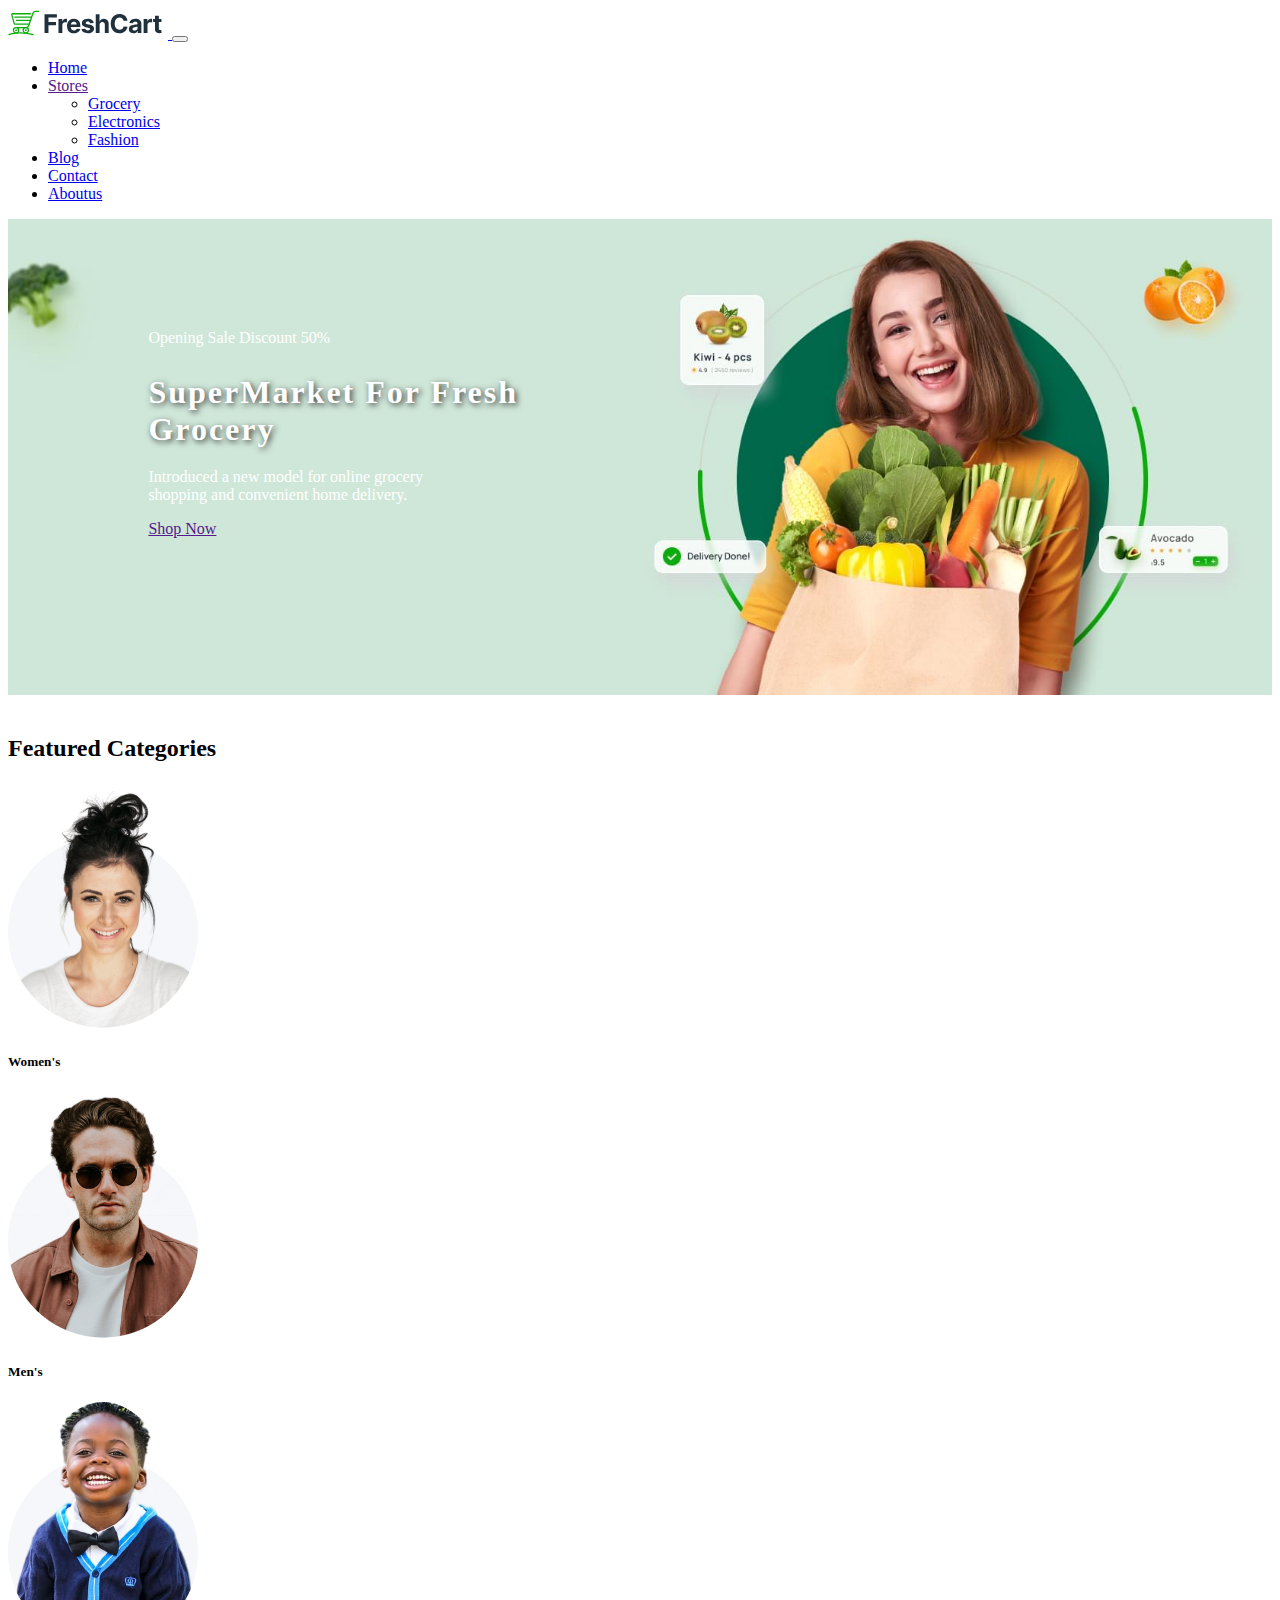
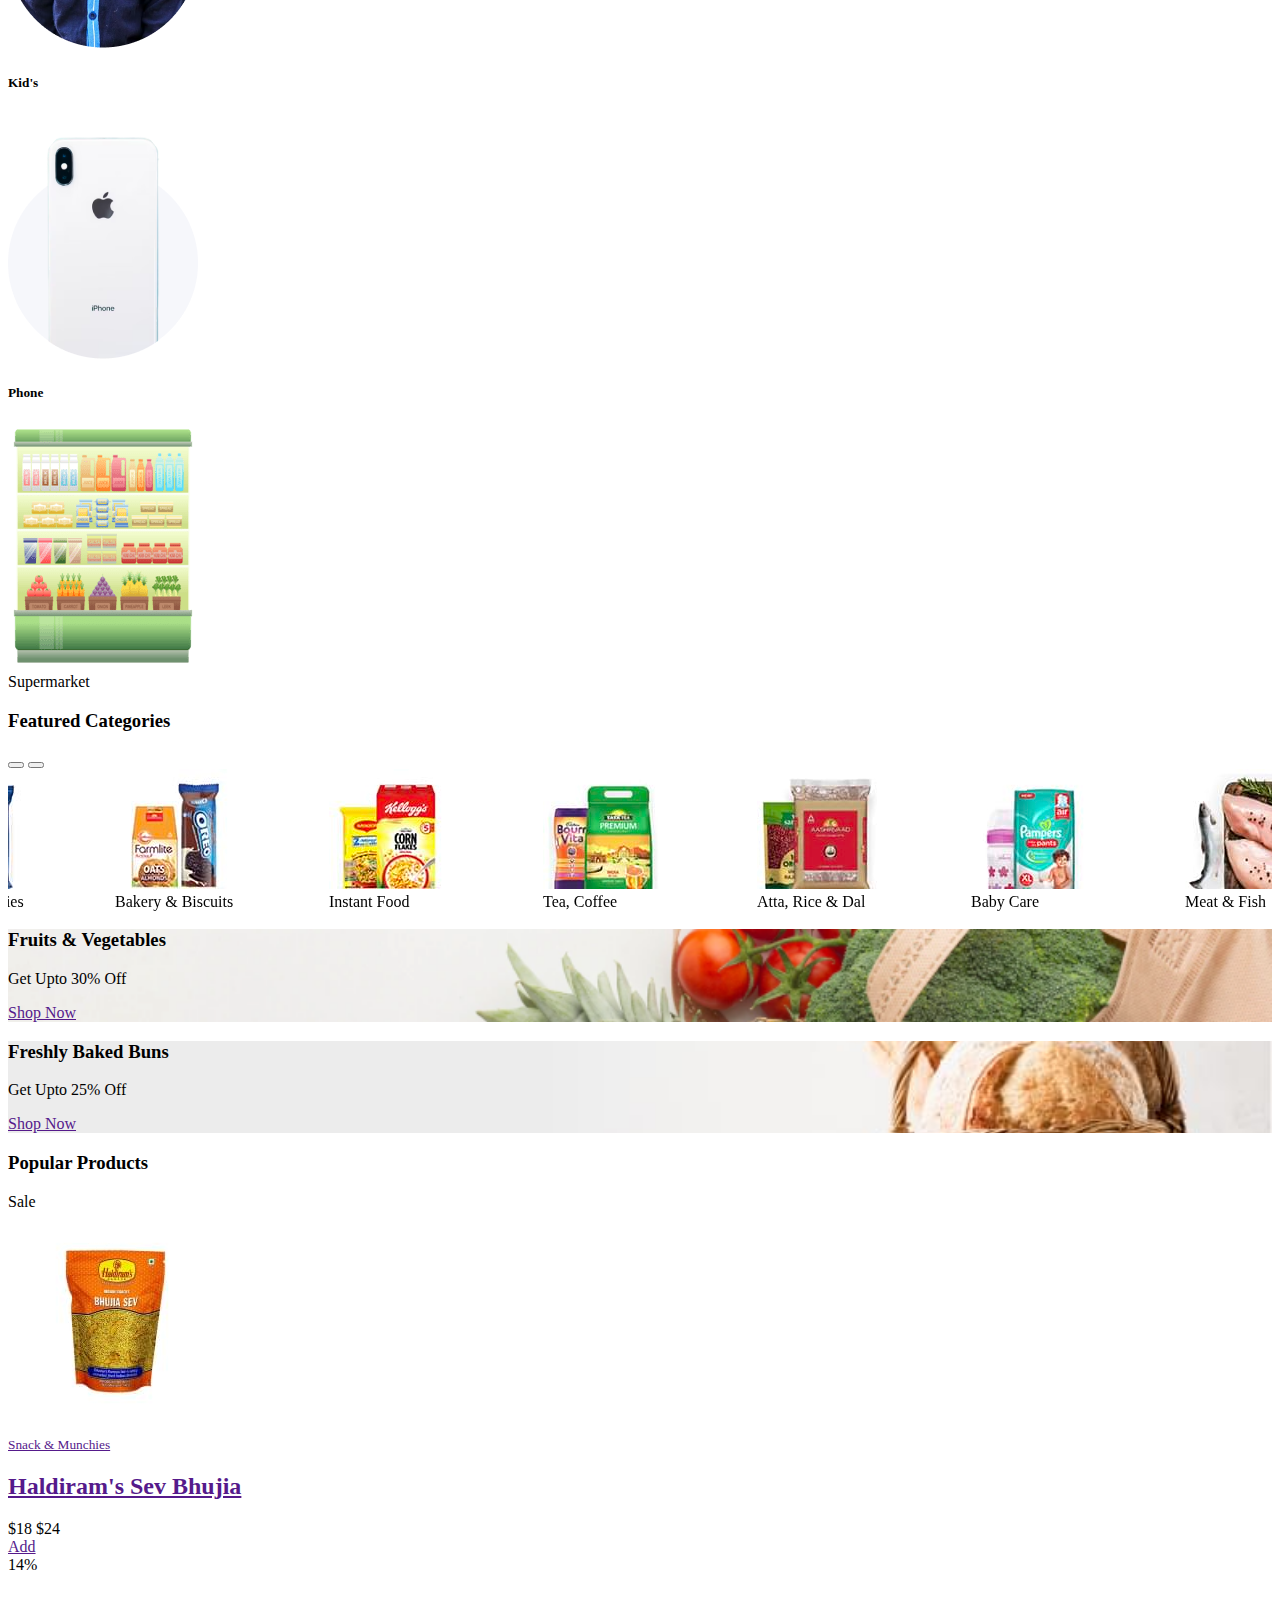
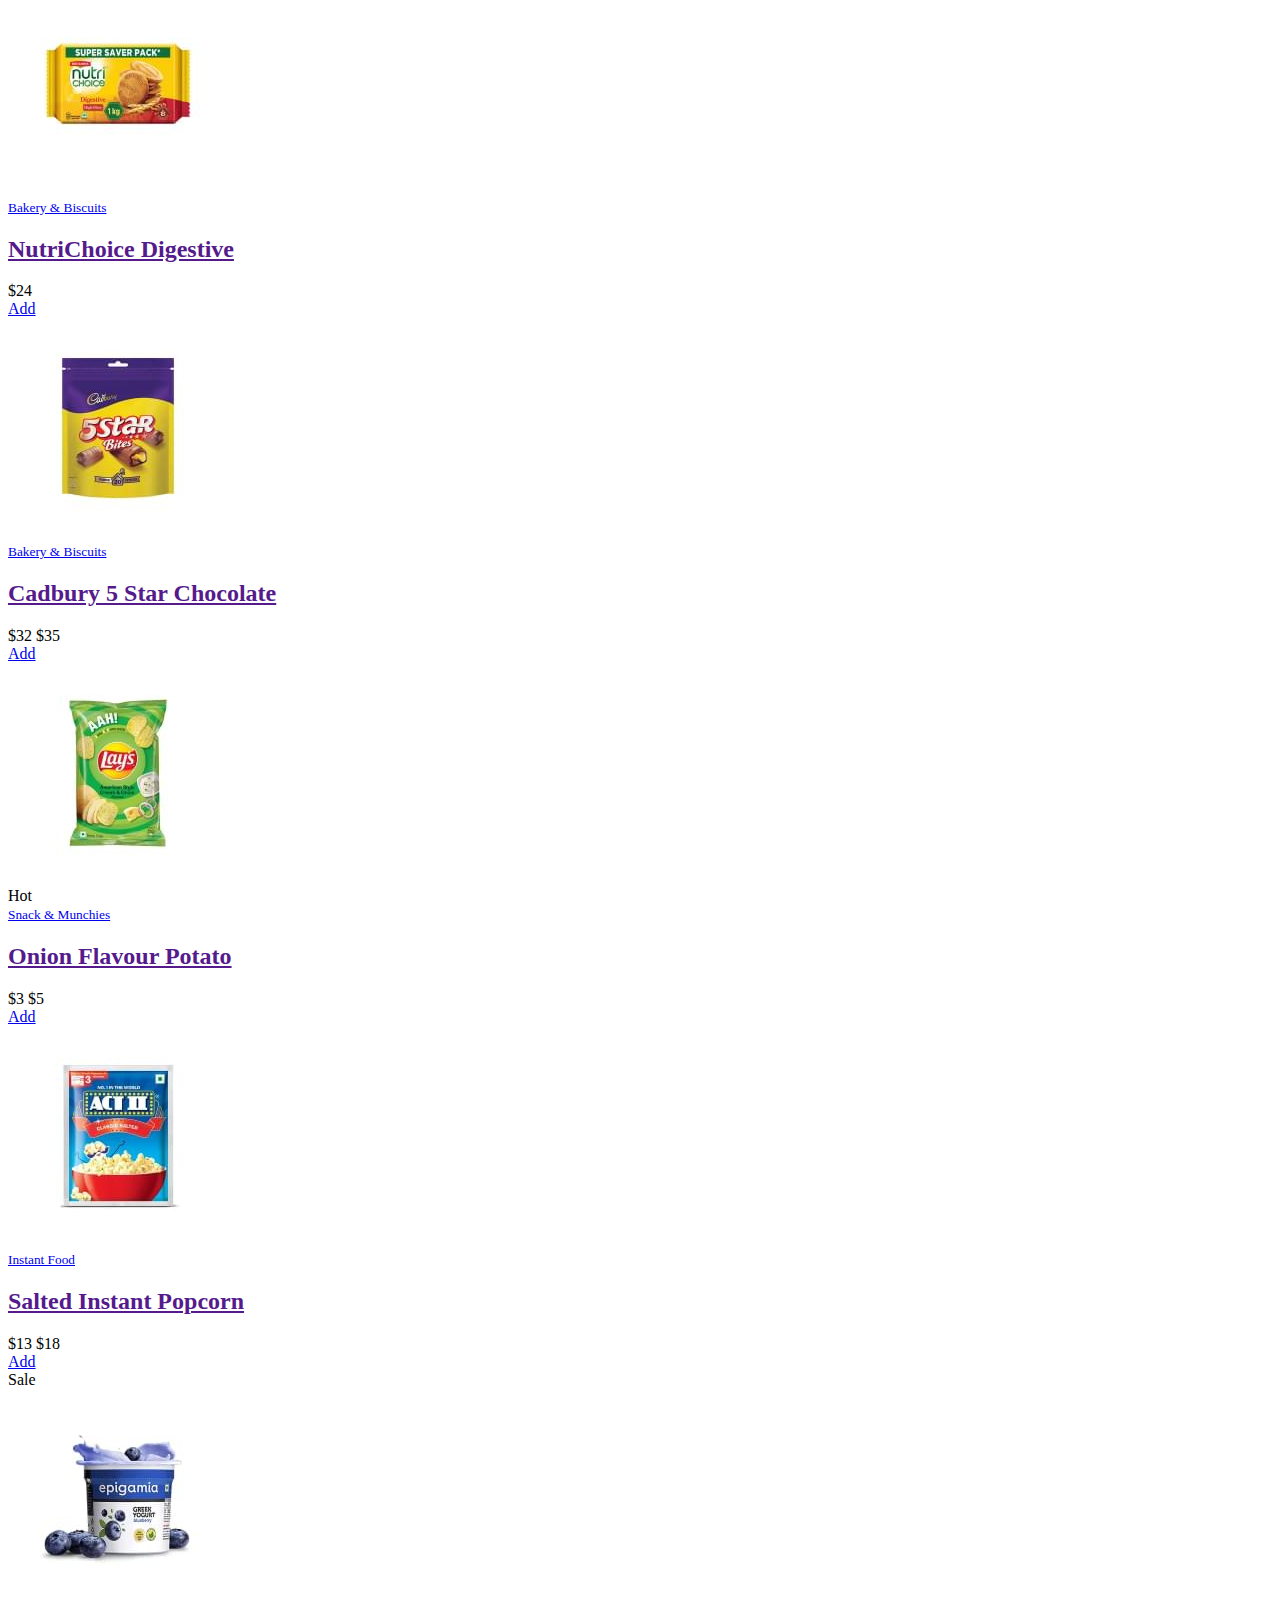
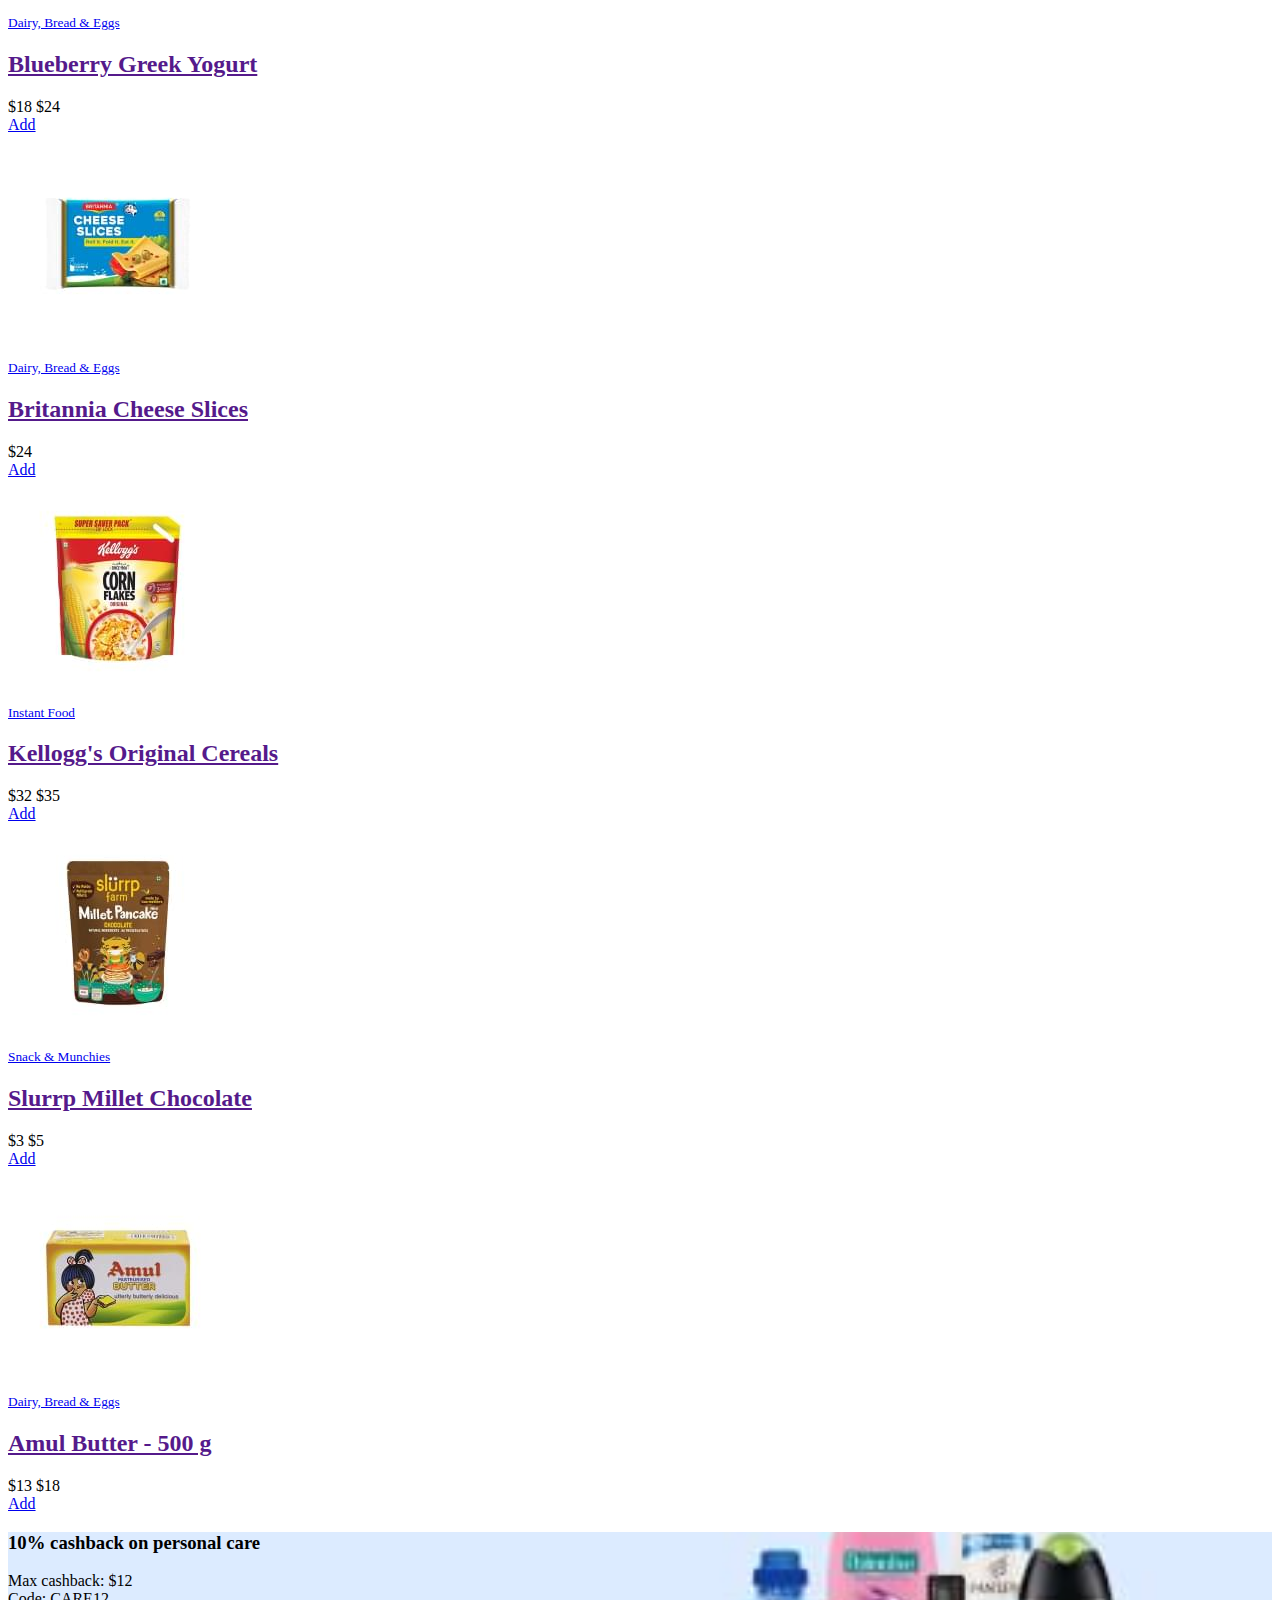
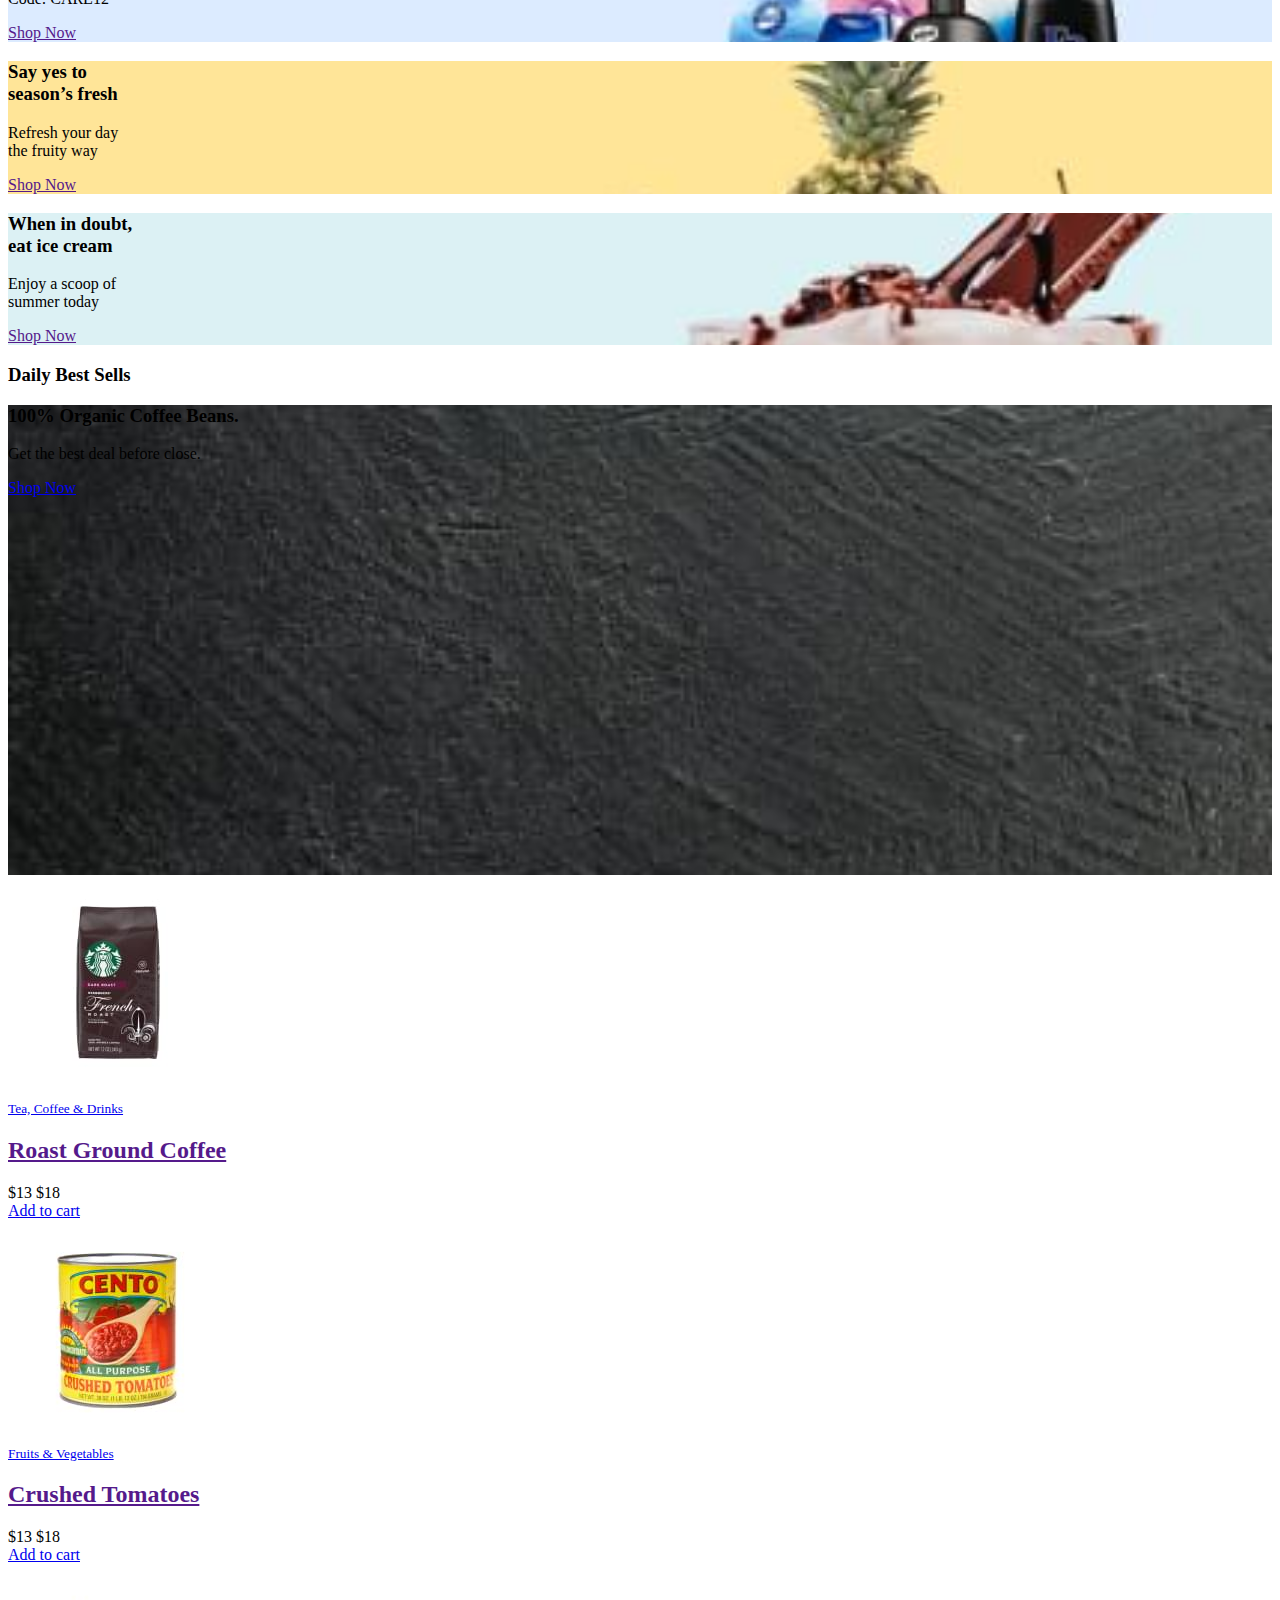
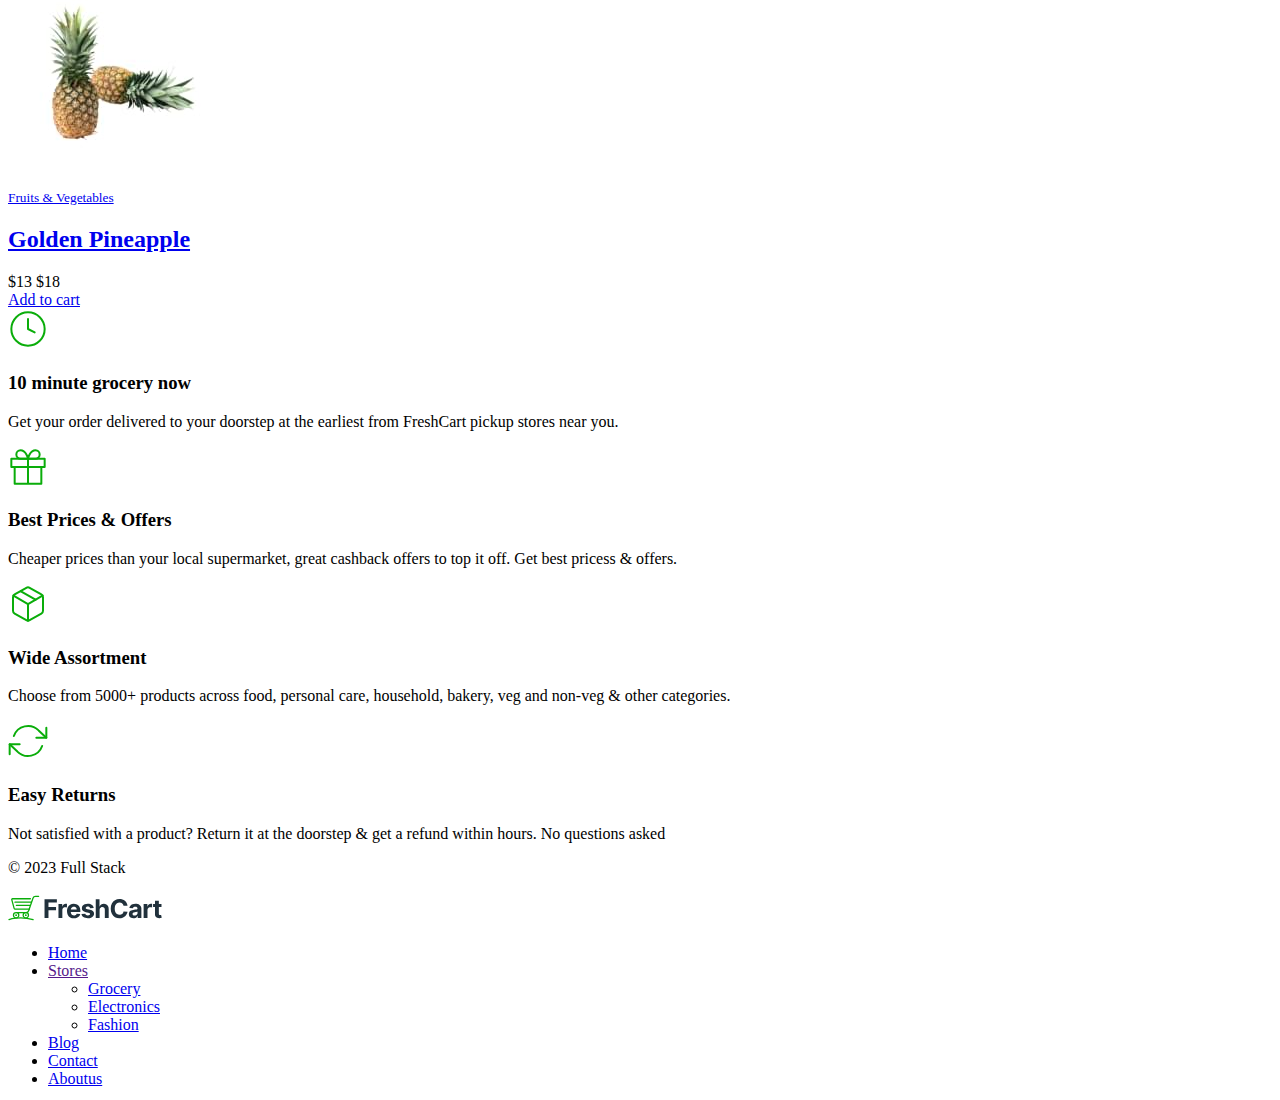
==== index.html @ bd5f3dd6 "greeny frute website" ====
<!DOCTYPE html>
<html lang="en">

<head>
  <meta charset="UTF-8">
  <meta name="viewport" content="width=device-width, initial-scale=1.0">
  <title>Document</title>
  <link rel="stylesheet" href="customcss/home.css">
  <link rel="stylesheet" href="customcss/mediahome.css">

  <link rel="stylesheet" href="css/animate.css">

  <link rel="stylesheet" href="https://cdnjs.cloudflare.com/ajax/libs/font-awesome/6.4.2/css/all.min.css"
    integrity="sha512-z3gLpd7yknf1YoNbCzqRKc4qyor8gaKU1qmn+CShxbuBusANI9QpRohGBreCFkKxLhei6S9CQXFEbbKuqLg0DA=="
    crossorigin="anonymous" referrerpolicy="no-referrer" />

  <link href="https://cdn.jsdelivr.net/npm/bootstrap@5.1.3/dist/css/bootstrap.min.css" rel="stylesheet"
    integrity="sha384-1BmE4kWBq78iYhFldvKuhfTAU6auU8tT94WrHftjDbrCEXSU1oBoqyl2QvZ6jIW3" crossorigin="anonymous">
  <script src="https://cdn.jsdelivr.net/npm/bootstrap@5.1.3/dist/js/bootstrap.bundle.min.js"
    integrity="sha384-ka7Sk0Gln4gmtz2MlQnikT1wXgYsOg+OMhuP+IlRH9sENBO0LRn5q+8nbTov4+1p"
    crossorigin="anonymous"></script>

  <link rel="stylesheet" href="vendors/slick/slick.css">

  <link rel="stylesheet" href="https://cdn.jsdelivr.net/npm/swiper@11/swiper-bundle.min.css" />

  <link rel="stylesheet" href="https://cdnjs.cloudflare.com/ajax/libs/animate.css/4.1.1/animate.min.css" />

  <script src="https://cdnjs.cloudflare.com/ajax/libs/wow/1.1.2/wow.min.js"
    integrity="sha512-Eak/29OTpb36LLo2r47IpVzPBLXnAMPAVypbSZiZ4Qkf8p/7S/XRG5xp7OKWPPYfJT6metI+IORkR5G8F900+g=="
    crossorigin="anonymous" referrerpolicy="no-referrer"></script>

</head>


<body>
<header class="navbar navbar-expand-lg bg-light">
  <div class="container">
    <a href="#" class="navbar-brand">
      <img src="img/freshcart-logo.svg" class="img-fluid rounded-top" alt="">
    </a>
    <button type="button" class="navbar-toggler" data-bs-toggle="collapse" data-bs-target="#navitems" >
      <i class="fa-solid fa-bars-staggered "></i>
    </button>

    <div class="collapse navbar-collapse" id="navitems">
      <ul class="navbar-nav ms-auto">
        <li class="nav-item">
          <a href="index.html" class="nav-link text-dark">Home</a>
        </li>
        <li class="nav-item dropdown">
          <a href="" class="nav-link dropdown-toggle text-dark" id="navbarDropdown" role="button" data-bs-toggle="dropdown" aria-expanded="false">Stores</a>
          <ul class="dropdown-menu" aria-labelledby="navbarDropdown">
            <li><a class="dropdown-item" href="grocery.html">Grocery</a></li>
            <li><a class="dropdown-item" href="Electronics.html">Electronics</a></li>
            <li><a class="dropdown-item" href="fashion.html"> Fashion </a></li>
          </ul>
        </li>
        <li class="nav-item">
          <a href="blog.html" class="nav-link text-dark">Blog</a>
        </li>
        <li class="nav-item">
          <a href="contact.html" class="nav-link text-dark">Contact</a>
        </li>
        <li class="nav-item">
          <a href="aboutus.html" class="nav-link text-dark">Aboutus</a>
        </li>
      </ul>

    </div>
  </div>


</header>



  <div class="container mt-2">
    <div class="wrapper">
      <ul class="pbSliderContainer">
        <li class="pbSlider slide1 active">
          <img src="img/slide-1.jpg">
          <div class="PBcaption">
            <span class=" text-warning ">Opening Sale Discount 50%</span>
            <h2 class="text-dark ">SuperMarket For Fresh Grocery</h2>
            <p class=" text-dark">Introduced a new model for online grocery <br> shopping and convenient home delivery.
            </p>
            <a href="" class="btn btn-dark " tabindex="0">
              Shop Now
            </a>
          </div>
        </li>
        <li class="pbSlider slide2 hidden" style="list-style: none;">
          <img src="img/slide-3.jpg">
          <div class="PBcaption">
            <span class=" text-warning ">Women Collection 2024</span>
            <h2 class="text-dark ">NEW SEASON</h2>
            <p class=" text-dark">Free Shipping to First-Time Customers Only, After promotions and discounts are
              applied.
            </p>
            <a href="" class="btn btn-dark mt-lg-3" tabindex="0">
              Shop Now
            </a>
          </div>
        </li>
        <li class="pbSlider slide3 hidden" style="list-style: none;">
          <img src="img/slider-2.jpg" class="img-fluid">
          <div class="PBcaption">
            <span class=" text-warning ">Free Shipping - orders over $100</span>
            <h2 class="text-dark ">Free Shipping on orders over</h2>
            <p class=" text-dark">Free Shipping to First-Time Customers Only, After promotions and discounts are
              applied.
            </p>
            <a href="" class="btn btn-dark mt-lg-3" tabindex="0">
              Shop Now
            </a>
          </div>
        </li>

        <li class="pbSlider slide4 hidden" style="list-style: none;">
          <img src="img/slide-4.jpg" class="img-fluid">
          <div class="PBcaption">
            <span class=" text-warning ">Men Collection 2024</span>
            <h2 class="text-dark ">New arrivals</h2>
            <p class=" text-dark">Free Shipping to First-Time Customers Only, After promotions and discounts are
              applied.
            </p>
            <a href="" class="btn btn-dark mt-lg-3" tabindex="0">
              Shop Now
            </a>
          </div>
        </li>

      </ul>
    </div>
  </div>


  <div class="bg-color-white axil-section-gapcommon">
    <div class="container">
      <div class="slider-section-title section-title-border">
        <h2 class="title">Featured Categories</h2>
      </div>
      <div class="row row-cols-lg-5 row-cols-sm-3 row-cols-2">
        <div class="col">
          <div class="card-body text-center">
            <img src="img/women-Categories-1.png" alt="product categorie" class="mb-3 img-fluid">
            <h5 class="cat-title">Women's</h5>
          </div>
        </div>
        <div class="col">
          <div class="card-body text-center">
            <img src="img/men-Categories-1.png" alt="product categorie" class="mb-3 img-fluid">
            <h5 class="cat-title">Men's</h5>
          </div>
        </div>
        <div class="col">
          <div class="card-body text-center">
            <img src="img/kid-Categories-1.png" alt="product categorie" class="mb-3 img-fluid">
            <h5 class="cat-title">Kid's</h5>
          </div>
        </div>
        <div class="col">
          <div class="card-body text-center">
            <img src="img/phone-Categories-1.png" alt="product categorie" class="mb-3 img-fluid">
            <h5 class="cat-title  ">Phone</h5>
          </div>
        </div>

        <div class="col">
          <div class="card-body text-center ">
            <img src="img/supermarket-shelf.png" alt="Grocery Ecommerce Template" class="mb-3 img-fluid">
            <div class="text-truncate  ">Supermarket</div>
          </div>
        </div>

      </div>
    </div>
  </div>



  <div class="container  wow animate__animated animate__fadeIn">
    <div class="row justify-content-between align-items-center g-2 mt-5 mb-4">
      <div class="col-6 mb-6">
        <h3 class="mb-0">Featured Categories</h3>
      </div>
      <div class="col-1">
        <button type="button" class="swiper-next" style="font-size: 20px;"><i
            class="fa-solid fa-angle-left"></i></button>
        <button type="button" class="swiper-prev" style="font-size: 20px;"><i
            class="fa-solid fa-angle-right"></i></button>
      </div>
    </div>

    <div class="swiper mySwiper">
      <div class="swiper-wrapper">

        <div class="swiper-slide">
          <div class="card-body text-center ">
            <img src="img/category-tea-coffee-drinks.jpg" alt="Grocery Ecommerce Template" class="mb-3 img-fluid">
            <div class="text-truncate  ">Tea, Coffee</div>
          </div>
        </div>
        <div class="swiper-slide">
          <div class="card-body text-center ">
            <img src="img/category-atta-rice-dal.jpg" alt="Grocery Ecommerce Template" class="mb-3  img-fluid">
            <div class="text-truncate  ">Atta, Rice &amp; Dal</div>
          </div>
        </div>
        <div class="swiper-slide">
          <div class="card-body text-center ">
            <img src="img/category-baby-care.jpg" alt="Grocery Ecommerce Template" class="mb-3  img-fluid">
            <div class="text-truncate ">Baby Care</div>
          </div>
        </div>
        <div class="swiper-slide">
          <div class="card-body text-center ">
            <img src="img/category-chicken-meat-fish.jpg" alt="Grocery Ecommerce Template" class="mb-3  img-fluid">
            <div class="text-truncate  "> Meat &amp; Fish</div>
          </div>
        </div>
        <div class="swiper-slide">
          <div class="card-body text-center ">
            <img src="img/category-cleaning-essentials.jpg" alt="Grocery Ecommerce Template" class="mb-3  img-fluid">
            <div class="text-truncate ">Cleaning Essentials</div>
          </div>
        </div>
        <div class="swiper-slide">
          <div class="card-body text-center ">
            <img src="img/category-pet-care.jpg" alt="Grocery Ecommerce Template" class="mb-3  img-fluid">
            <div class="text-truncate  ">Pet Care</div>
          </div>
        </div>
        <div class="swiper-slide">
          <div class="card-body text-center ">
            <img src="img/category-dairy-bread-eggs.jpg" alt="Grocery Ecommerce Template" class="mb-3  img-fluid">
            <div class="text-truncate  ">Dairy, Bread </div>
          </div>
        </div>
        <div class="swiper-slide">
          <div class="card-body text-center ">
            <img src="img/category-snack-munchies.jpg" alt="Grocery Ecommerce Template" class="mb-3  img-fluid">
            <div class="text-truncate ">Snack &amp; Munchies</div>
          </div>
        </div>
        <div class="swiper-slide">
          <div class="card-body text-center ">
            <img src="img/category-bakery-biscuits.jpg" alt="Grocery Ecommerce Template" class="mb-3  img-fluid">
            <div class="text-truncate ">Bakery &amp; Biscuits </div>
          </div>
        </div>

        <div class="swiper-slide">
          <div class="card-body text-center ">
            <img src="img/category-instant-food.jpg" alt="Grocery Ecommerce Template" class="mb-3  img-fluid">
            <div class="text-truncate  ">Instant Food</div>
          </div>
        </div>

        <div class="swiper-slide">
          <div class="card-body text-center ">
            <img src="img/category-tea-coffee-drinks.jpg" alt="Grocery Ecommerce Template" class="mb-3  img-fluid">
            <div class="text-truncate  ">Tea, Coffee</div>
          </div>
        </div>
        <div class="swiper-slide">
          <div class="card-body text-center ">
            <img src="img/category-atta-rice-dal.jpg" alt="Grocery Ecommerce Template" class="mb-3  img-fluid">
            <div class="text-truncate  ">Atta, Rice &amp; Dal</div>
          </div>
        </div>
        <div class="swiper-slide">
          <div class="card-body text-center ">
            <img src="img/category-baby-care.jpg" alt="Grocery Ecommerce Template" class="mb-3  img-fluid">
            <div class="text-truncate ">Baby Care</div>
          </div>
        </div>
        <div class="swiper-slide">
          <div class="card-body text-center ">
            <img src="img/category-chicken-meat-fish.jpg" alt="Grocery Ecommerce Template" class="mb-3  img-fluid">
            <div class="text-truncate  "> Meat &amp; Fish</div>
          </div>
        </div>
        <div class="swiper-slide">
          <div class="card-body text-center ">
            <img src="img/category-cleaning-essentials.jpg" alt="Grocery Ecommerce Template" class="mb-3  img-fluid">
            <div class="text-truncate ">Cleaning Essentials</div>
          </div>
        </div>
        <div class="swiper-slide">
          <div class="card-body text-center ">
            <img src="img/category-pet-care.jpg" alt="Grocery Ecommerce Template" class="mb-3  img-fluid">
            <div class="text-truncate ">Pet Care</div>
          </div>
        </div>
        <div class="swiper-slide">
          <div class="card-body text-center ">
            <img src="img/category-dairy-bread-eggs.jpg" alt="Grocery Ecommerce Template" class="mb-3  img-fluid">
            <div class="text-truncate  ">Dairy, Bread </div>
          </div>
        </div>
        <div class="swiper-slide">
          <div class="card-body text-center ">
            <img src="img/category-snack-munchies.jpg" alt="Grocery Ecommerce Template" class="mb-3  img-fluid">
            <div class="text-truncate ">Snack &amp; Munchies</div>
          </div>
        </div>
        <div class="swiper-slide">
          <div class="card-body text-center ">
            <img src="img/category-bakery-biscuits.jpg" alt="Grocery Ecommerce Template" class="mb-3  img-fluid">
            <div class="text-truncate ">Bakery &amp; Biscuits </div>
          </div>
        </div>

        <div class="swiper-slide">
          <div class="card-body text-center ">
            <img src="img/category-instant-food.jpg" alt="Grocery Ecommerce Template" class="mb-3  img-fluid">
            <div class="text-truncate  ">Instant Food</div>
          </div>
        </div>


      </div>
    </div>
  </div>

  <section class="overflow-hidden">
    <div class="container mt-5 mb-4">
      <div class="row g-2">
        <div class="col-12 col-md-6 wow animate__animated animate__slideInLeft">
          <div>
            <div class="py-5 px-5 rounded"
              style="background: url(img/grocery-banner.png) no-repeat; background-size: cover; background-position: center">
              <div>
                <h3 class="fw-bold mb-1">Fruits &amp; Vegetables</h3>
                <p class="">
                  Get Upto
                  <span class="fw-bold">30%</span>
                  Off
                </p>
                <a href="" class="btn btn-dark">Shop Now</a>
              </div>
            </div>
          </div>
        </div>
        <div class="col-12 col-md-6 wow animate__animated animate__slideInRight">
          <div>
            <div class="py-5 px-5 rounded"
              style="background: url(img/grocery-banner-2.jpg) no-repeat; background-size: cover; background-position: center">
              <div>
                <h3 class="fw-bold mb-1">Freshly Baked Buns</h3>
                <p class="">
                  Get Upto
                  <span class="fw-bold">25%</span>
                  Off
                </p>
                <a href="" class="btn btn-dark">Shop Now</a>
              </div>
            </div>
          </div>
        </div>
      </div>
    </div>
  </section>


  <!-- Popular Products Start-->

  <section class="my-lg-5 my-5">
    <div class="container">
      <div class="row wow animate__animated animate__slideInLeft">
        <div class="col-12 mb-6">
          <h3 class="mb-0">Popular Products</h3>
        </div>
      </div>

      <div class="row g-4 row-cols-lg-5 row-cols-2 row-cols-md-3 mt-3">

        <!-- Products 1 -->
        <div class="col">
          <div class="card card-product">
            <div class="card-body">
              <div class="text-center position-relative">
                <div class="position-absolute top-0 start-0">
                  <span class="badge bg-danger">Sale</span>
                </div>
                <a href="#!"><img src="img/grocery/product-img-1.jpg" alt="Grocery Ecommerce Template"
                    class="mb-2 img-fluid wow animate__animated animate__tada"></a>
              </div>
              <div class="text-small mb-1">
                <a href="" class="text-decoration-none text-muted"><small>Snack &amp; Munchies</small></a>
              </div>
              <h2 class="fs-6"><a href="" class="text-inherit text-dark text-dark text-decoration-none">Haldiram's
                  Sev Bhujia</a></h2>

              <div class="d-flex justify-content-between align-items-center mt-3">
                <div>
                  <span class="text-dark">$18</span>
                  <span class="text-decoration-line-through text-muted">$24</span>
                </div>
                <div>
                  <a href="" class="btn btn-success btn-sm">Add</a>
                </div>
              </div>
            </div>
          </div>
        </div>

        <!-- Products 2 -->
        <div class="col">
          <div class="card card-product">
            <div class="card-body">
              <div class="text-center position-relative">
                <div class="position-absolute top-0 start-0">
                  <span class="badge bg-success">14%</span>
                </div>
                <a href=""><img src="img/grocery/product-img-2.jpg" alt="Grocery Ecommerce Template"
                    class="mb-2 img-fluid wow animate__animated animate__tada"></a>
              </div>
              <div class="text-small mb-1">
                <a href="#!" class="text-decoration-none text-muted"><small>Bakery &amp; Biscuits</small></a>
              </div>
              <h2 class="fs-6"><a href="" class="text-inherit text-dark text-dark text-decoration-none">NutriChoice
                  Digestive</a></h2>

              <div class="d-flex justify-content-between align-items-center mt-3">
                <div><span class="text-dark">$24</span></div>
                <div>
                  <a href="#!" class="btn btn-success btn-sm">Add </a>
                </div>
              </div>
            </div>
          </div>
        </div>

        <!-- Products 3 -->
        <div class="col">
          <div class="card card-product">
            <div class="card-body">
              <div class="text-center position-relative">
                <a href=""><img src="img/grocery/product-img-3.jpg" alt="Grocery Ecommerce Template"
                    class="mb-2 img-fluid wow animate__animated animate__tada"></a>
              </div>
              <div class="text-small mb-1">
                <a href="#!" class="text-decoration-none text-muted"><small>Bakery &amp; Biscuits</small></a>
              </div>
              <h2 class="fs-6"><a href="" class="text-inherit text-dark text-decoration-none">Cadbury 5 Star
                  Chocolate</a></h2>

              <div class="d-flex justify-content-between align-items-center mt-3">
                <div>
                  <span class="text-dark">$32</span>
                  <span class="text-decoration-line-through text-muted">$35</span>
                </div>
                <div>
                  <a href="#!" class="btn btn-success btn-sm">Add </a>
                </div>
              </div>
            </div>
          </div>
        </div>

        <!-- Products 4 -->
        <div class="col">
          <div class="card card-product">
            <div class="card-body">
              <div class="text-center position-relative">
                <a href=""><img src="img/grocery/product-img-4.jpg" alt="Grocery Ecommerce Template"
                    class="mb-2 img-fluid wow animate__animated animate__tada"></a>
                <div class="position-absolute top-0 start-0">
                  <span class="badge bg-danger">Hot</span>
                </div>
              </div>
              <div class="text-small mb-1">
                <a href="#!" class="text-decoration-none text-muted"><small>Snack &amp; Munchies</small></a>
              </div>
              <h2 class="fs-6"><a href="" class="text-inherit text-dark text-decoration-none">Onion
                  Flavour Potato</a></h2>
              <div class="d-flex justify-content-between align-items-center mt-3">
                <div>
                  <span class="text-dark">$3</span>
                  <span class="text-decoration-line-through text-muted">$5</span>
                </div>
                <div>
                  <a href="#!" class="btn btn-success btn-sm">Add</a>
                </div>
              </div>
            </div>
          </div>
        </div>

        <!-- Products 5 -->

        <div class="col">
          <div class="card card-product">
            <div class="card-body">
              <div class="text-center position-relative">
                <a href=""><img src="img/grocery/product-img-5.jpg" alt="Grocery Ecommerce Template"
                    class="mb-2 img-fluid wow animate__animated animate__tada"></a>

              </div>
              <div class="text-small mb-1">
                <a href="#!" class="text-decoration-none text-muted"><small>Instant Food</small></a>
              </div>
              <h2 class="fs-6"><a href="" class="text-inherit text-dark text-decoration-none">Salted
                  Instant Popcorn</a></h2>

              <div class="d-flex justify-content-between mt-4">
                <div>
                  <span class="text-dark">$13</span>
                  <span class="text-decoration-line-through text-muted">$18</span>
                </div>
                <div>
                  <a href="#!" class="btn btn-success btn-sm"> Add </a>
                </div>
              </div>
            </div>
          </div>
        </div>

        <!-- Products 6 -->

        <div class="col">
          <div class="card card-product">
            <div class="card-body">
              <div class="text-center position-relative">
                <div class="position-absolute top-0 start-0">
                  <span class="badge bg-danger">Sale</span>
                </div>
                <a href="#!"><img src="img/grocery/product-img-6.jpg" alt="Grocery Ecommerce Template"
                    class="mb-2 img-fluid wow animate__animated animate__tada"></a>

              </div>
              <div class="text-small mb-1">
                <a href="#!" class="text-decoration-none text-muted"><small>Dairy, Bread &amp; Eggs</small></a>
              </div>
              <h2 class="fs-6"><a href="" class="text-inherit text-dark text-decoration-none">Blueberry
                  Greek Yogurt</a></h2>

              <div class="d-flex justify-content-between align-items-center mt-3">
                <div>
                  <span class="text-dark">$18</span>
                  <span class="text-decoration-line-through text-muted">$24</span>
                </div>
                <div>
                  <a href="#!" class="btn btn-success btn-sm"> Add </a>
                </div>
              </div>
            </div>
          </div>
        </div>

        <!-- Products 7 -->

        <div class="col">
          <div class="card card-product">
            <div class="card-body">
              <div class="text-center position-relative">
                <a href=""><img src="img/grocery/product-img-7.jpg" alt="Grocery Ecommerce Template"
                    class="mb-2 img-fluid wow animate__animated animate__tada"></a>

              </div>
              <div class="text-small mb-1">
                <a href="#!" class="text-decoration-none text-muted"><small>Dairy, Bread &amp; Eggs</small></a>
              </div>
              <h2 class="fs-6"><a href="" class="text-inherit text-dark text-decoration-none">Britannia
                  Cheese Slices</a></h2>
              <div class="d-flex justify-content-between align-items-center mt-3">
                <div><span class="text-dark">$24</span></div>
                <div>
                  <a href="#!" class="btn btn-success btn-sm"> Add </a>
                </div>
              </div>
            </div>
          </div>
        </div>

        <!-- Products 8 -->

        <div class="col">
          <div class="card card-product">
            <div class="card-body">
              <div class="text-center position-relative">
                <a href=""><img src="img/grocery/product-img-8.jpg" alt="Grocery Ecommerce Template"
                    class="mb-2 img-fluid wow animate__animated animate__tada"></a>

              </div>
              <div class="text-small mb-1">
                <a href="#!" class="text-decoration-none text-muted"><small>Instant Food</small></a>
              </div>
              <h2 class="fs-6"><a href="" class="text-inherit text-dark text-decoration-none">Kellogg's
                  Original Cereals</a></h2>

              <div class="d-flex justify-content-between align-items-center mt-3">
                <div>
                  <span class="text-dark">$32</span>
                  <span class="text-decoration-line-through text-muted">$35</span>
                </div>
                <div>
                  <a href="#!" class="btn btn-success btn-sm"> Add </a>
                </div>
              </div>
            </div>
          </div>
        </div>

        <!-- Products 9 -->

        <div class="col">
          <div class="card card-product">
            <div class="card-body">
              <div class="text-center position-relative">
                <a href=""><img src="img/grocery/product-img-9.jpg" alt="Grocery Ecommerce Template"
                    class="mb-2 img-fluid wow animate__animated animate__tada"></a>

              </div>
              <div class="text-small mb-1">
                <a href="#!" class="text-decoration-none text-muted"><small>Snack &amp; Munchies</small></a>
              </div>
              <h2 class="fs-6"><a href="" class="text-inherit text-dark text-decoration-none">Slurrp
                  Millet Chocolate</a></h2>

              <div class="d-flex justify-content-between align-items-center mt-3">
                <div>
                  <span class="text-dark">$3</span>
                  <span class="text-decoration-line-through text-muted">$5</span>
                </div>
                <div>
                  <a href="#!" class="btn btn-success btn-sm"> Add </a>
                </div>
              </div>
            </div>
          </div>
        </div>

        <!-- Products 10 -->

        <div class="col">
          <div class="card card-product">
            <div class="card-body">
              <div class="text-center position-relative">
                <a href=""><img src="img/grocery/product-img-10.jpg" alt="Grocery Ecommerce Template"
                    class="mb-2 img-fluid wow animate__animated animate__tada"></a>

              </div>
              <div class="text-small mb-1">
                <a href="#!" class="text-decoration-none text-muted"><small>Dairy, Bread &amp; Eggs</small></a>
              </div>
              <h2 class="fs-6"><a href="" class="text-inherit text-dark text-decoration-none">Amul
                  Butter - 500 g</a></h2>

              <div class="d-flex justify-content-between mt-4">
                <div>
                  <span class="text-dark">$13</span>
                  <span class="text-decoration-line-through text-muted">$18</span>
                </div>
                <div>
                  <a href="#!" class="btn btn-success btn-sm"> Add </a>
                </div>
              </div>
            </div>
          </div>
        </div>
      </div>
    </div>
  </section>





  <section class="overflow-hidden">
    <div class="container mt-5 mb-4">
      <div class="row g-2">
        <div class="col-12 col-md-4 wow animate__animated animate__slideInLeft ">
          <div>
            <div class="py-5 px-5 rounded"
              style="background: url(img/ad-banner-1.jpg) no-repeat; background-size: cover; background-position: center">
              <div>
                <h3 class="fw-bold mb-1">10% cashback on personal care</h3>
                <p class="pt-2">
                  Max cashback: $12 <br>
                  <span class="fw-bold">Code:</span>
                  CARE12
                </p>
                <a href="" class="btn btn-dark">Shop Now</a>
              </div>
            </div>
          </div>
        </div>

        <div class="col-12 col-md-4 wow animate__animated animate__backInDown ">
          <div>
            <div class="py-5 px-5 rounded"
              style="background: url(img/ad-banner-2.jpg) no-repeat; background-size: cover; background-position: center">
              <div>
                <h3 class="fw-bold mb-1">Say yes to <br> season’s fresh</h3>
                <p class="pt-2">
                  Refresh your day <br> the fruity way

                </p>
                <a href="" class="btn btn-dark">Shop Now</a>
              </div>
            </div>
          </div>
        </div>

        <div class="col-12 col-md-4 wow animate__animated animate__slideInRight">
          <div>
            <div class="py-5 px-5 rounded"
              style="background: url(img/ad-banner-3.jpg) no-repeat; background-size: cover; background-position: center">
              <div>
                <h3 class="fw-bold mb-1"> When in doubt, <br> eat ice cream</h3>
                <p class="pt-2">
                  Enjoy a scoop of
                  <br>
                  summer today

                </p>
                <a href="" class="btn btn-dark">Shop Now</a>
              </div>
            </div>
          </div>
        </div>
      </div>
    </div>
  </section>


  <section class="mb-5 pt-5 overflow-hidden">
    <div class="container ">
      <div class="row">
        <div class="col-md-12 mb-6 wow animate__animated animate__slideInLeft">
          <h3 class="mb-4">Daily Best Sells</h3>
        </div>
      </div>
      <div class="">
        <div class="row row-cols-lg-4 row-cols-1 row-cols-md-2 g-4 align-items-center">
          <div class="col wow animate__animated animate__slideInLeft">
            <div class=" rounded"
              style="background: url(img/banner-deal.jpg) no-repeat; background-size: cover; height: 470px">
              <div>
                <h3 class="fw-bold text-white pt-5">100% Organic Coffee Beans.</h3>
                <p class="text-white">Get the best deal before close.</p>
                <a href="#!" class="btn btn-success"> Shop Now </a>
              </div>
            </div>
          </div>

          <div class="col ">
            <div class="card card-product">
              <div class="card-body">
                <div class="text-center position-relative">
                  <a href=""><img src="img/grocery/product-img-11.jpg" alt="Grocery Ecommerce Template"
                      class="mb-3 img-fluid wow animate__animated animate__tada"></a>
                </div>
                <div class="text-small mb-1">
                  <a href="#!" class="text-decoration-none text-muted"><small>Tea, Coffee &amp; Drinks</small></a>
                </div>
                <h2 class="fs-6"><a href="" class="text-inherit text-dark text-decoration-none">Roast Ground Coffee</a>
                </h2>

                <div class="d-flex justify-content-between align-items-center mt-1">
                  <div>
                    <span class="text-dark">$13</span>
                    <span class="text-decoration-line-through text-muted">$18</span>
                  </div>
                </div>
                <div class="d-grid mt-2">
                  <a href="#!" class="btn btn-success">

                    Add to cart
                  </a>
                </div>

              </div>
            </div>
          </div>


          <div class="col">
            <div class="card card-product">
              <div class="card-body">
                <div class="text-center position-relative">
                  <a href=""><img src="img/grocery/product-img-12.jpg" alt="Grocery Ecommerce Template"
                      class="mb-3 img-fluid wow animate__animated animate__tada"></a>

                </div>
                <div class="text-small mb-1">
                  <a href="#!" class="text-decoration-none text-muted"><small>Fruits &amp; Vegetables</small></a>
                </div>
                <h2 class="fs-6"><a href="" class="text-inherit text-dark text-decoration-none">Crushed Tomatoes</a>
                </h2>
                <div class="d-flex justify-content-between align-items-center mt-1">
                  <div>
                    <span class="text-dark">$13</span>
                    <span class="text-decoration-line-through text-muted">$18</span>
                  </div>
                </div>
                <div class="d-grid mt-2">
                  <a href="#!" class="btn btn-success"> Add to cart </a>
                </div>

              </div>
            </div>
          </div>


          <div class="col ">
            <div class="card card-product">
              <div class="card-body">
                <div class="text-center position-relative">
                  <a href=""><img src="img/grocery/product-img-13.jpg" alt="Grocery Ecommerce Template"
                      class="mb-3 img-fluid wow animate__animated animate__tada"></a>

                </div>
                <div class="text-small mb-1">
                  <a href="#!" class="text-decoration-none text-muted"><small>Fruits &amp; Vegetables</small></a>
                </div>
                <h2 class="fs-6"><a href="./pages/shop-single.html" class="text-inherit text-decoration-none">Golden
                    Pineapple</a></h2>
                <div class="d-flex justify-content-between align-items-center mt-1">
                  <div>
                    <span class="text-dark">$13</span>
                    <span class="text-decoration-line-through text-muted">$18</span>
                  </div>

                </div>
                <div class="d-grid mt-2">
                  <a href="#!" class="btn btn-success"> Add to cart </a>
                </div>

              </div>
            </div>
          </div>
        </div>
      </div>
    </div>
  </section>


  <div class="container mt-5">
    <div class="row">
      <div class="col-md-6 col-lg-3">
        <div class="mb-4"><img src="img/clock.svg" alt=""></div>
        <h3 class="h5 mb-1">10 minute grocery now</h3>
        <p>Get your order delivered to your doorstep at the earliest from FreshCart pickup stores near you.</p>

      </div>
      <div class="col-md-6 col-lg-3">
        <div class="mb-4"><img src="img/gift.svg" alt=""></div>
        <h3 class="h5 mb-">Best Prices &amp; Offers</h3>
        <p>Cheaper prices than your local supermarket, great cashback offers to top it off. Get best pricess &amp;
          offers.</p>
      </div>
      <div class="col-md-6 col-lg-3">
        <div class="mb-4"><img src="img/package.svg" alt=""></div>
        <h3 class="h5 mb-1">Wide Assortment</h3>
        <p>Choose from 5000+ products across food, personal care, household, bakery, veg and non-veg &amp; other
          categories.</p>
      </div>
      <div class="col-md-6 col-lg-3">
        <div class="mb-4"><img src="img/refresh-cw.svg" alt=""></div>
        <h3 class="h5 mb-1">Easy Returns</h3>
        <p>
          Not satisfied with a product? Return it at the doorstep &amp; get a refund within hours. No questions asked
        </p>
      </div>
    </div>
  </div>




  <div class="container">
    <footer class="d-flex flex-wrap justify-content-between align-items-center py-3 my-4 border-top">
      <p class="col-md-4 mb-0 text-muted">© 2023  Full Stack</p>
  
      <a href="/" class="col-md-4 d-flex align-items-center justify-content-center mb-3 mb-md-0 me-md-auto link-dark text-decoration-none">
       <img src="img/freshcart-logo.svg" class="img-fluid rounded-top" alt="">
      </a>
  
      <ul class="nav col-md-4 justify-content-end">
          <li class="nav-item">
            <a href="index.html" class="nav-link text-dark">Home</a>
          </li>
          <li class="nav-item dropdown">
            <a href="" class="nav-link dropdown-toggle text-dark" id="navbarDropdown" role="button" data-bs-toggle="dropdown" aria-expanded="false">Stores</a>
            <ul class="dropdown-menu" aria-labelledby="navbarDropdown">
              <li><a class="dropdown-item" href="grocery.html">Grocery</a></li>
              <li><a class="dropdown-item" href="Electronics.html">Electronics</a></li>
              <li><a class="dropdown-item" href="fashion.html"> Fashion </a></li>
            </ul>
          </li>
          <li class="nav-item">
            <a href="blog.html" class="nav-link text-dark">Blog</a>
          </li>
          <li class="nav-item">
            <a href="contact.html" class="nav-link text-dark">Contact</a>
          </li>
          <li class="nav-item">
            <a href="aboutus.html" class="nav-link text-dark">Aboutus</a>
          </li>
      </ul>
    </footer>
  </div>



</body>

<script src="https://code.jquery.com/jquery-3.6.4.min.js"></script>
<script src="js/PBslider.js"></script>
<script async src="https://www.googletagmanager.com/gtag/js?id=G-1VDDWMRSTH"></script>
<script>
  window.dataLayer = window.dataLayer || [];
  function gtag() { dataLayer.push(arguments); }
  gtag('js', new Date());
  gtag('config', 'G-1VDDWMRSTH');
</script>
<script>
  try {
    fetch(new Request("https://pagead2.googlesyndication.com/pagead/js/adsbygoogle.js", { method: 'HEAD', mode: 'no-cors' })).then(function (response) {
      return true;
    }).catch(function (e) {
      var carbonScript = document.createElement("script");
      carbonScript.src = "//cdn.carbonads.com/carbon.js?serve=CK7DKKQU&placement=wwwjqueryscriptnet";
      carbonScript.id = "_carbonads_js";
      document.getElementById("carbon-block").appendChild(carbonScript);
    });
  } catch (error) {
    console.log(error);
  }
</script>


<script src="js/wow.min.js"></script>
<script>
  new WOW().init();
</script>

<!-- Swiper JS -->
<script src="https://cdn.jsdelivr.net/npm/swiper@10/swiper-bundle.min.js"></script>


<!-- Initialize Swiper -->
<script>
  const progressCircle = document.querySelector(".autoplay-progress svg");
  const progressContent = document.querySelector(".autoplay-progress span");
  var swiper = new Swiper(".mySwiper", {
    spaceBetween: 30,
    centeredSlides: true,
    loop: true,
    autoplay: {
      delay: 3000,
      disableOnInteraction: false
    },
    pagination: {
      el: ".swiper-pagination",
      clickable: true
    },
    breakpoints: {
      480: {
        slidesPerView: 2,
        spaceBetween: 10,
      },
      576: {
        slidesPerView: 2,
        spaceBetween: 10,
      },
      768: {
        slidesPerView: 3,
        spaceBetween: 40,
      },
      992: {
        slidesPerView: 4,
        spaceBetween: 30,
      },
      1200: {
        slidesPerView: 6,
        spaceBetween: 20,
      },
    },
    navigation: {
      nextEl: ".swiper-next",
      prevEl: ".swiper-prev"
    },
  });
</script>


</html>
---- customcss/home.css ----
.pbSliderContainer {
    position:relative;
}
.pbSlider {
    position:absolute;
    top:0;
    left:0;
}

.pbSlider img {
    /* height: 80vh; */
    width:100%;
}

.active {
    display:block;
}
.hidden {
    display:none;
}

.slide1 div.PBcaption {
    position: absolute;
    left: 10%;
    z-index: 9999;
    top: 20%;
    color: #fff;
    width: 33%;    
    padding: 14px;
    
}

.slide2 div.PBcaption {
    position: absolute;
    left: 10%;
    z-index: 9999;
    top: 20%;
    color: #658CFF;
    width: 33%;    
    padding: 14px;
}
.slide3 div.PBcaption {
    position: absolute;
    left: 10%;
    z-index: 9999;
    top: 20%;
    color: #658CFF;
    width: 33%;    
    padding: 14px;
}

.slide4 div.PBcaption {
    position: absolute;
    left: 10%;
    z-index: 9999;
    top: 20%;
    color: #658CFF;
    width: 33%;    
    padding: 14px;
}



.PBcaption h2 {
    margin-bottom:20px;
    font-size:32px;
    letter-spacing: 2px;
    text-shadow: 2px 2px 6px rgba(54, 54, 54, 1);
}

.wrapper:after {
  content: ".";
  display: block;
  clear: both;
  visibility: hidden;
  line-height: 0;
  height: 0;
}

.footer{
    background-color: #f0f3f2;
}
---- customcss/mediahome.css ----
@media (max-width:768px) {
  
    .slide1 div.PBcaption {
        position: absolute;
        left: 5%;
        z-index: 9999;
        top: 0;
        color: #fff;
        width: 50%;    
        padding: 0;        
    }

    .slide2 div.PBcaption {
        position: absolute;
        left: 5%;
        z-index: 9999;
        top: 0;
        color: #658CFF;
        width: 50%;    
        padding: 0;
    }

    .slide3 div.PBcaption {
        position: absolute;
        left: 5%;
        z-index: 9999;
        top: 0;
        color: #658CFF;
        width: 50%;    
        padding: 0;
    }

    .slide4 div.PBcaption {
        position: absolute;
        left: 5%;
        z-index: 9999;
        top: 0;
        color: #658CFF;
        width: 50%;    
        padding: 0;
    }
    .carbon-text {
        font-size: 14px
      }

  }
@media (max-width:576px) {
  
    .slide1 div.PBcaption {
        position: absolute;
        left: 5%;
        z-index: 9999;
        top: 0;
        color: #fff;
        width: 90%;    
        padding: 0;        
    }

    .slide2 div.PBcaption {
        position: absolute;
        left: 5%;
        z-index: 9999;
        top: 0;
        color: #658CFF;
        width: 100%;    
        padding: 0;
    }

    .slide3 div.PBcaption {
        position: absolute;
        left: 5%;
        z-index: 9999;
        top: 0;
        color: #658CFF;
        width: 100%;    
        padding: 0;
    }

    .slide4 div.PBcaption {
        position: absolute;
        left: 5%;
        z-index: 9999;
        top: 0;
        color: #658CFF;
        width: 100%;    
        padding: 0;
    }
    .PBcaption h2{
        font-size: 18px;
        margin-top: 10px;
        margin-bottom:10px;
        letter-spacing: 0;
    }
    .PBcaption p{
        font-size: 12px;
        margin-top: 10px;
        margin-bottom:10px;
    }
  }
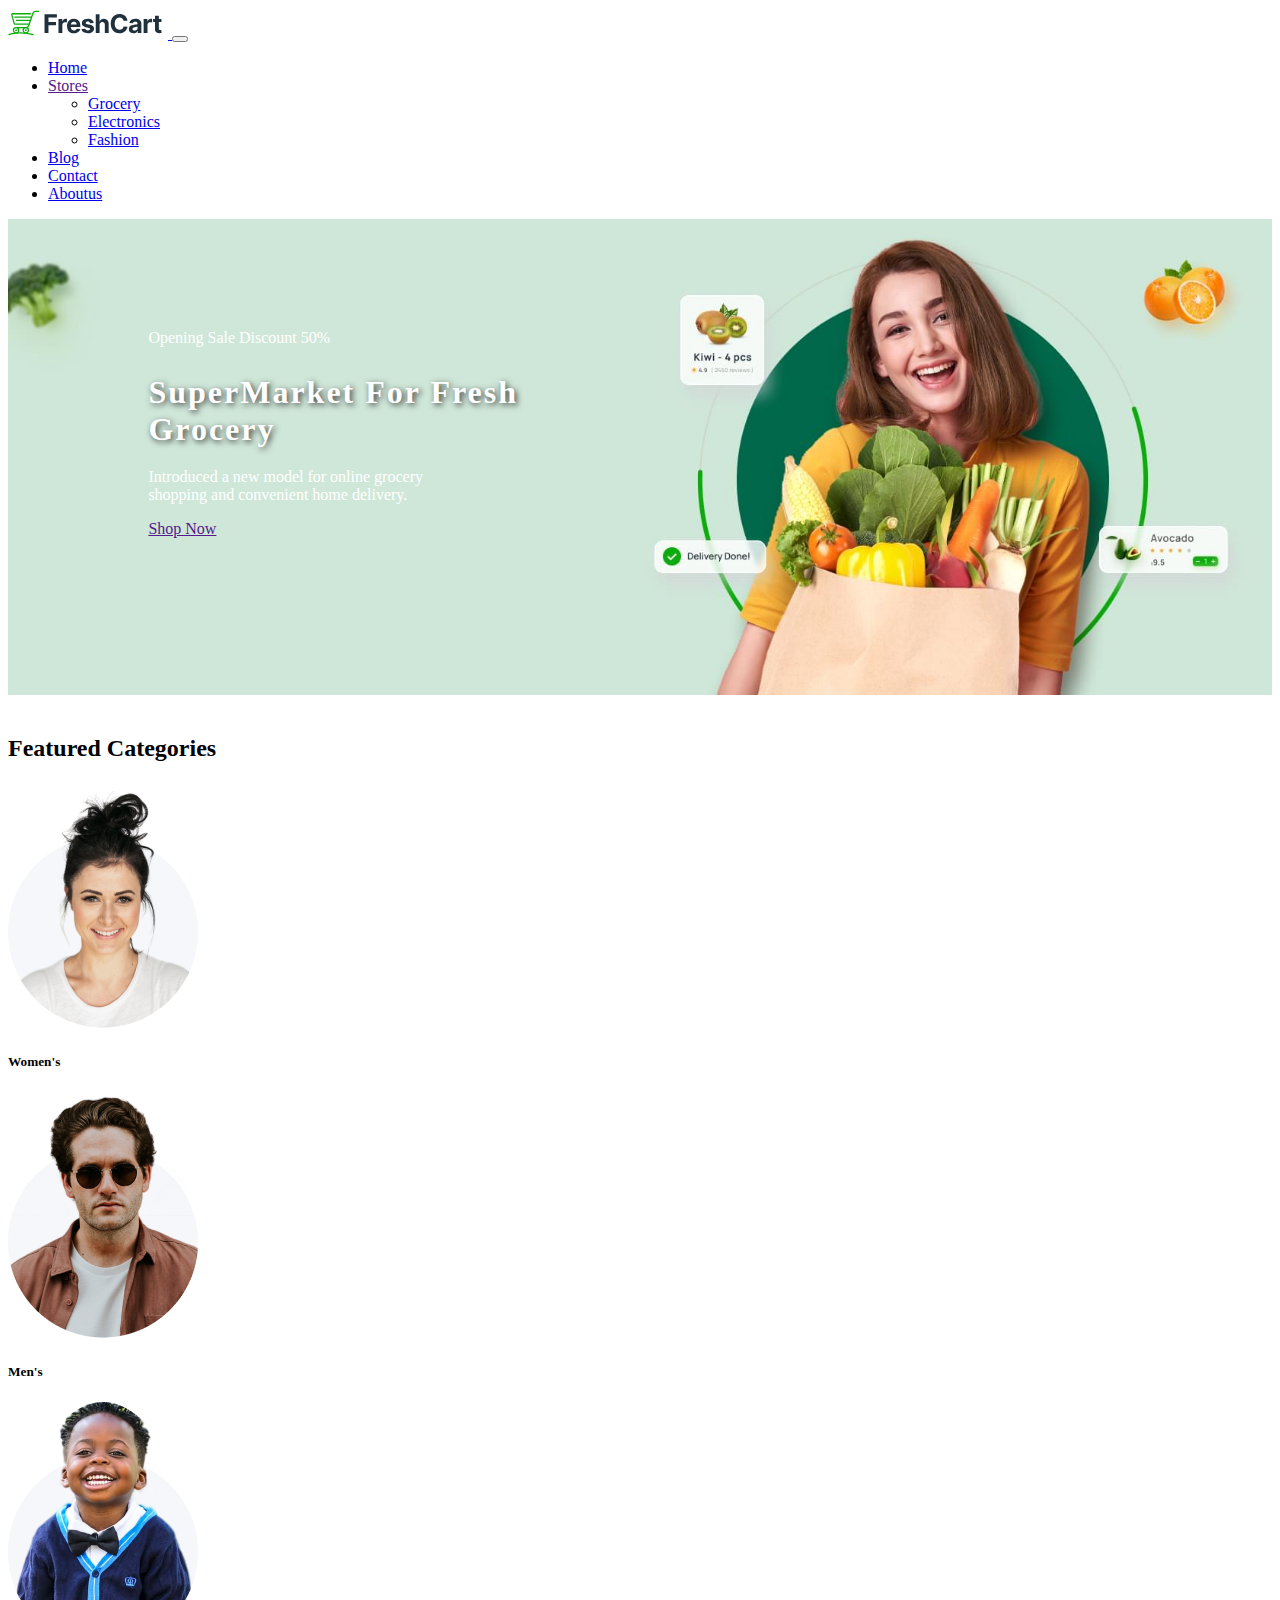
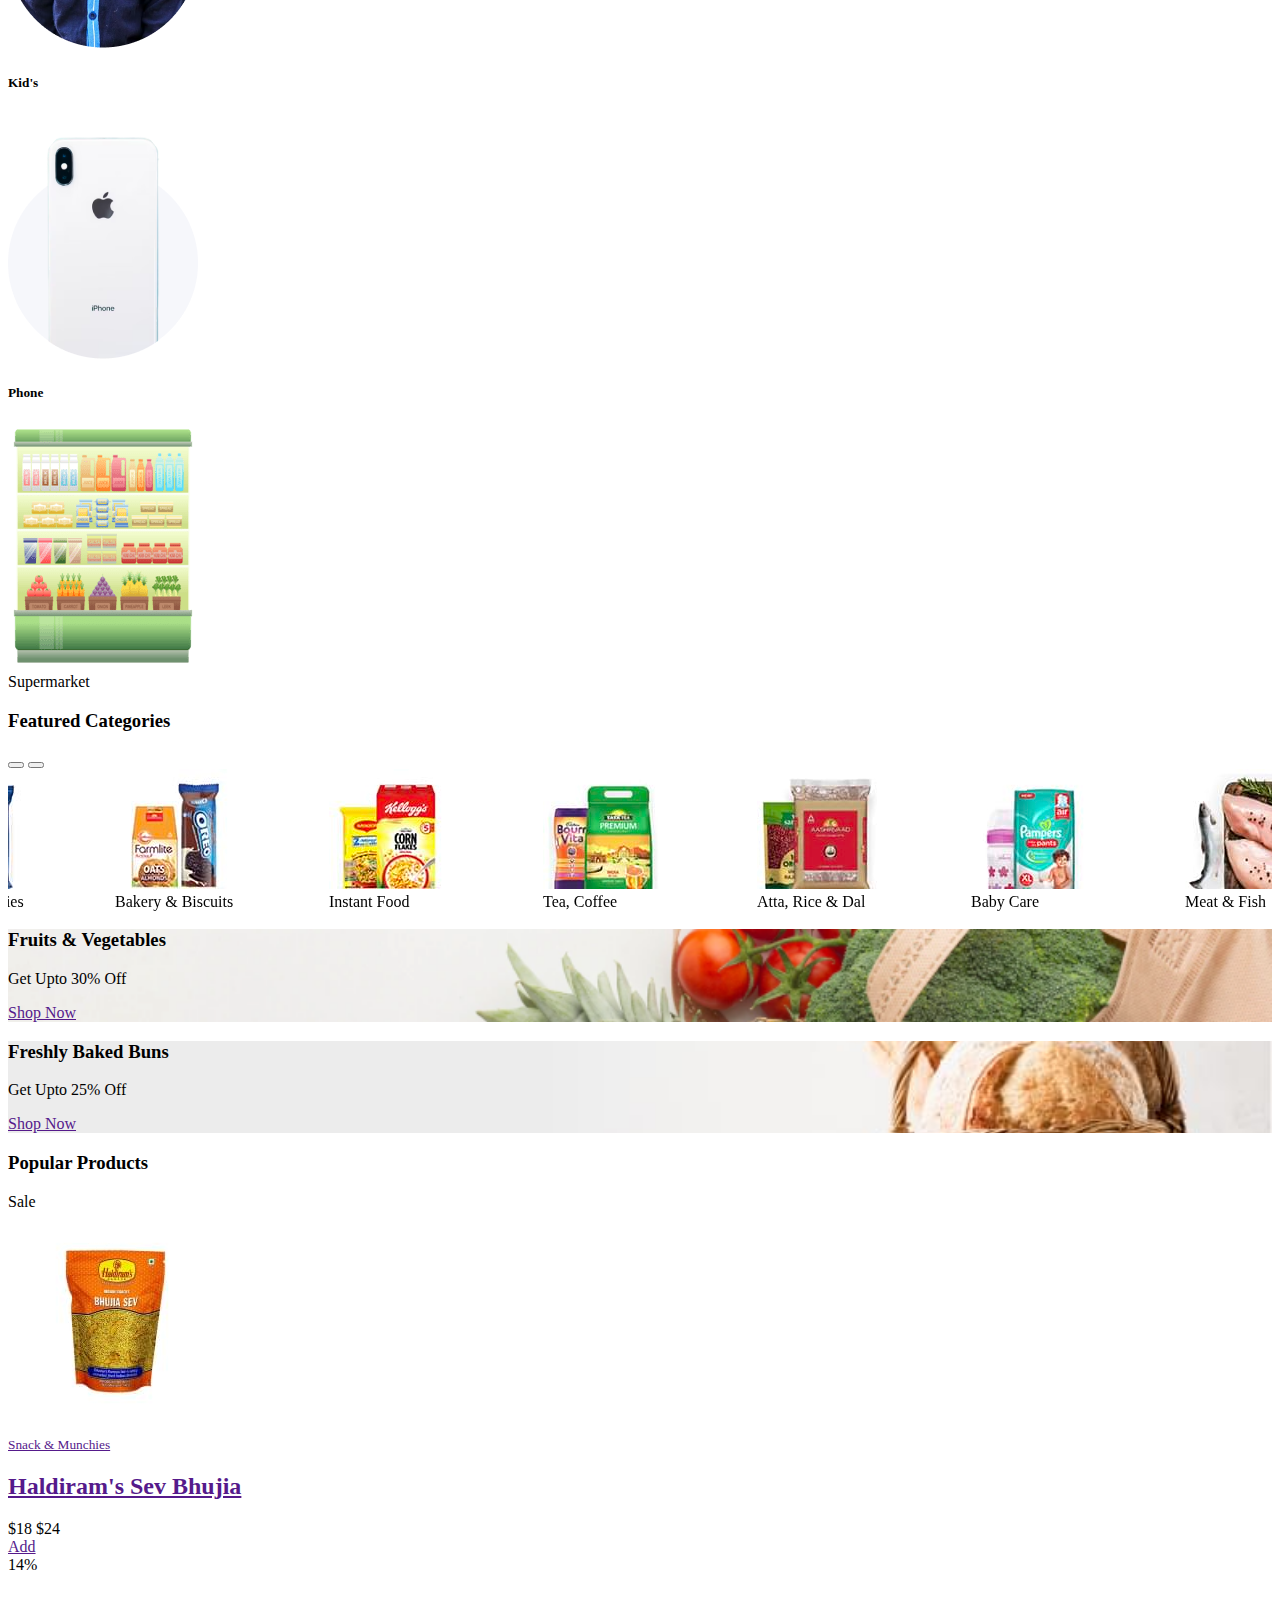
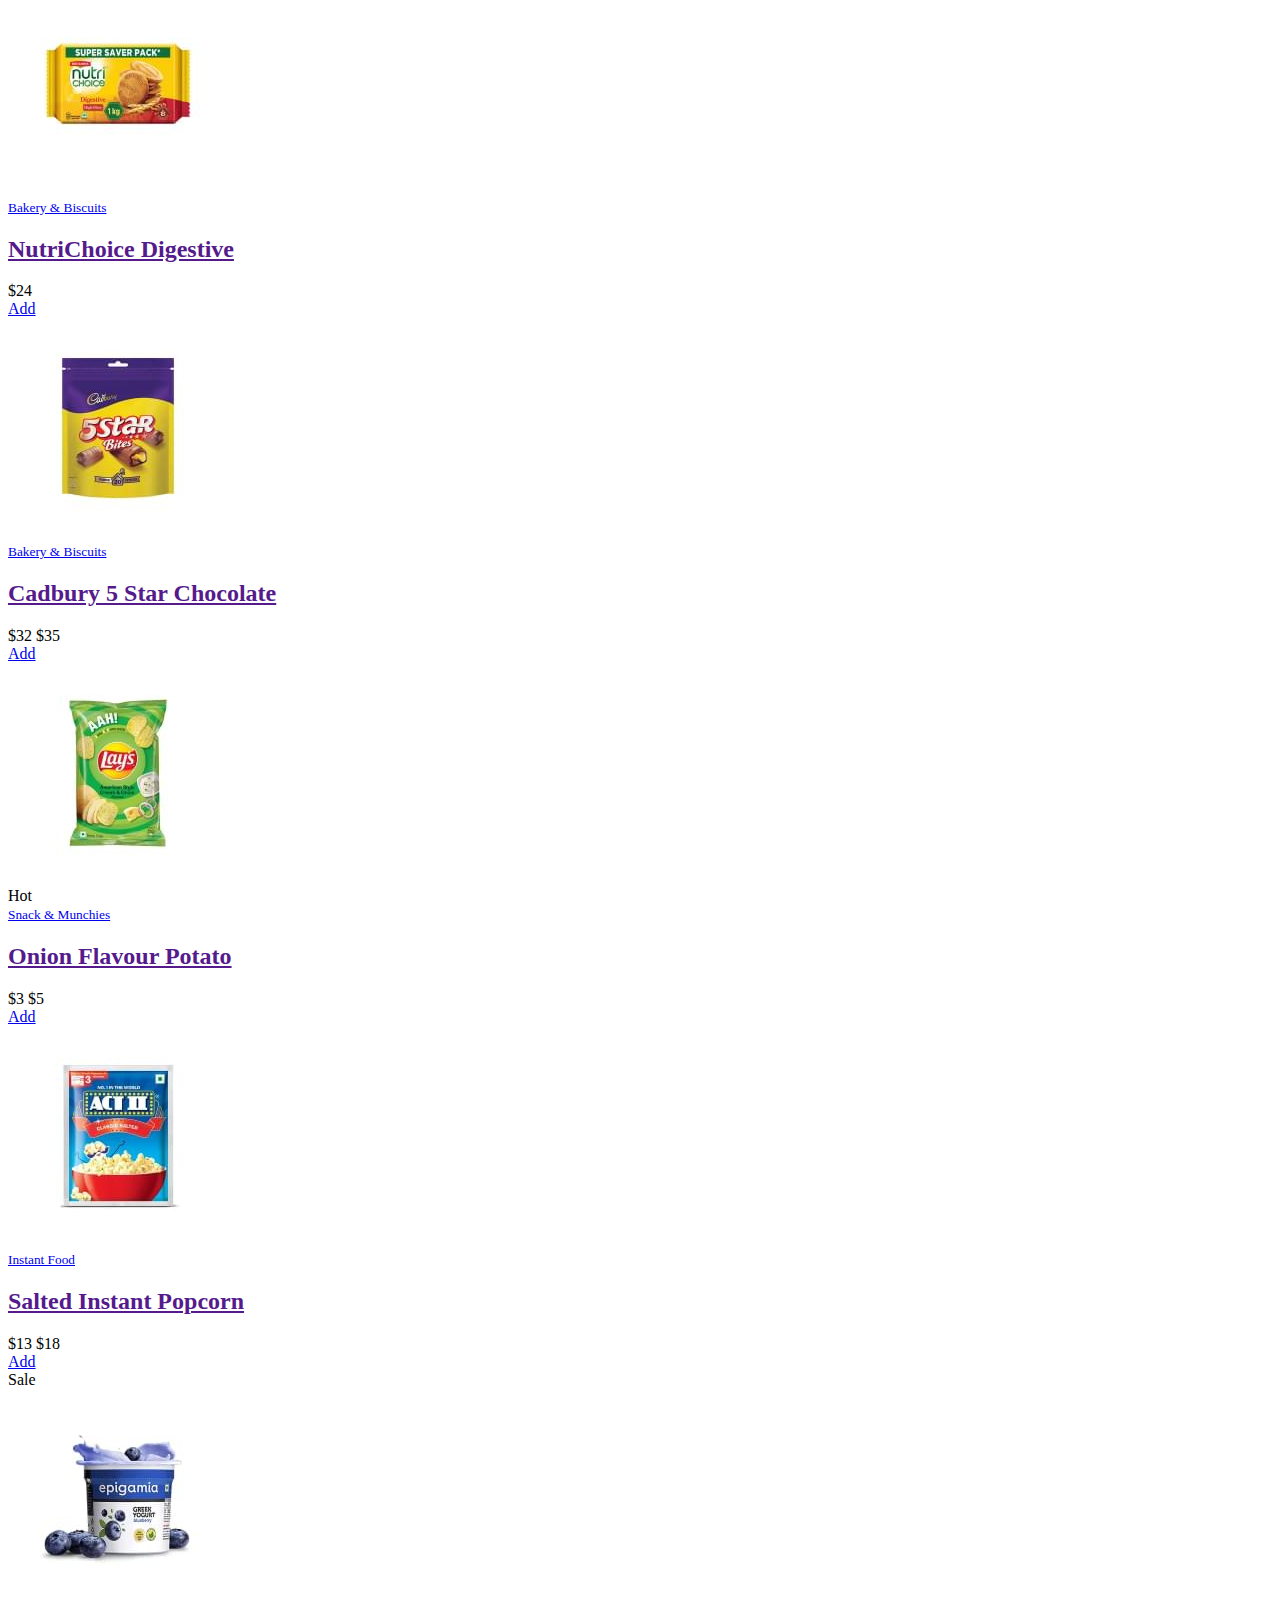
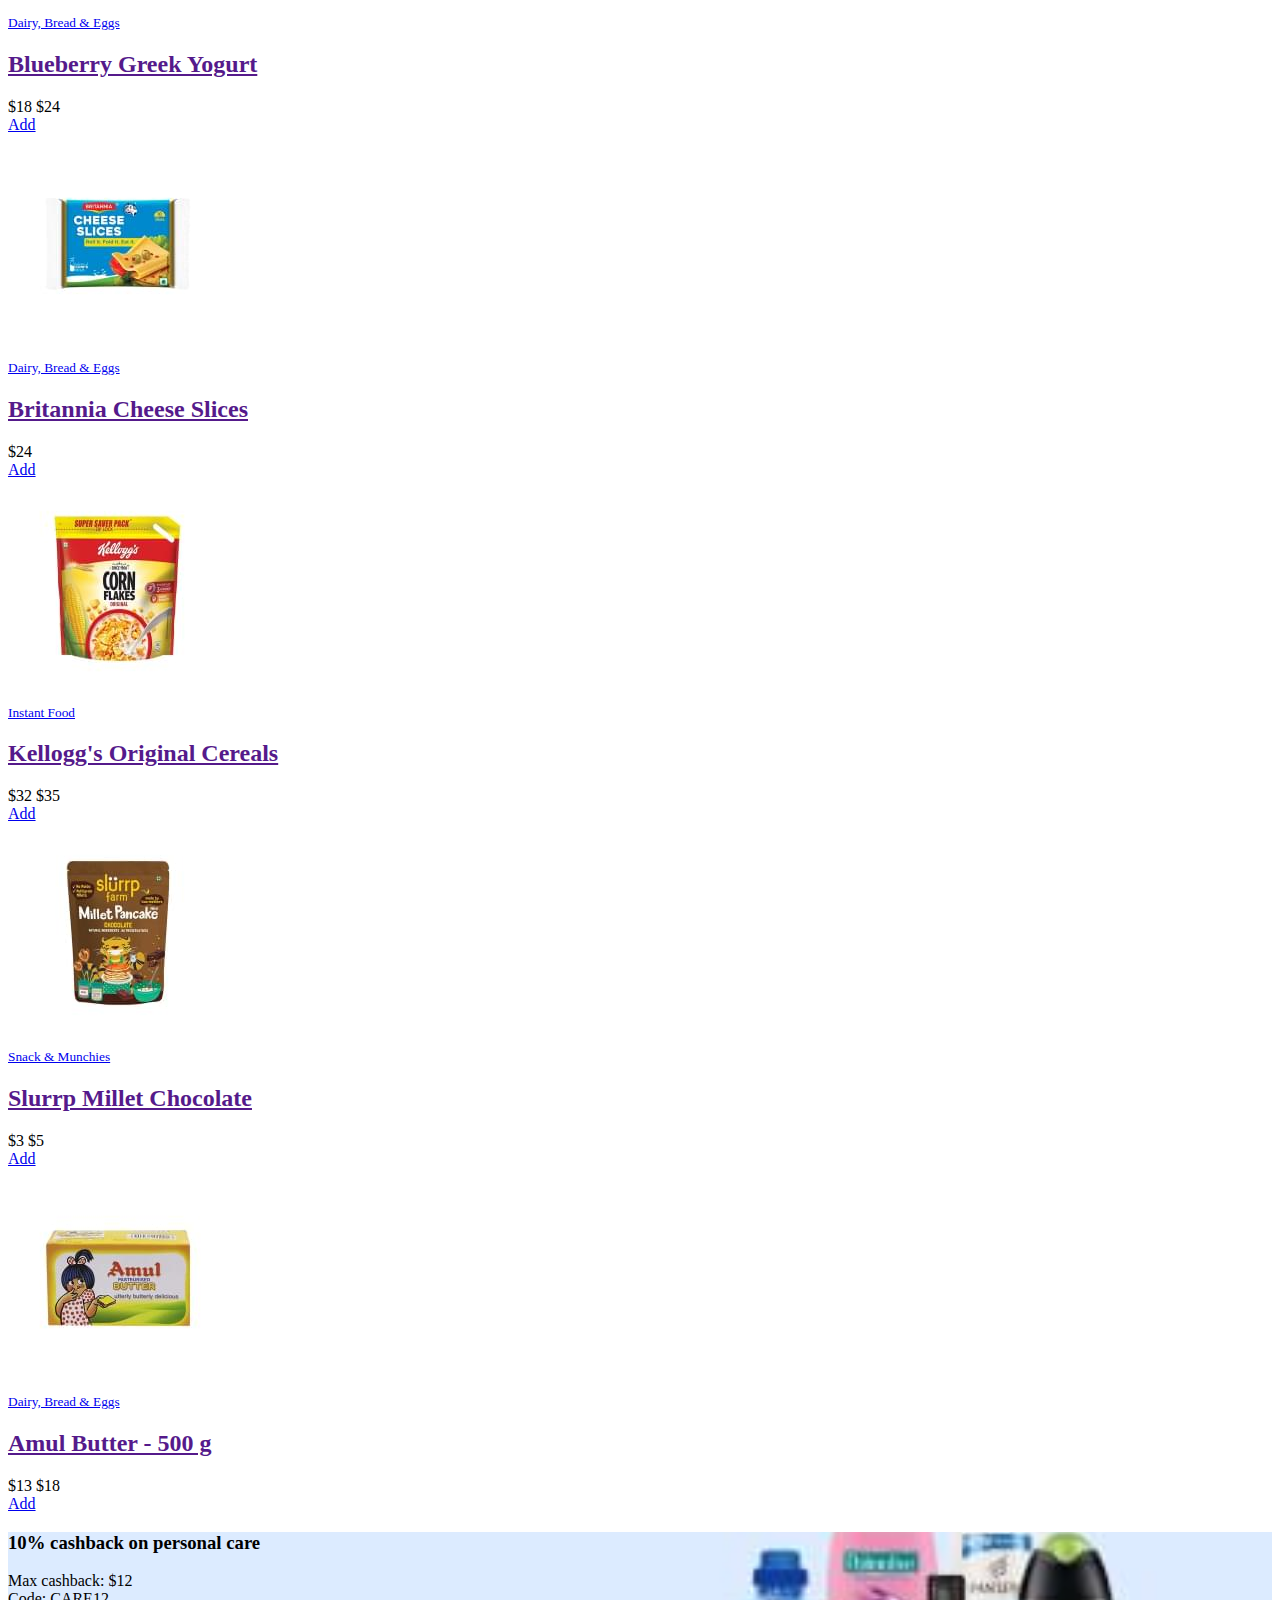
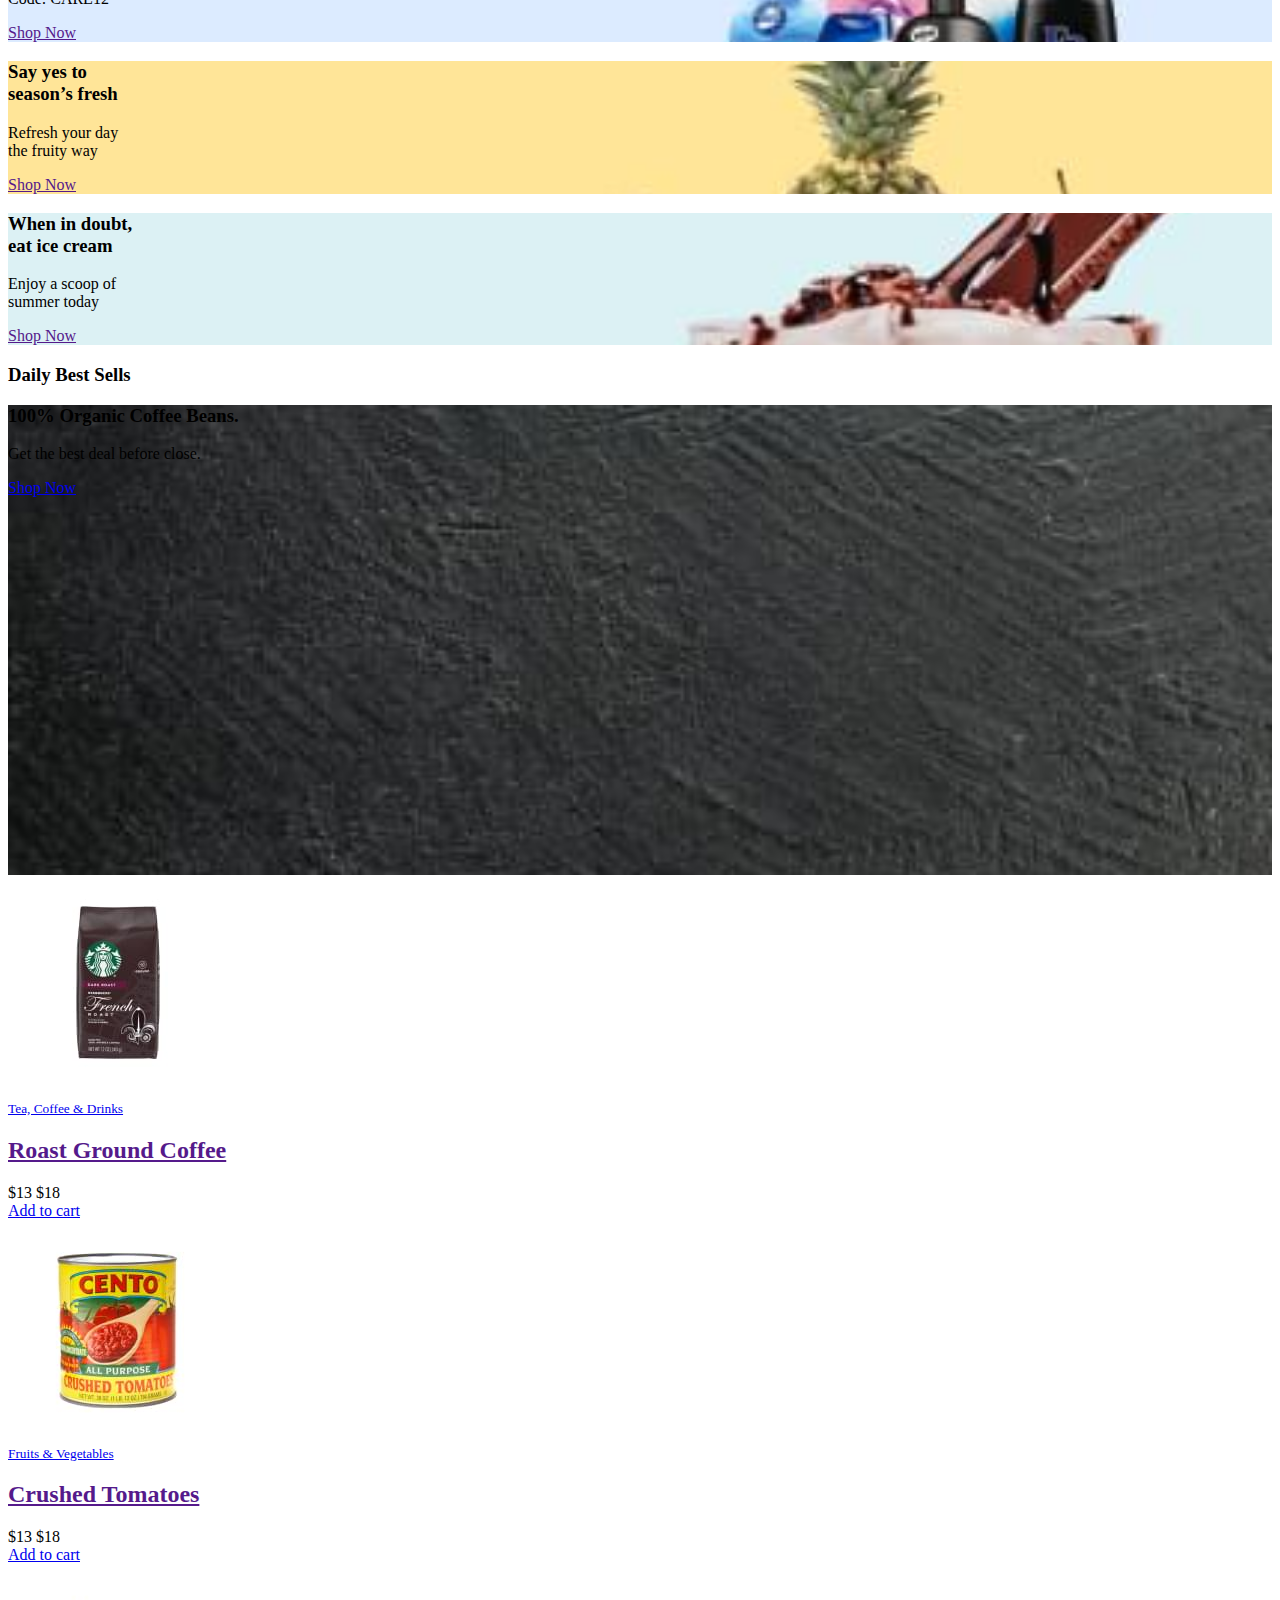
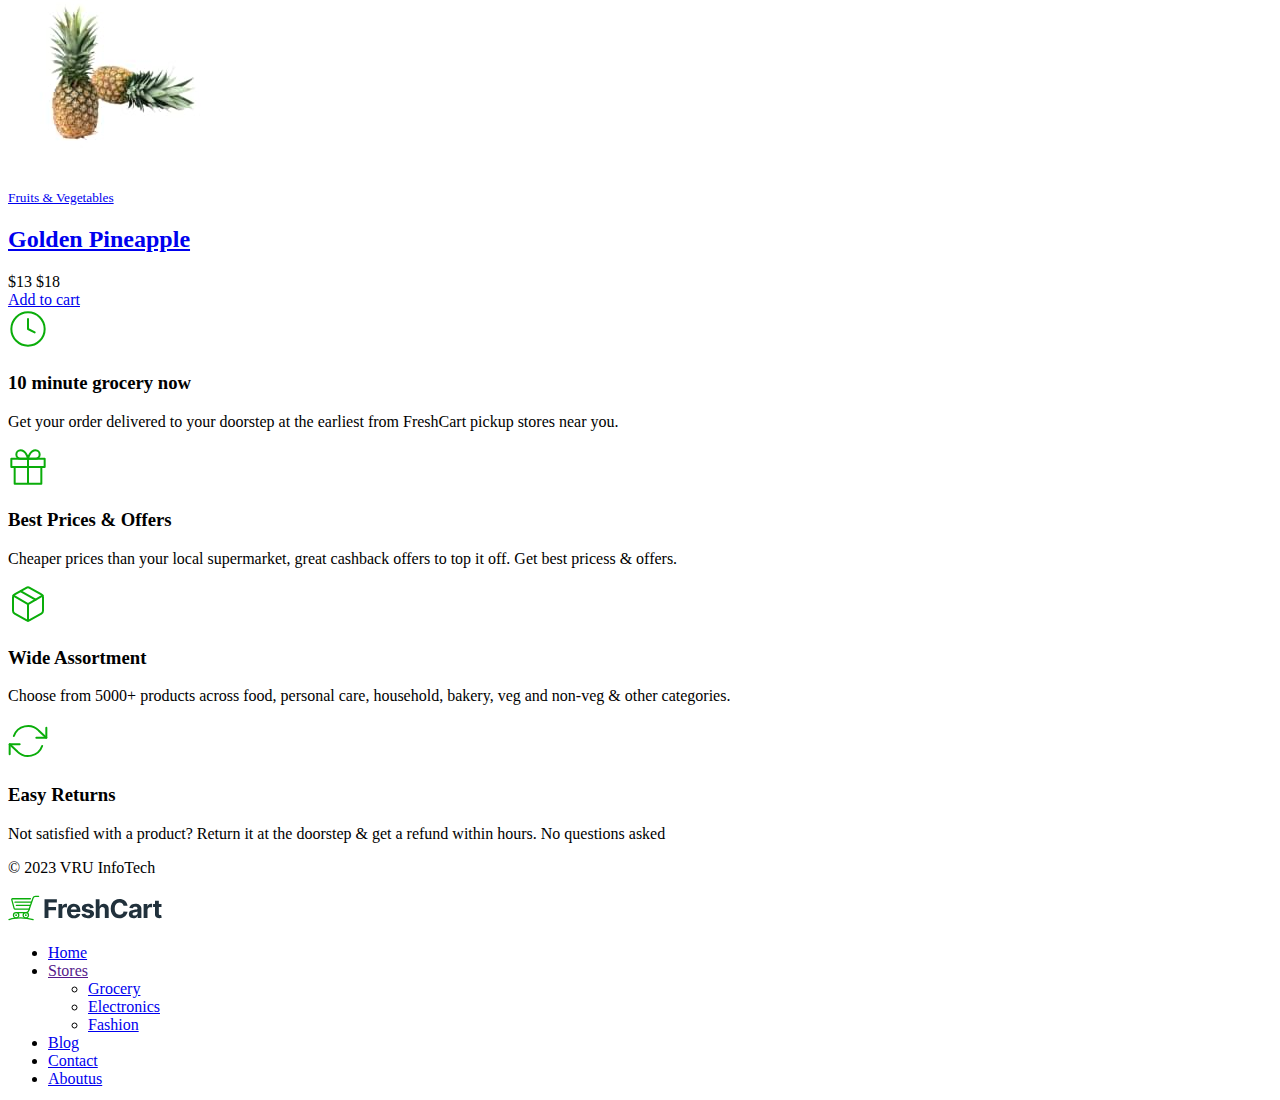
==== commit f516bb3d: "Update index.html" ====
--- a/index.html
+++ b/index.html
@@ -875,7 +875,7 @@
 
   <div class="container">
     <footer class="d-flex flex-wrap justify-content-between align-items-center py-3 my-4 border-top">
-      <p class="col-md-4 mb-0 text-muted">© 2023  Full Stack</p>
+      <p class="col-md-4 mb-0 text-muted">© 2023  VRU InfoTech</p>
   
       <a href="/" class="col-md-4 d-flex align-items-center justify-content-center mb-3 mb-md-0 me-md-auto link-dark text-decoration-none">
        <img src="img/freshcart-logo.svg" class="img-fluid rounded-top" alt="">
@@ -990,4 +990,4 @@
 </script>
 
 
-</html>+</html>
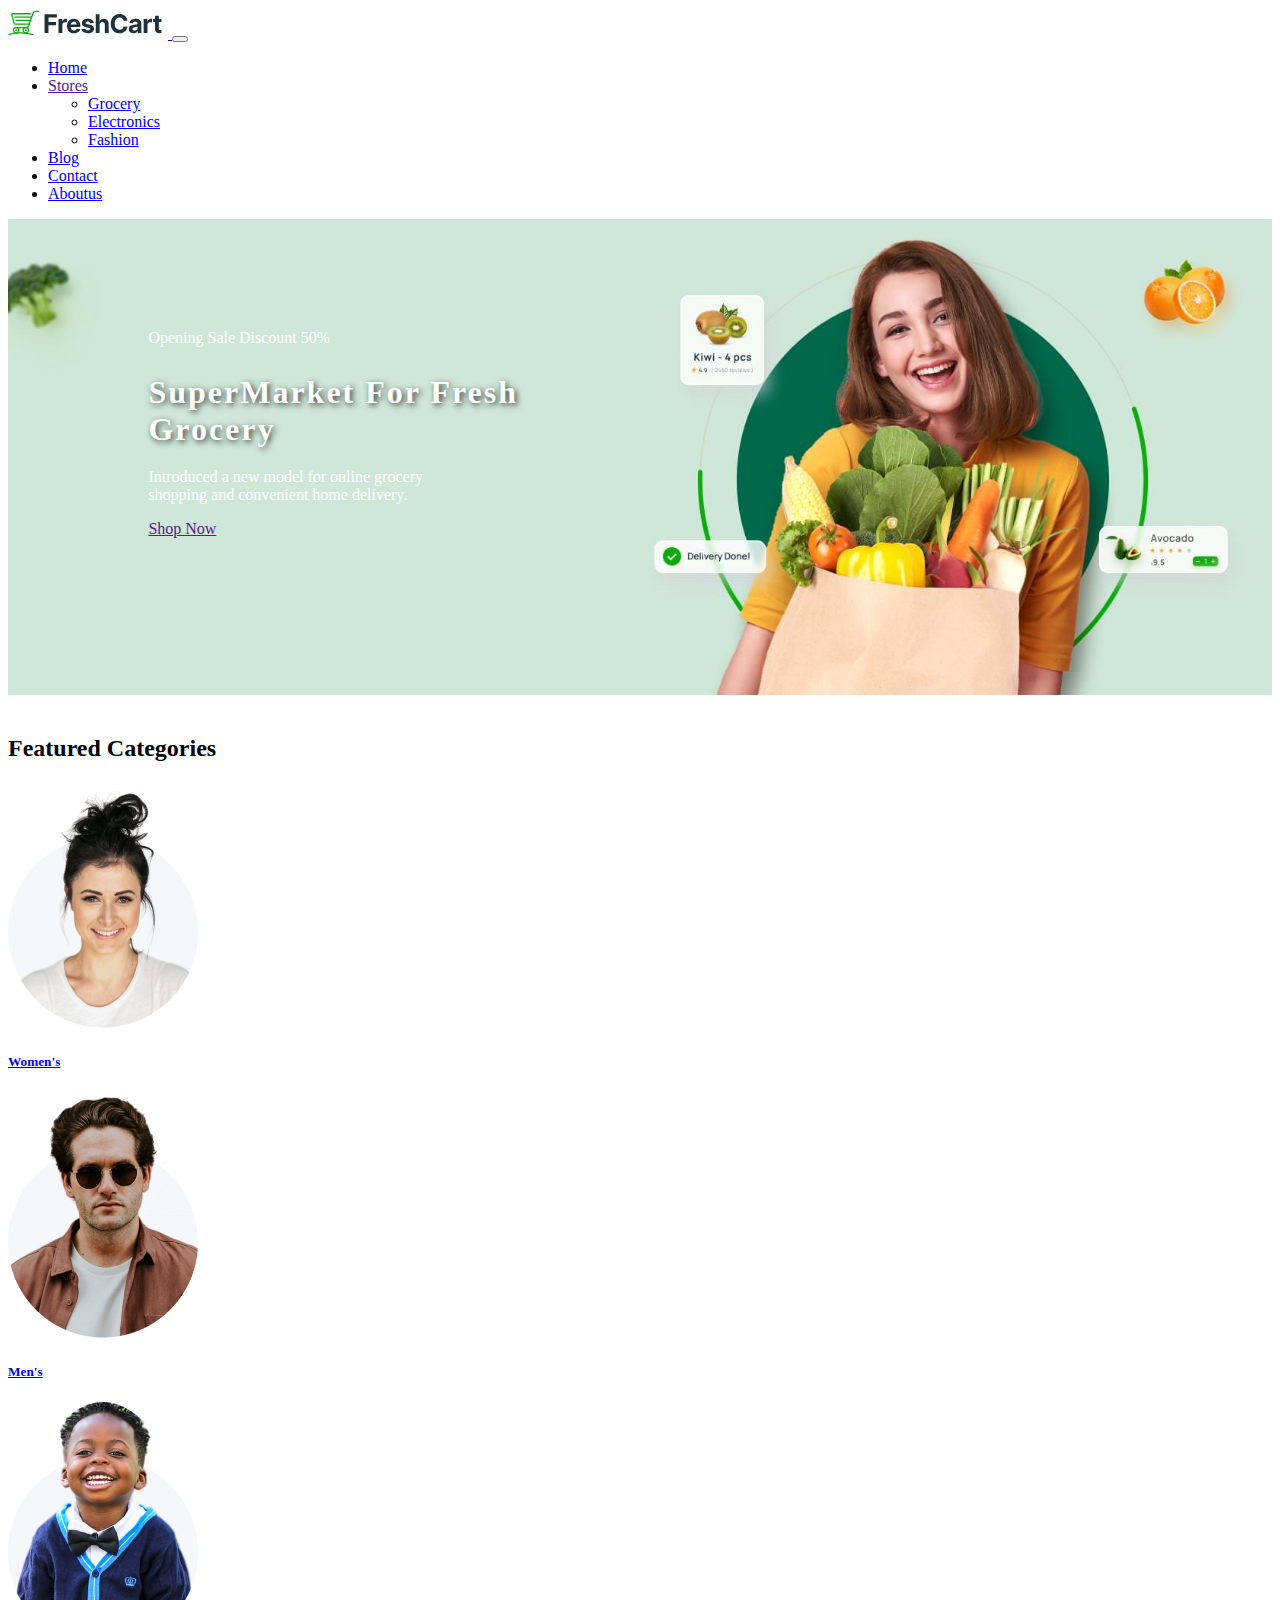
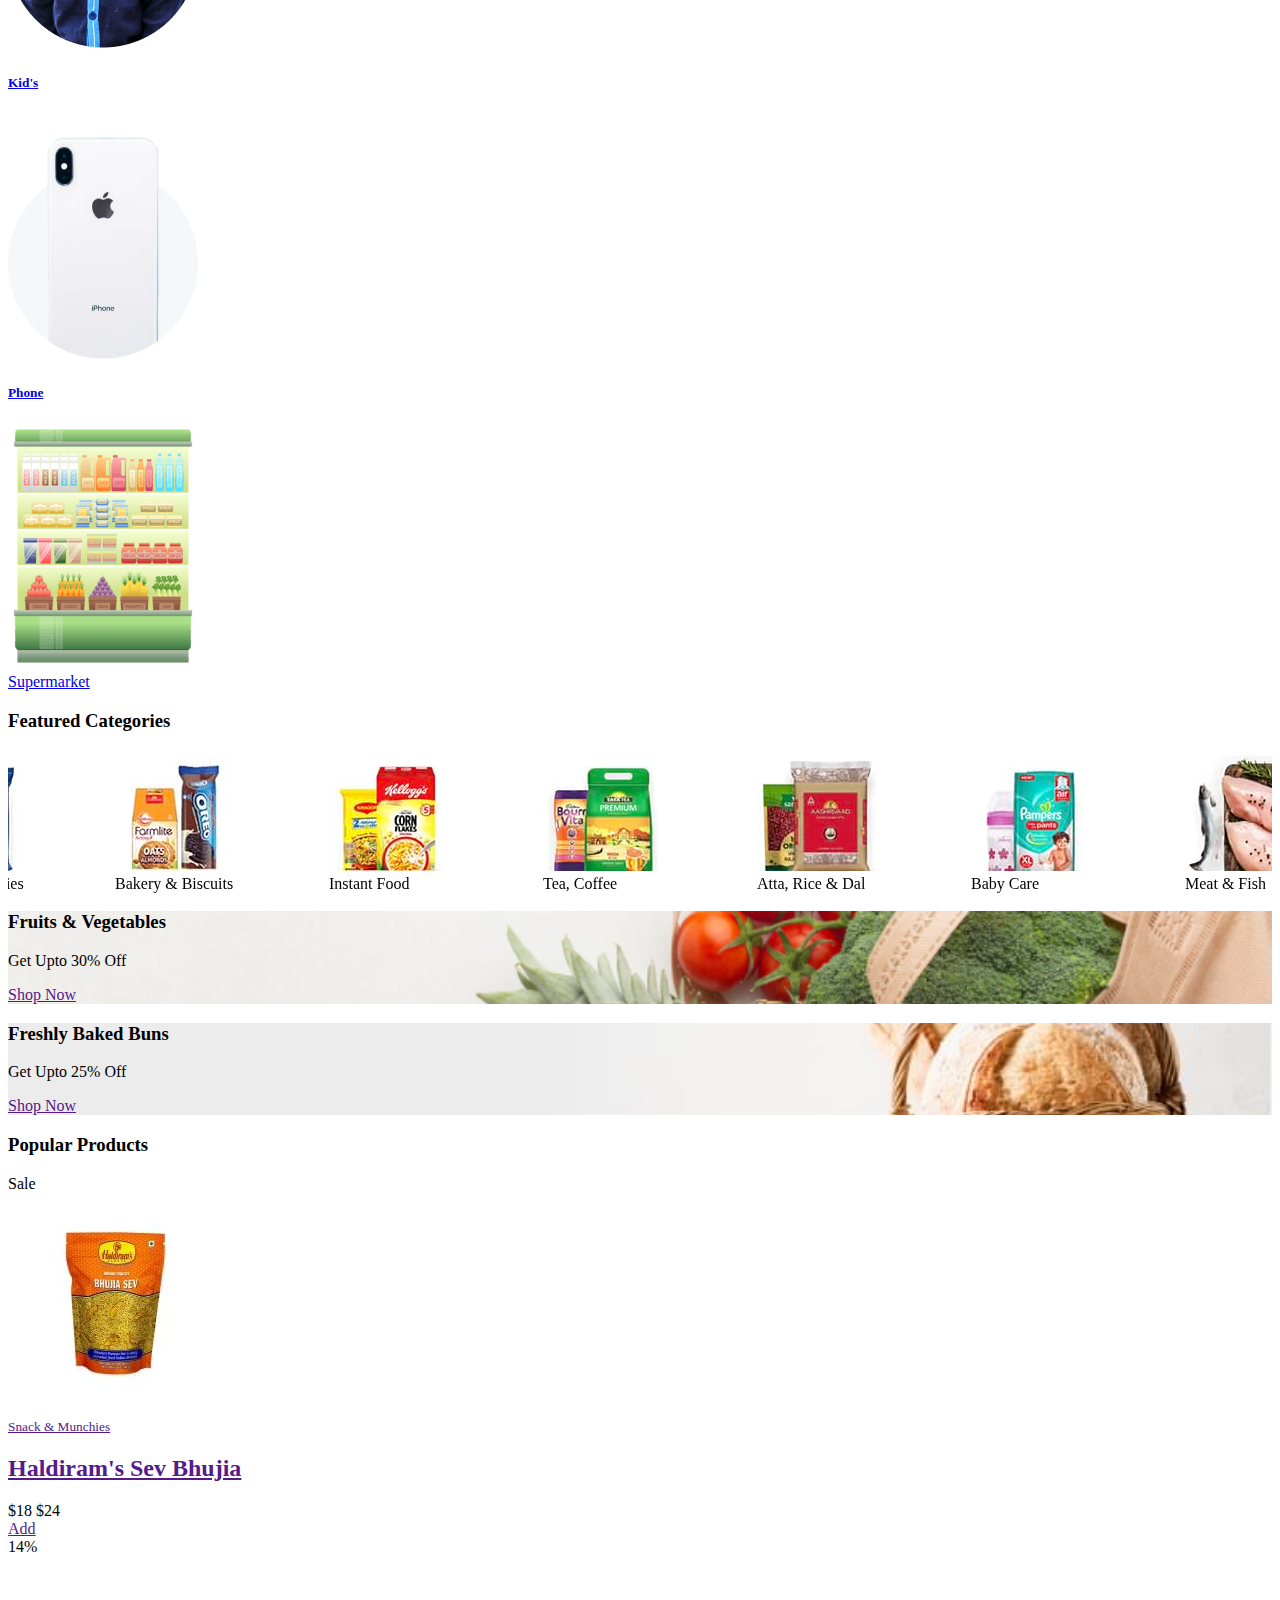
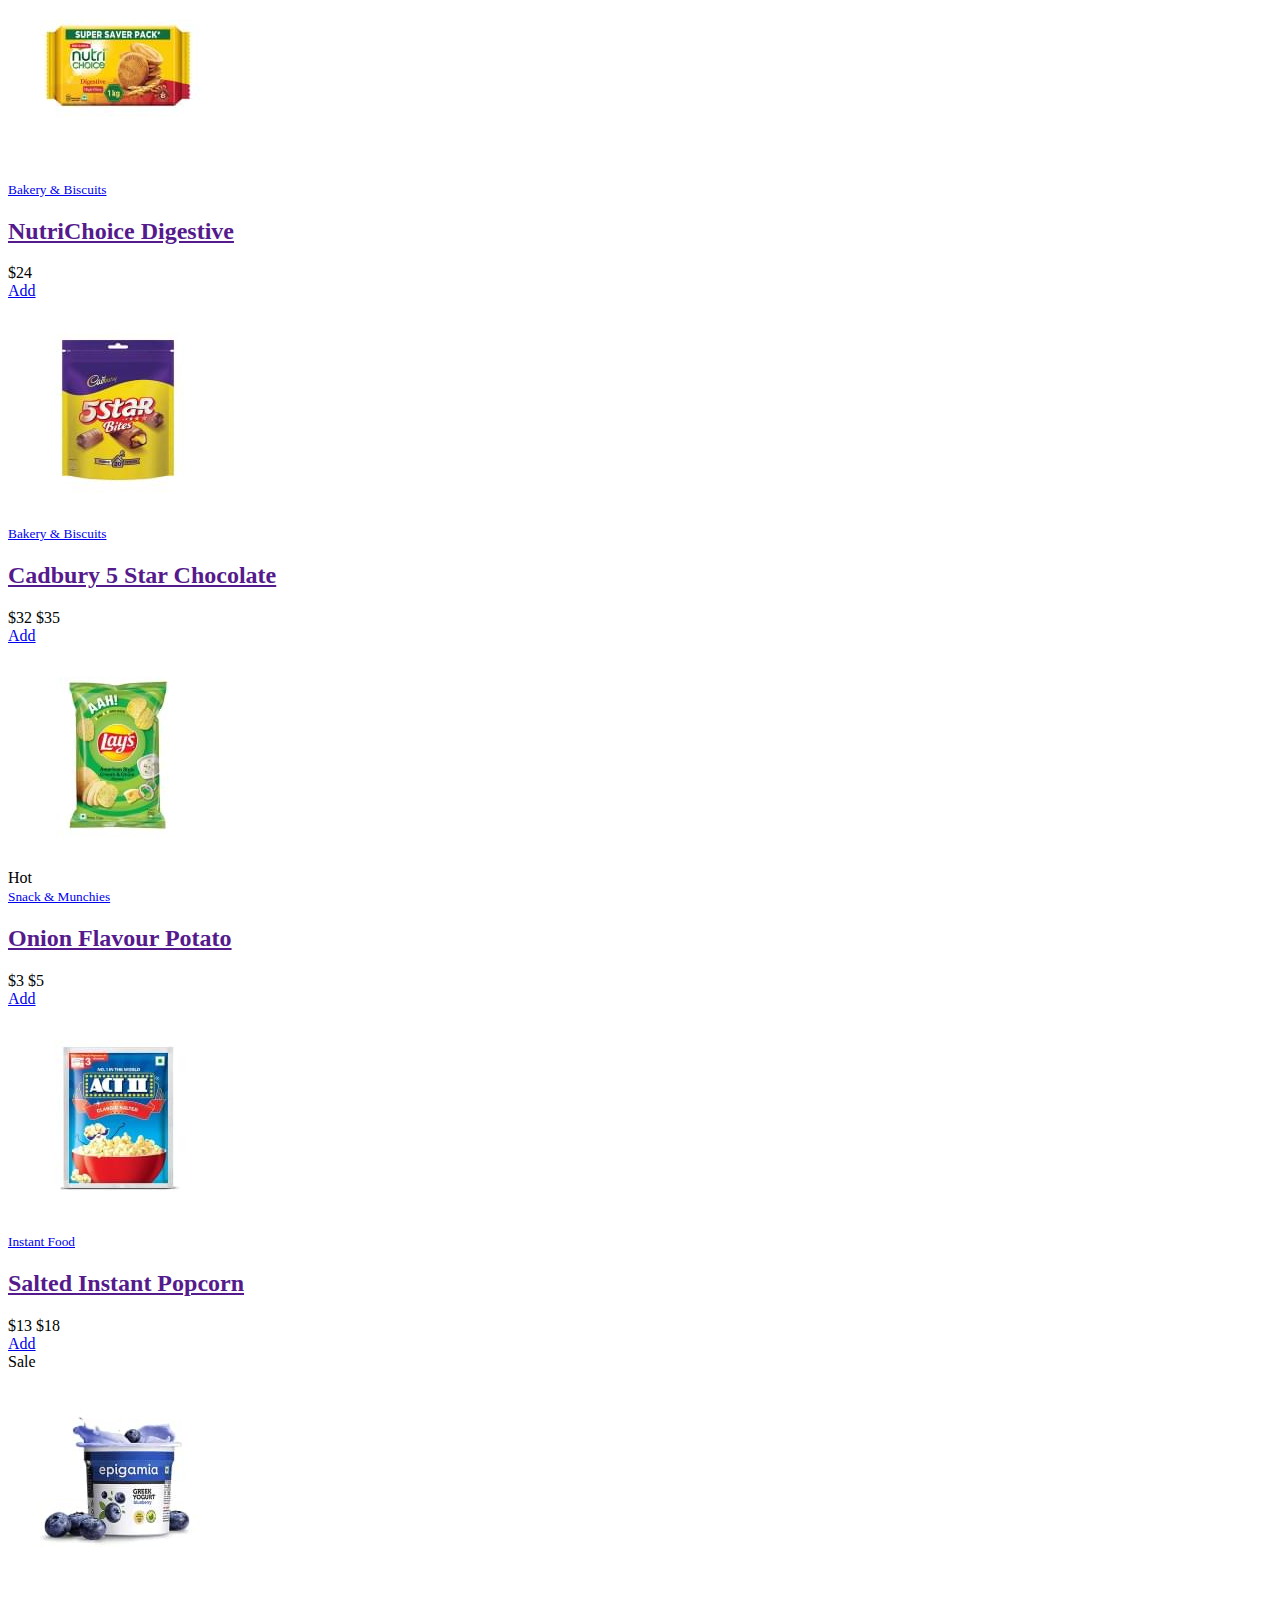
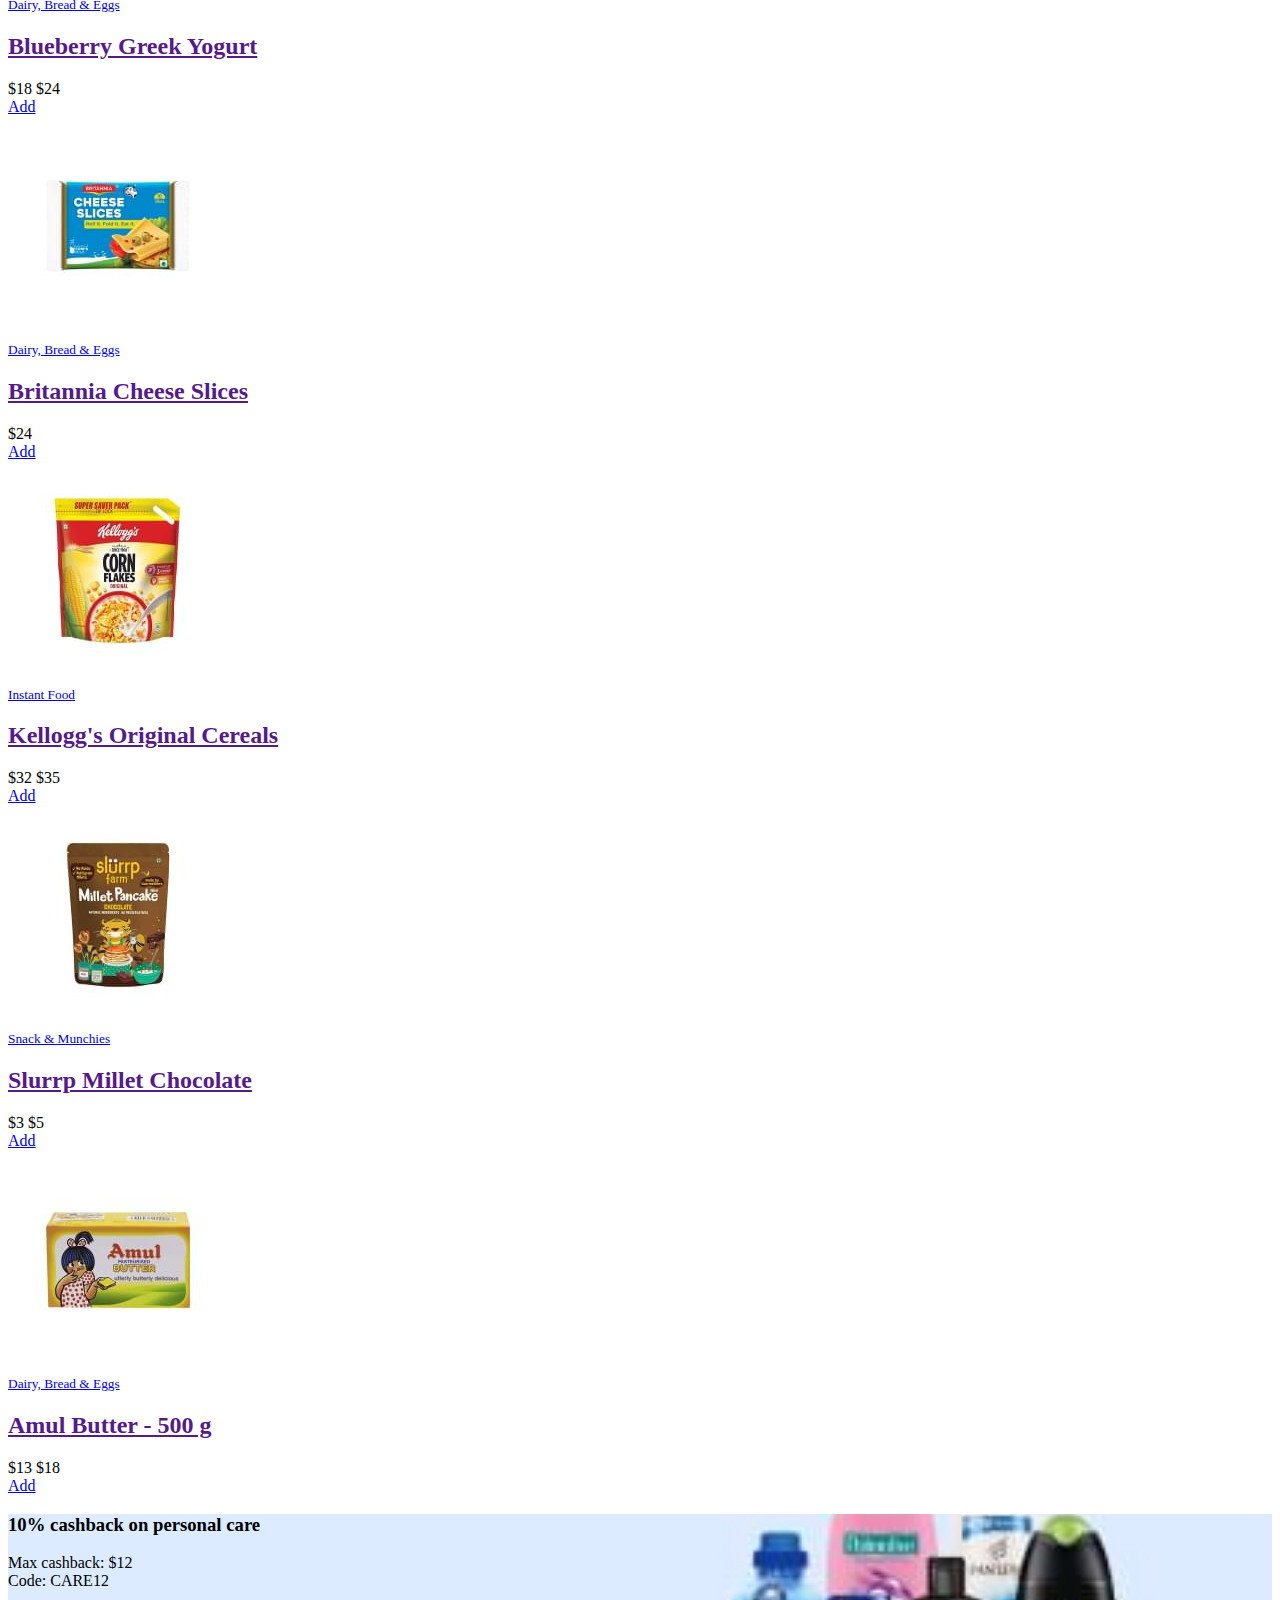
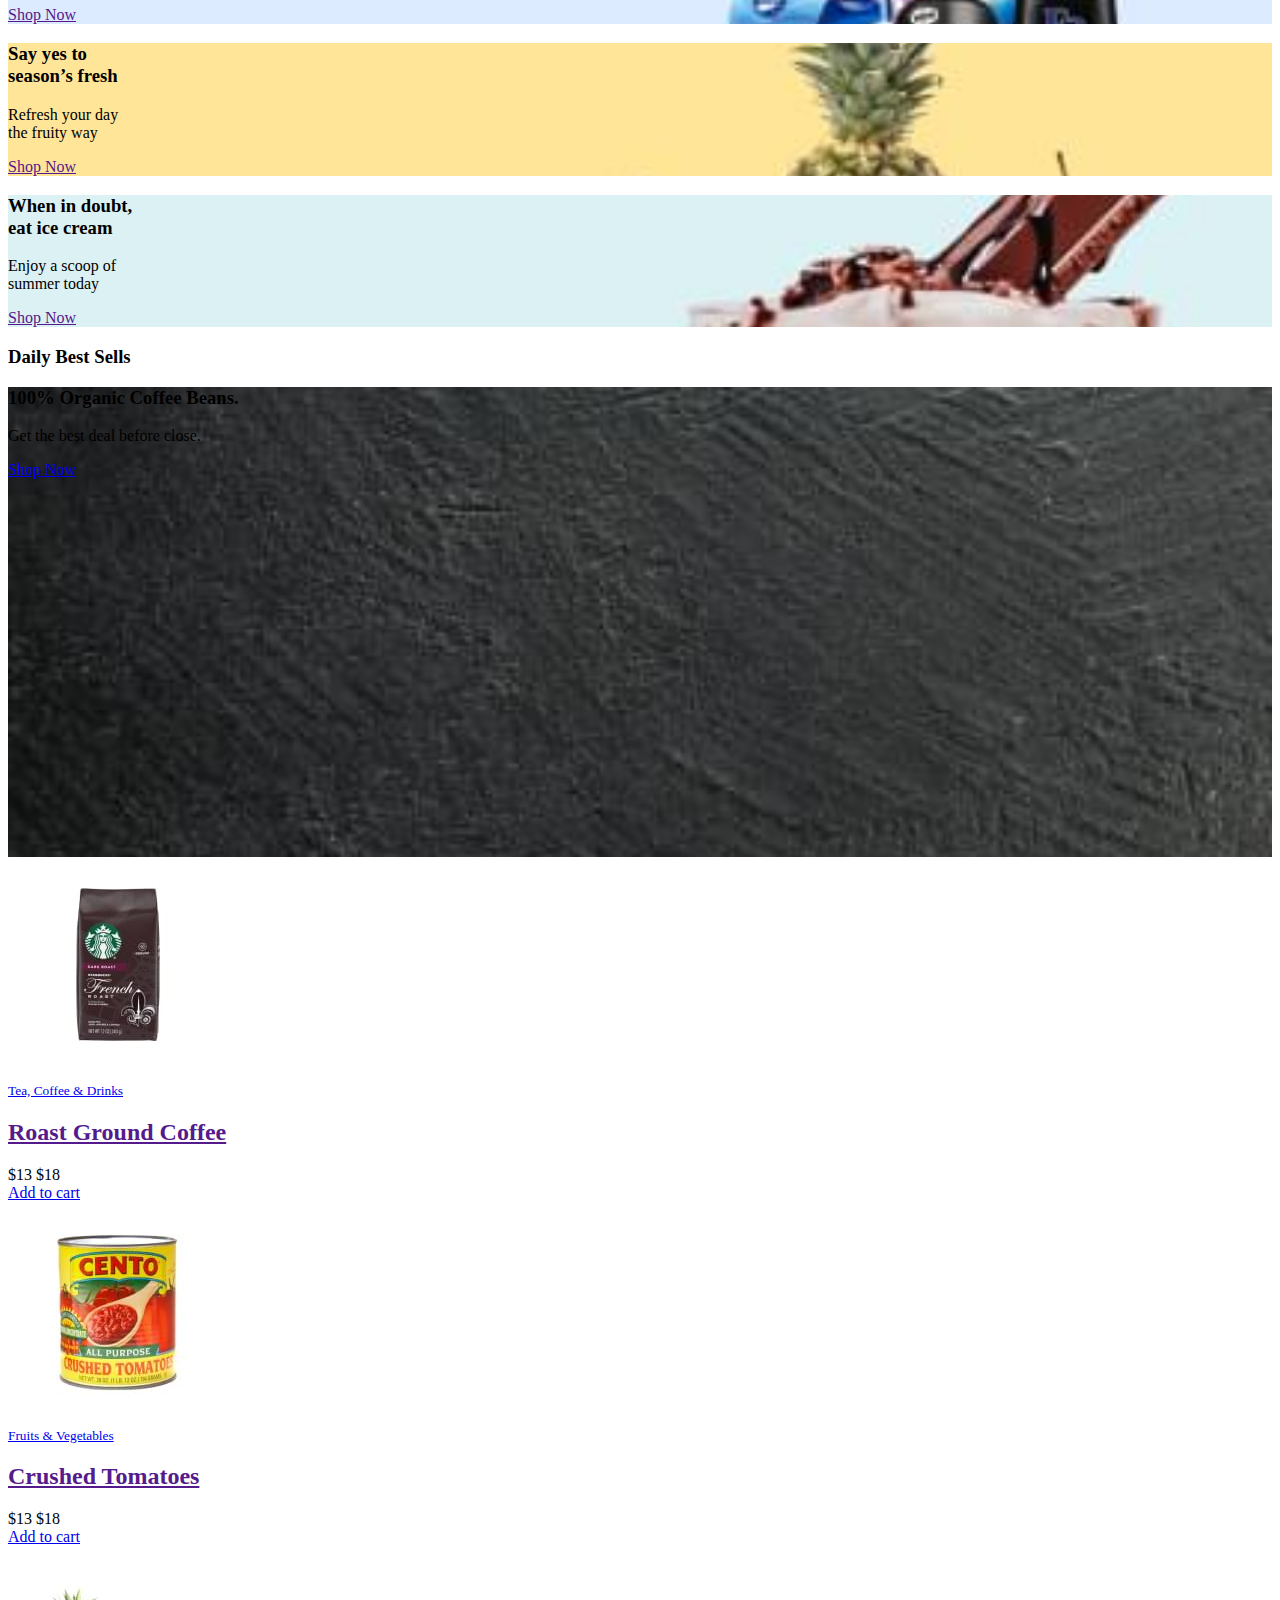
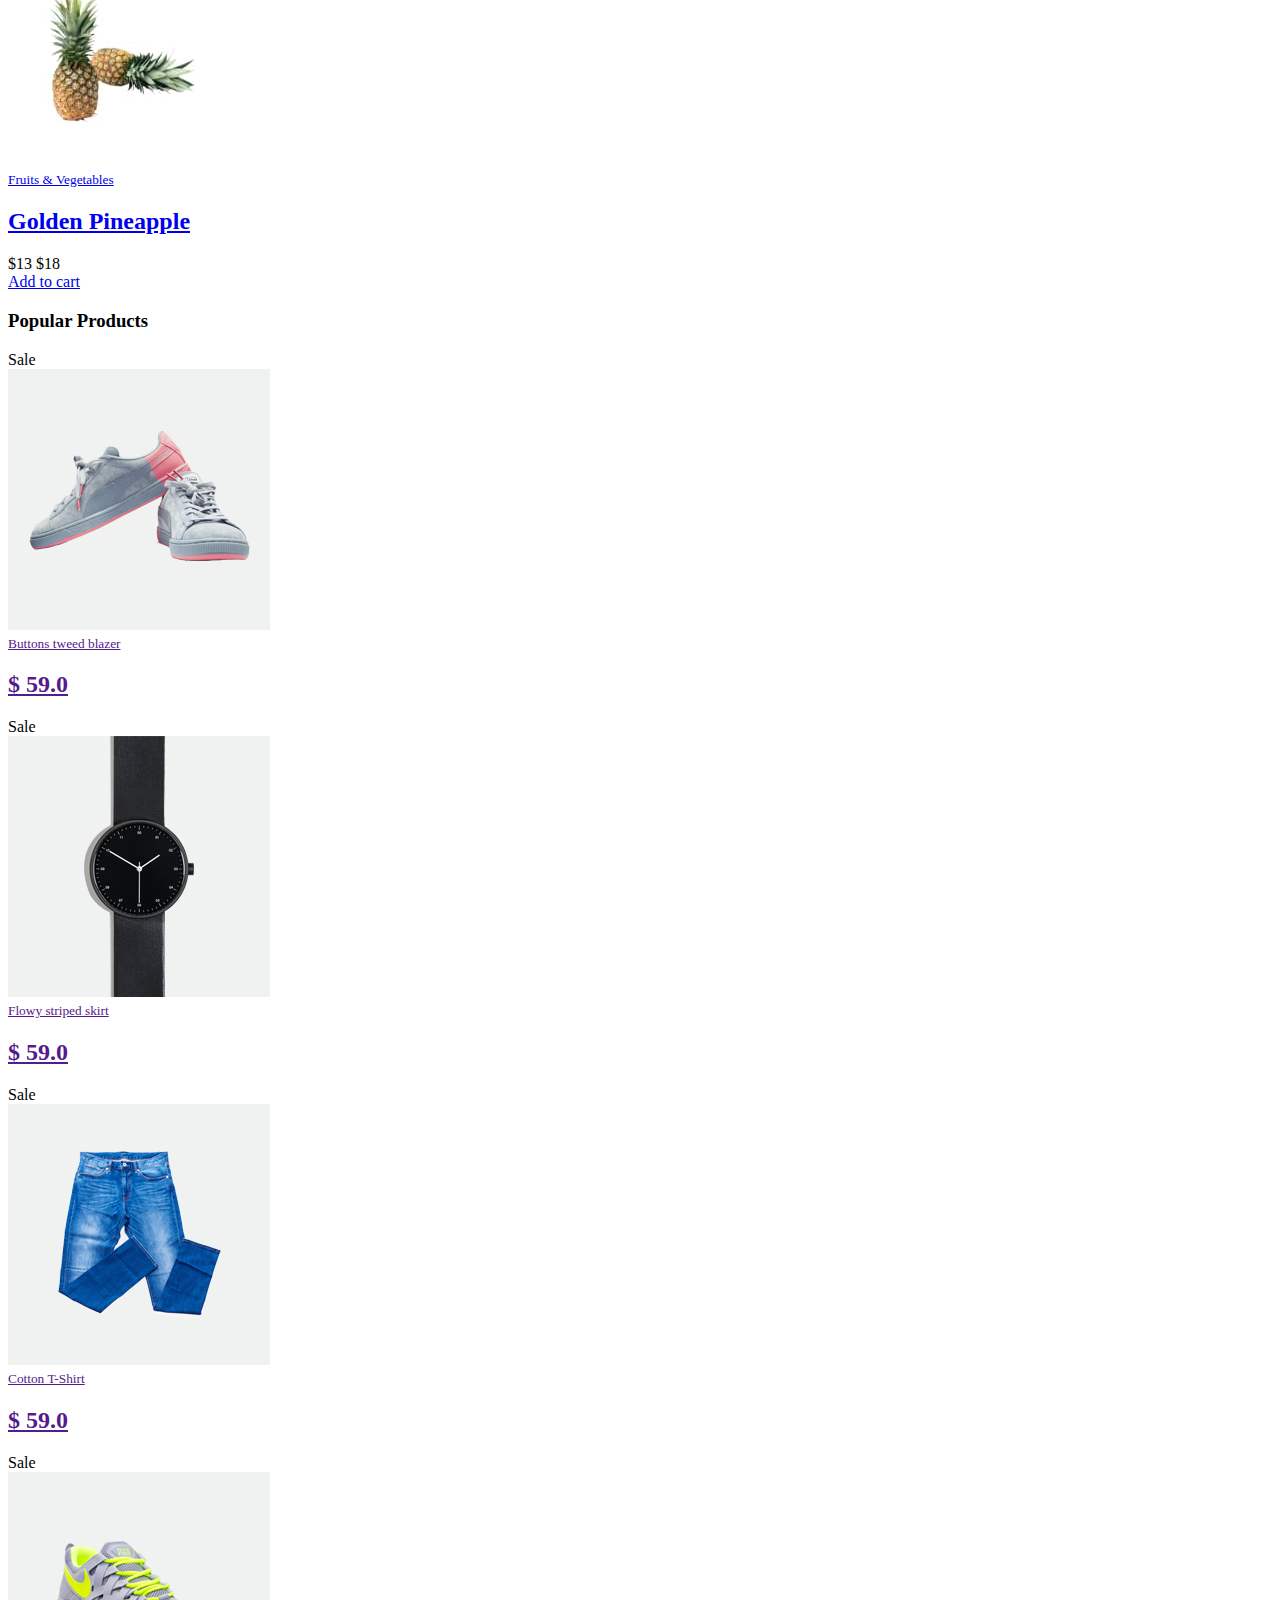
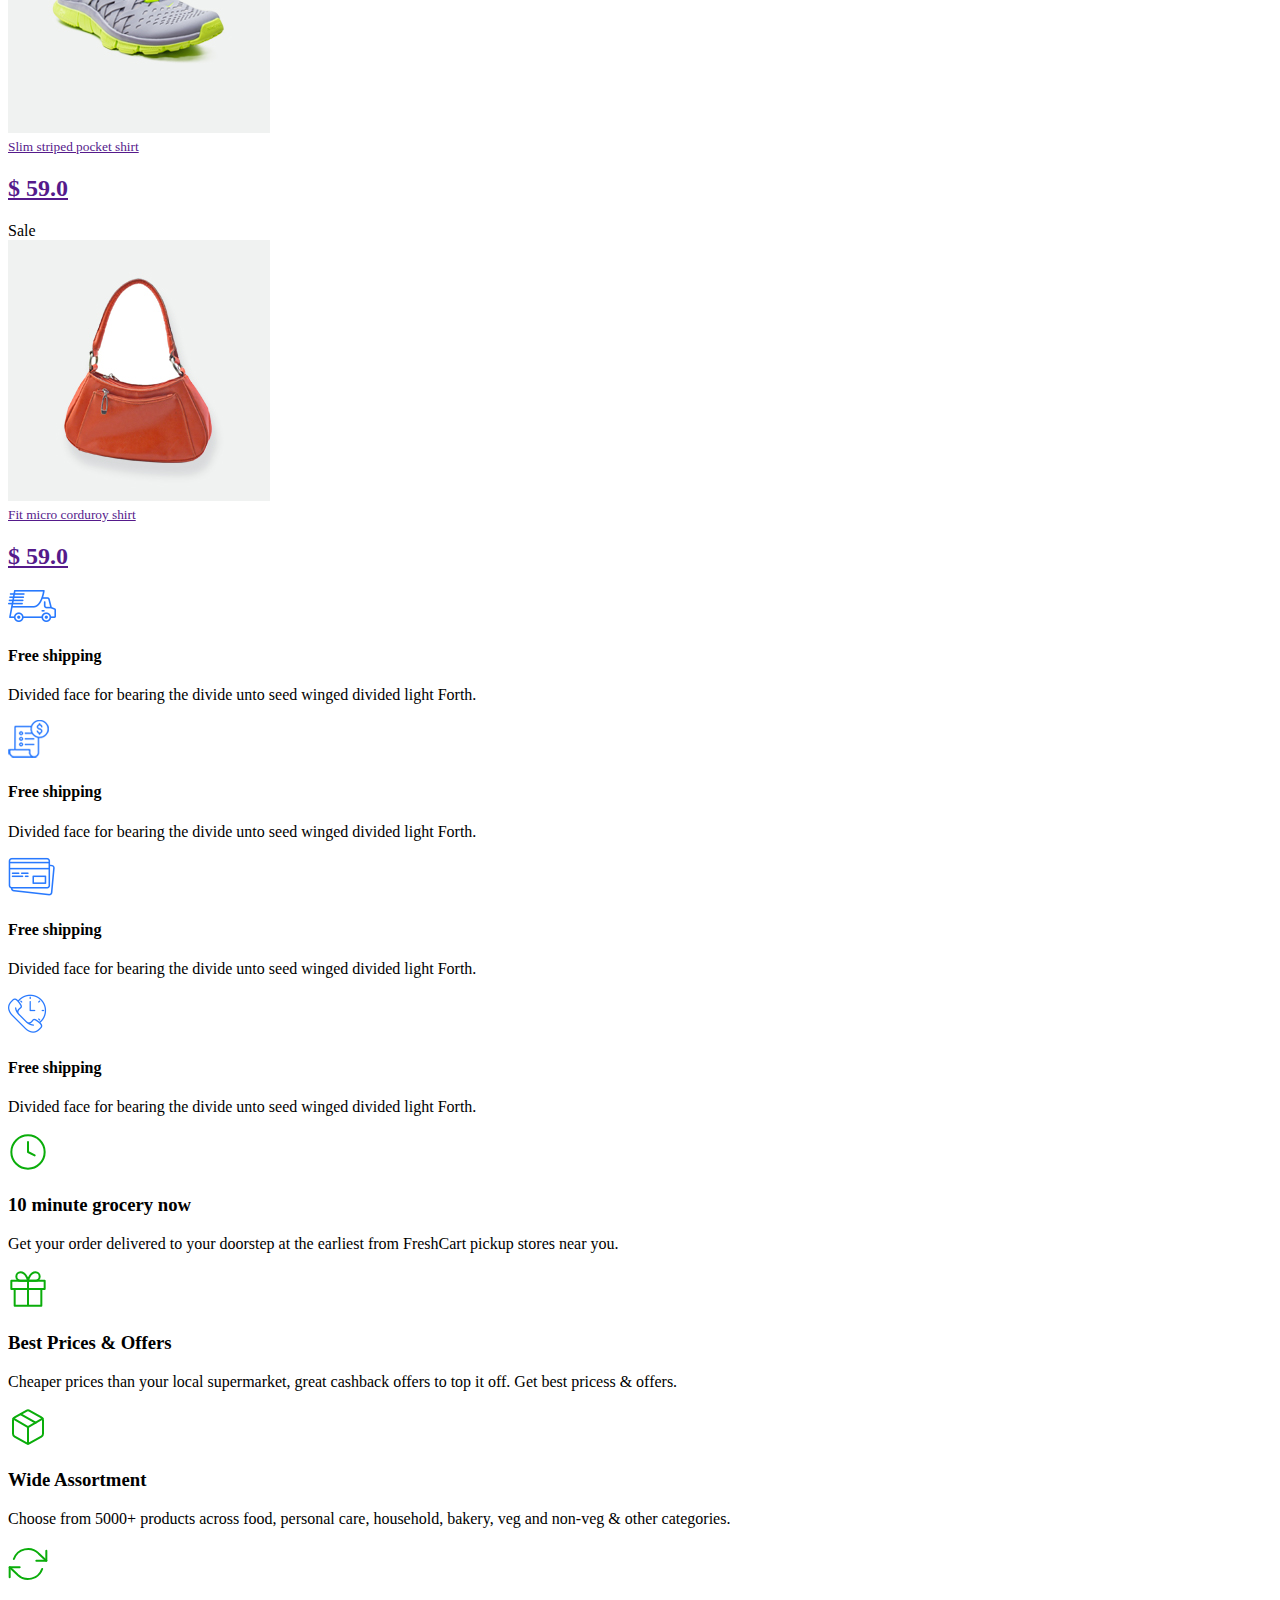
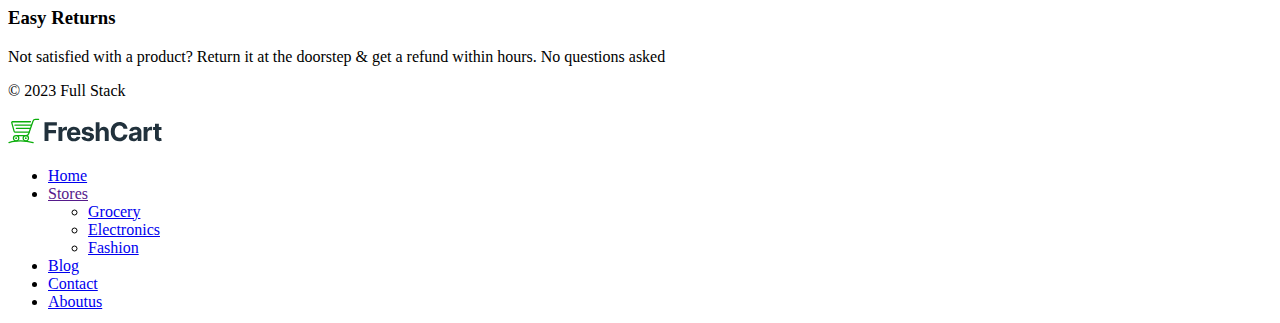
==== commit 69031f30: "Update index.html" ====
--- a/index.html
+++ b/index.html
@@ -6,6 +6,7 @@
   <meta name="viewport" content="width=device-width, initial-scale=1.0">
   <title>Document</title>
   <link rel="stylesheet" href="customcss/home.css">
+  <link rel="stylesheet" href="css/index.css">
   <link rel="stylesheet" href="customcss/mediahome.css">
 
   <link rel="stylesheet" href="css/animate.css">
@@ -81,11 +82,11 @@
         <li class="pbSlider slide1 active">
           <img src="img/slide-1.jpg">
           <div class="PBcaption">
-            <span class=" text-warning ">Opening Sale Discount 50%</span>
-            <h2 class="text-dark ">SuperMarket For Fresh Grocery</h2>
-            <p class=" text-dark">Introduced a new model for online grocery <br> shopping and convenient home delivery.
+            <span class=" text-warning " id="abc1">Opening Sale Discount 50%</span>
+            <h2 class="text-dark " id="abc1">SuperMarket For Fresh Grocery</h2>
+            <p class=" text-dark" id="abc1">Introduced a new model for online grocery <br> shopping and convenient home delivery.
             </p>
-            <a href="" class="btn btn-dark " tabindex="0">
+            <a href="" class="btn btn-dark  " tabindex="0" id="abc2">
               Shop Now
             </a>
           </div>
@@ -93,12 +94,12 @@
         <li class="pbSlider slide2 hidden" style="list-style: none;">
           <img src="img/slide-3.jpg">
           <div class="PBcaption">
-            <span class=" text-warning ">Women Collection 2024</span>
-            <h2 class="text-dark ">NEW SEASON</h2>
-            <p class=" text-dark">Free Shipping to First-Time Customers Only, After promotions and discounts are
+            <span class=" text-warning " id="abc1">Women Collection 2024</span>
+            <h2 class="text-dark " id="abc1">NEW SEASON</h2>
+            <p class=" text-dark" id="abc1">Free Shipping to First-Time Customers Only,<br> After promotions and discounts are
               applied.
             </p>
-            <a href="" class="btn btn-dark mt-lg-3" tabindex="0">
+            <a href="" class="btn btn-dark mt-lg-3" tabindex="0" id="abc2">
               Shop Now
             </a>
           </div>
@@ -106,12 +107,12 @@
         <li class="pbSlider slide3 hidden" style="list-style: none;">
           <img src="img/slider-2.jpg" class="img-fluid">
           <div class="PBcaption">
-            <span class=" text-warning ">Free Shipping - orders over $100</span>
-            <h2 class="text-dark ">Free Shipping on orders over</h2>
-            <p class=" text-dark">Free Shipping to First-Time Customers Only, After promotions and discounts are
+            <span class=" text-warning " id="abc1">Free Shipping - orders over $100</span>
+            <h2 class="text-dark " id="abc1">Free Shipping on orders over</h2>
+            <p class=" text-dark" id="abc1">Free Shipping to First-Time Customers Only,<br> After promotions and discounts are
               applied.
             </p>
-            <a href="" class="btn btn-dark mt-lg-3" tabindex="0">
+            <a href="" class="btn btn-dark mt-lg-3" id="abc2" tabindex="0">
               Shop Now
             </a>
           </div>
@@ -120,12 +121,12 @@
         <li class="pbSlider slide4 hidden" style="list-style: none;">
           <img src="img/slide-4.jpg" class="img-fluid">
           <div class="PBcaption">
-            <span class=" text-warning ">Men Collection 2024</span>
-            <h2 class="text-dark ">New arrivals</h2>
-            <p class=" text-dark">Free Shipping to First-Time Customers Only, After promotions and discounts are
+            <span class=" text-warning " id="abc1">Men Collection 2024</span>
+            <h2 class="text-dark " id="abc1">New arrivals</h2>
+            <p class=" text-dark" id="abc1">Free Shipping to First-Time Customers Only,<br> After promotions and discounts are
               applied.
             </p>
-            <a href="" class="btn btn-dark mt-lg-3" tabindex="0">
+            <a href="" class="btn btn-dark mt-lg-3" id="abc2" tabindex="0">
               Shop Now
             </a>
           </div>
@@ -144,33 +145,43 @@
       <div class="row row-cols-lg-5 row-cols-sm-3 row-cols-2">
         <div class="col">
           <div class="card-body text-center">
+            <a href="./fashion.html">
             <img src="img/women-Categories-1.png" alt="product categorie" class="mb-3 img-fluid">
-            <h5 class="cat-title">Women's</h5>
+            <h5 class="cat-title"> Women's</h5>
+          </a>
           </div>
         </div>
         <div class="col">
           <div class="card-body text-center">
+            <a href="./fashion.html">
             <img src="img/men-Categories-1.png" alt="product categorie" class="mb-3 img-fluid">
             <h5 class="cat-title">Men's</h5>
+          </a>
           </div>
         </div>
         <div class="col">
           <div class="card-body text-center">
+            <a href="./fashion.html">
             <img src="img/kid-Categories-1.png" alt="product categorie" class="mb-3 img-fluid">
             <h5 class="cat-title">Kid's</h5>
+            </a>
           </div>
         </div>
         <div class="col">
           <div class="card-body text-center">
+            <a href="./Electronics.html">
             <img src="img/phone-Categories-1.png" alt="product categorie" class="mb-3 img-fluid">
             <h5 class="cat-title  ">Phone</h5>
-          </div>
-        </div>
-
-        <div class="col">
-          <div class="card-body text-center ">
+            </a>
+          </div>
+        </div>
+
+        <div class="col">
+          <div class="card-body text-center ">
+            <a href="./grocery.html">
             <img src="img/supermarket-shelf.png" alt="Grocery Ecommerce Template" class="mb-3 img-fluid">
             <div class="text-truncate  ">Supermarket</div>
+            </a>
           </div>
         </div>
 
@@ -182,15 +193,10 @@
 
   <div class="container  wow animate__animated animate__fadeIn">
     <div class="row justify-content-between align-items-center g-2 mt-5 mb-4">
-      <div class="col-6 mb-6">
+      <div class="col-10 mb-6">
         <h3 class="mb-0">Featured Categories</h3>
       </div>
-      <div class="col-1">
-        <button type="button" class="swiper-next" style="font-size: 20px;"><i
-            class="fa-solid fa-angle-left"></i></button>
-        <button type="button" class="swiper-prev" style="font-size: 20px;"><i
-            class="fa-solid fa-angle-right"></i></button>
-      </div>
+      
     </div>
 
     <div class="swiper mySwiper">
@@ -344,6 +350,7 @@
             </div>
           </div>
         </div>
+
         <div class="col-12 col-md-6 wow animate__animated animate__slideInRight">
           <div>
             <div class="py-5 px-5 rounded"
@@ -375,7 +382,7 @@
         </div>
       </div>
 
-      <div class="row g-4 row-cols-lg-5 row-cols-2 row-cols-md-3 mt-3">
+      <div class="row  row-cols-lg-5 row-cols-2 row-cols-md-3 mt-3">
 
         <!-- Products 1 -->
         <div class="col">
@@ -391,7 +398,7 @@
               <div class="text-small mb-1">
                 <a href="" class="text-decoration-none text-muted"><small>Snack &amp; Munchies</small></a>
               </div>
-              <h2 class="fs-6"><a href="" class="text-inherit text-dark text-dark text-decoration-none">Haldiram's
+              <h2 class="fs-6"  id="abc3"><a href="" class="text-inherit text-dark text-dark text-decoration-none">Haldiram's
                   Sev Bhujia</a></h2>
 
               <div class="d-flex justify-content-between align-items-center mt-3">
@@ -421,7 +428,7 @@
               <div class="text-small mb-1">
                 <a href="#!" class="text-decoration-none text-muted"><small>Bakery &amp; Biscuits</small></a>
               </div>
-              <h2 class="fs-6"><a href="" class="text-inherit text-dark text-dark text-decoration-none">NutriChoice
+              <h2 class="fs-6 " id="abc3"><a href="" id="abc3" class="text-inherit text-dark text-dark text-decoration-none">NutriChoice
                   Digestive</a></h2>
 
               <div class="d-flex justify-content-between align-items-center mt-3">
@@ -445,7 +452,7 @@
               <div class="text-small mb-1">
                 <a href="#!" class="text-decoration-none text-muted"><small>Bakery &amp; Biscuits</small></a>
               </div>
-              <h2 class="fs-6"><a href="" class="text-inherit text-dark text-decoration-none">Cadbury 5 Star
+              <h2 class="fs-6" id="abc3"><a href="" id="abc3" class="text-inherit text-dark text-decoration-none">Cadbury 5 Star
                   Chocolate</a></h2>
 
               <div class="d-flex justify-content-between align-items-center mt-3">
@@ -475,7 +482,7 @@
               <div class="text-small mb-1">
                 <a href="#!" class="text-decoration-none text-muted"><small>Snack &amp; Munchies</small></a>
               </div>
-              <h2 class="fs-6"><a href="" class="text-inherit text-dark text-decoration-none">Onion
+              <h2 class="fs-6" id="abc3"><a href="" class="text-inherit text-dark text-decoration-none">Onion
                   Flavour Potato</a></h2>
               <div class="d-flex justify-content-between align-items-center mt-3">
                 <div>
@@ -503,7 +510,7 @@
               <div class="text-small mb-1">
                 <a href="#!" class="text-decoration-none text-muted"><small>Instant Food</small></a>
               </div>
-              <h2 class="fs-6"><a href="" class="text-inherit text-dark text-decoration-none">Salted
+              <h2 class="fs-6" id="abc3"><a href="" class="text-inherit text-dark text-decoration-none">Salted
                   Instant Popcorn</a></h2>
 
               <div class="d-flex justify-content-between mt-4">
@@ -532,10 +539,10 @@
                     class="mb-2 img-fluid wow animate__animated animate__tada"></a>
 
               </div>
-              <div class="text-small mb-1">
+              <div class="text-small mb-3">
                 <a href="#!" class="text-decoration-none text-muted"><small>Dairy, Bread &amp; Eggs</small></a>
               </div>
-              <h2 class="fs-6"><a href="" class="text-inherit text-dark text-decoration-none">Blueberry
+              <h2 class="fs-6" id="abc3"><a href="" class="text-inherit text-dark text-decoration-none">Blueberry
                   Greek Yogurt</a></h2>
 
               <div class="d-flex justify-content-between align-items-center mt-3">
@@ -564,7 +571,7 @@
               <div class="text-small mb-1">
                 <a href="#!" class="text-decoration-none text-muted"><small>Dairy, Bread &amp; Eggs</small></a>
               </div>
-              <h2 class="fs-6"><a href="" class="text-inherit text-dark text-decoration-none">Britannia
+              <h2 class="fs-6" id="abc3"><a href="" class="text-inherit text-dark text-decoration-none">Britannia
                   Cheese Slices</a></h2>
               <div class="d-flex justify-content-between align-items-center mt-3">
                 <div><span class="text-dark">$24</span></div>
@@ -589,7 +596,7 @@
               <div class="text-small mb-1">
                 <a href="#!" class="text-decoration-none text-muted"><small>Instant Food</small></a>
               </div>
-              <h2 class="fs-6"><a href="" class="text-inherit text-dark text-decoration-none">Kellogg's
+              <h2 class="fs-6" id="abc3"><a href="" class="text-inherit text-dark text-decoration-none">Kellogg's
                   Original Cereals</a></h2>
 
               <div class="d-flex justify-content-between align-items-center mt-3">
@@ -618,7 +625,7 @@
               <div class="text-small mb-1">
                 <a href="#!" class="text-decoration-none text-muted"><small>Snack &amp; Munchies</small></a>
               </div>
-              <h2 class="fs-6"><a href="" class="text-inherit text-dark text-decoration-none">Slurrp
+              <h2 class="fs-6" ><a href=""  class="text-inherit text-dark text-decoration-none">Slurrp
                   Millet Chocolate</a></h2>
 
               <div class="d-flex justify-content-between align-items-center mt-3">
@@ -644,11 +651,11 @@
                     class="mb-2 img-fluid wow animate__animated animate__tada"></a>
 
               </div>
-              <div class="text-small mb-1">
+              <div class="text-small mb-3">
                 <a href="#!" class="text-decoration-none text-muted"><small>Dairy, Bread &amp; Eggs</small></a>
               </div>
-              <h2 class="fs-6"><a href="" class="text-inherit text-dark text-decoration-none">Amul
-                  Butter - 500 g</a></h2>
+              <h2 class="fs-6" id="abc3"><a href="" class="text-inherit text-dark text-decoration-none">Amul
+                  Butter -  500 g</a></h2>
 
               <div class="d-flex justify-content-between mt-4">
                 <div>
@@ -839,6 +846,172 @@
     </div>
   </section>
 
+  
+
+  <section class="my-lg-5 my-5">
+    <div class="container">
+        <div class="row wow animate__animated animate__slideInLeft">
+            <div class="col-12 mb-6">
+                <h3 class="mb-0">Popular Products</h3>
+            </div>
+        </div>
+
+        <div class="row g-4 row-cols-lg-5 row-cols-2 row-cols-md-3 mt-3">
+
+            <!-- Products 1 -->
+
+            <div class="col">
+                <div class="card card-product">
+                    <div class="">
+                        <div class="text-center position-relative ">
+                            <div class="position-absolute top-0 start-0">
+                                <span class="badge bg-danger">Sale</span>
+                            </div>
+                            <a href="#!"><img src="img/product/n1.jpg" alt="Grocery Ecommerce Template"
+                                    class="mb-2 img-fluid wow animate__animated animate__tada "></a>
+                        </div>
+                        <div class="text-small mb-1 mt-1 text-center">
+                            <a href="" class="text-decoration-none text-dark  text-center"><small>Buttons tweed
+                                    blazer</small></a>
+                        </div>
+                        <h2 class="fs-6 text-center">
+                            <a href="" class="text-dark text-decoration-none ">$ 59.0</a>
+                        </h2>
+                    </div>
+                </div>
+            </div>
+
+            <!-- Products 2 -->
+
+            <div class="col">
+                <div class="card card-product">
+                    <div class="">
+                        <div class="text-center position-relative ">
+                            <div class="position-absolute top-0 start-0">
+                                <span class="badge bg-danger">Sale</span>
+                            </div>
+                            <a href="#!"><img src="img/product/n2.jpg" alt="Grocery Ecommerce Template"
+                                    class="mb-2 img-fluid wow animate__animated animate__tada "></a>
+                        </div>
+                        <div class="text-small mb-1 mt-1 text-center">
+                            <a href="" class="text-decoration-none text-dark  text-center"><small>Flowy striped
+                                    skirt</small></a>
+                        </div>
+                        <h2 class="fs-6 text-center">
+                            <a href="" class="text-dark text-decoration-none ">$ 59.0</a>
+                        </h2>
+                    </div>
+                </div>
+            </div>
+
+            <!-- Products 3 -->
+
+            <div class="col">
+                <div class="card card-product">
+                    <div class="">
+                        <div class="text-center position-relative ">
+                            <div class="position-absolute top-0 start-0">
+                                <span class="badge bg-danger">Sale</span>
+                            </div>
+                            <a href="#!"><img src="img/product/n3.jpg" alt="Grocery Ecommerce Template"
+                                    class="mb-2 img-fluid wow animate__animated animate__tada "></a>
+                        </div>
+                        <div class="text-small mb-1 mt-1 text-center">
+                            <a href="" class="text-decoration-none text-dark text-center"><small>Cotton
+                                    T-Shirt</small></a>
+                        </div>
+                        <h2 class="fs-6 text-center">
+                            <a href="" class="text-dark text-decoration-none ">$ 59.0 </a>
+                        </h2>
+                    </div>
+                </div>
+            </div>
+
+            <!-- Products 4 -->
+
+            <div class="col">
+                <div class="card card-product">
+                    <div class="">
+                        <div class="text-center position-relative ">
+                            <div class="position-absolute top-0 start-0">
+                                <span class="badge bg-danger">Sale</span>
+                            </div>
+                            <a href="#!"><img src="img/product/n4.jpg" alt="Grocery Ecommerce Template"
+                                    class="mb-2 img-fluid wow animate__animated animate__tada "></a>
+                        </div>
+                        <div class="text-small mb-1 mt-1 text-center">
+                            <a href="" class="text-decoration-none text-dark text-center"><small>Slim striped pocket
+                                    shirt</small></a>
+                        </div>
+                        <h2 class="fs-6 text-center">
+                            <a href="" class="text-dark text-decoration-none ">$ 59.0 </a>
+                        </h2>
+                    </div>
+                </div>
+            </div>
+
+            <!-- Products 5 -->
+
+            <div class="col">
+                <div class="card card-product">
+                    <div class="">
+                        <div class="text-center position-relative ">
+                            <div class="position-absolute top-0 start-0">
+                                <span class="badge bg-danger">Sale</span>
+                            </div>
+                            <a href="#!"><img src="img/product/n8.jpg" alt="Grocery Ecommerce Template"
+                                    class="mb-2 img-fluid wow animate__animated animate__tada "></a>
+                        </div>
+                        <div class="text-small mb-1 mt-1 text-center">
+                            <a href="" class="text-decoration-none text-dark text-center"><small>Fit micro corduroy
+                                    shirt</small></a>
+                        </div>
+                        <h2 class="fs-6 text-center">
+                            <a href="" class="text-dark text-decoration-none ">$ 59.0</a>
+                        </h2>
+                    </div>
+                </div>
+            </div>
+        </div>
+    </div>
+</section>
+
+<section class="shipping_details section_padding mt-5">
+    <div class="container">
+        <div class="row">
+            <div class="col-lg-3 col-sm-6">
+                <div class="single_shopping_details">
+                    <img src="img/product/icon_1.png" alt="" class="mt-3 mb-3">
+                    <h4>Free shipping</h4>
+                    <p>Divided face for bearing the divide unto seed winged divided light Forth.</p>
+                </div>
+            </div>
+            <div class="col-lg-3 col-sm-6">
+                <div class="single_shopping_details">
+                    <img src="img/product/icon_2.png" alt="" class="mt-3 mb-3">
+                    <h4>Free shipping</h4>
+                    <p>Divided face for bearing the divide unto seed winged divided light Forth.</p>
+                </div>
+            </div>
+            <div class="col-lg-3 col-sm-6">
+                <div class="single_shopping_details">
+                    <img src="img/product/icon_3.png" alt="" class="mt-3 mb-3">
+                    <h4>Free shipping</h4>
+                    <p>Divided face for bearing the divide unto seed winged divided light Forth.</p>
+                </div>
+            </div>
+            <div class="col-lg-3 col-sm-6">
+                <div class="single_shopping_details">
+                    <img src="img/product/icon_4.png" alt="" class="mt-3 mb-3">
+                    <h4>Free shipping</h4>
+                    <p>Divided face for bearing the divide unto seed winged divided light Forth.</p>
+                </div>
+            </div>
+        </div>
+    </div>
+</section>
+
+
 
   <div class="container mt-5">
     <div class="row">
@@ -875,7 +1048,7 @@
 
   <div class="container">
     <footer class="d-flex flex-wrap justify-content-between align-items-center py-3 my-4 border-top">
-      <p class="col-md-4 mb-0 text-muted">© 2023  VRU InfoTech</p>
+      <p class="col-md-4 mb-0 text-muted">© 2023  Full Stack</p>
   
       <a href="/" class="col-md-4 d-flex align-items-center justify-content-center mb-3 mb-md-0 me-md-auto link-dark text-decoration-none">
        <img src="img/freshcart-logo.svg" class="img-fluid rounded-top" alt="">
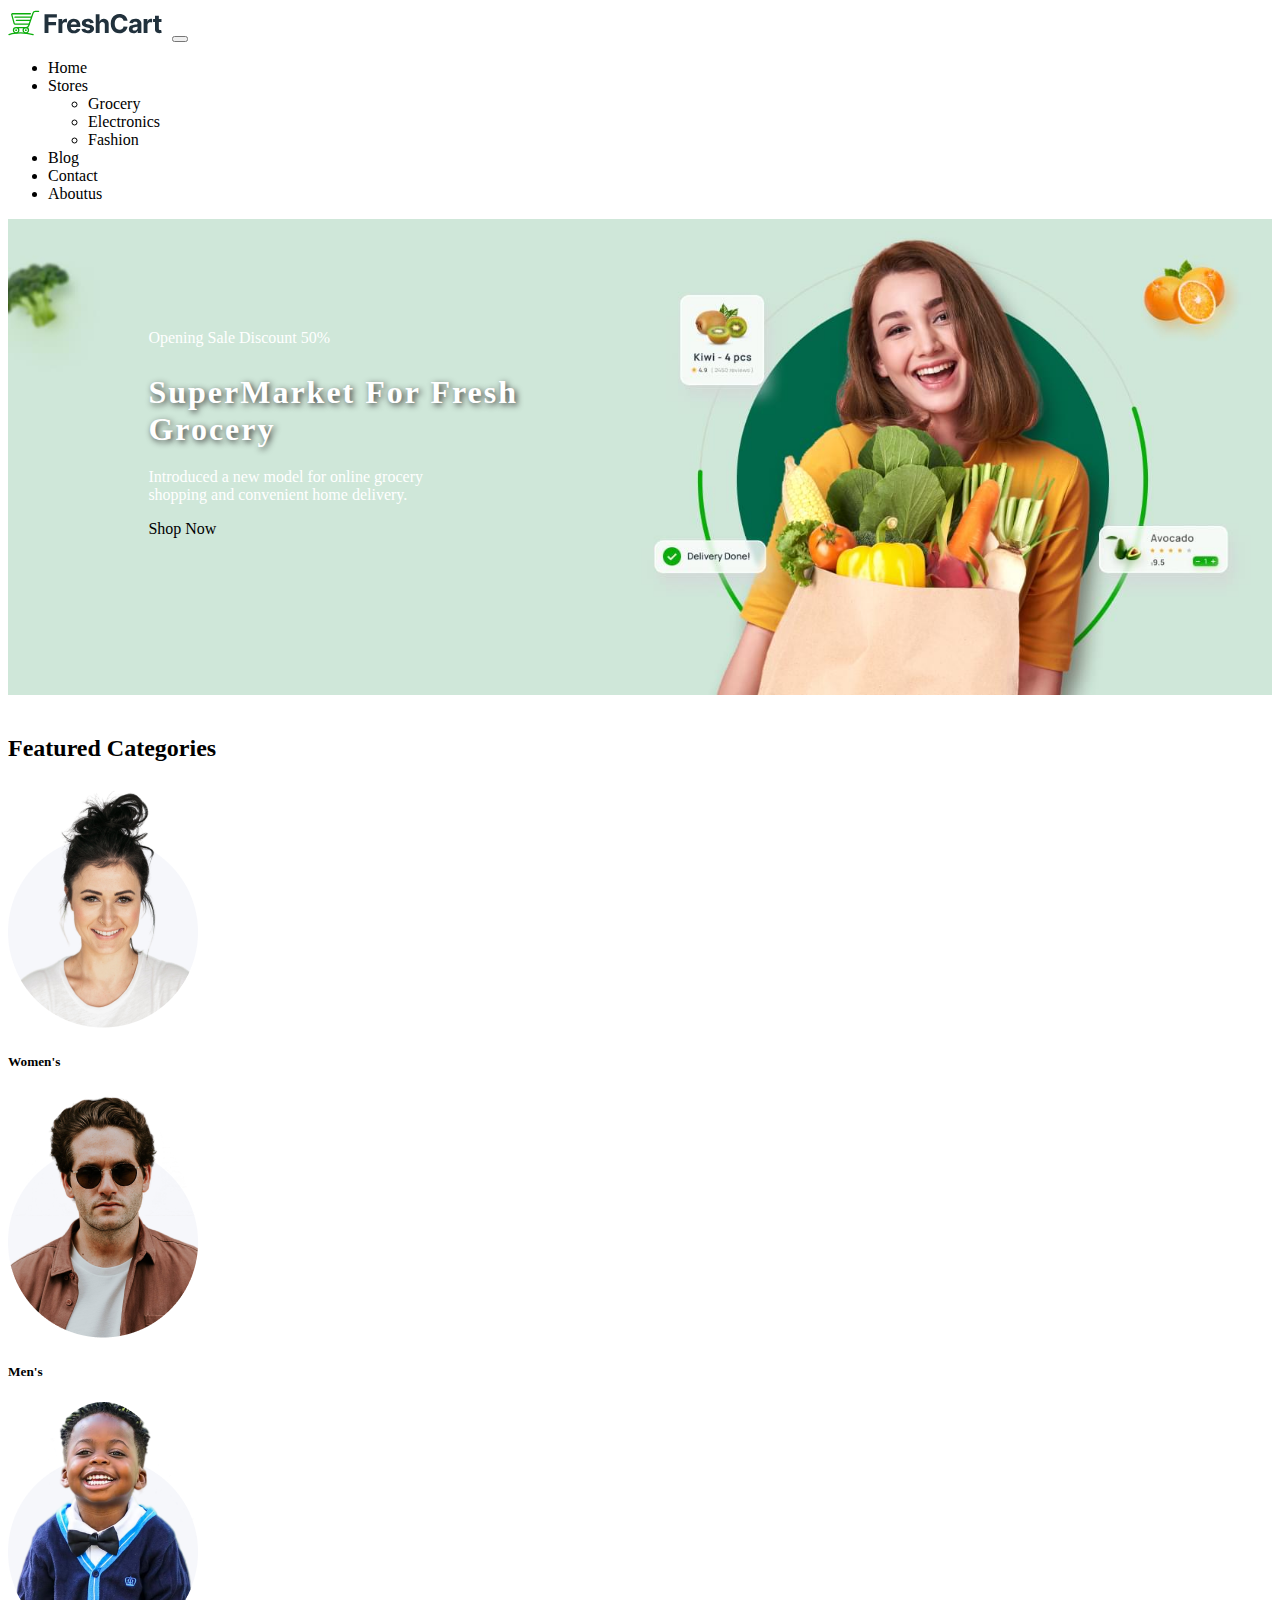
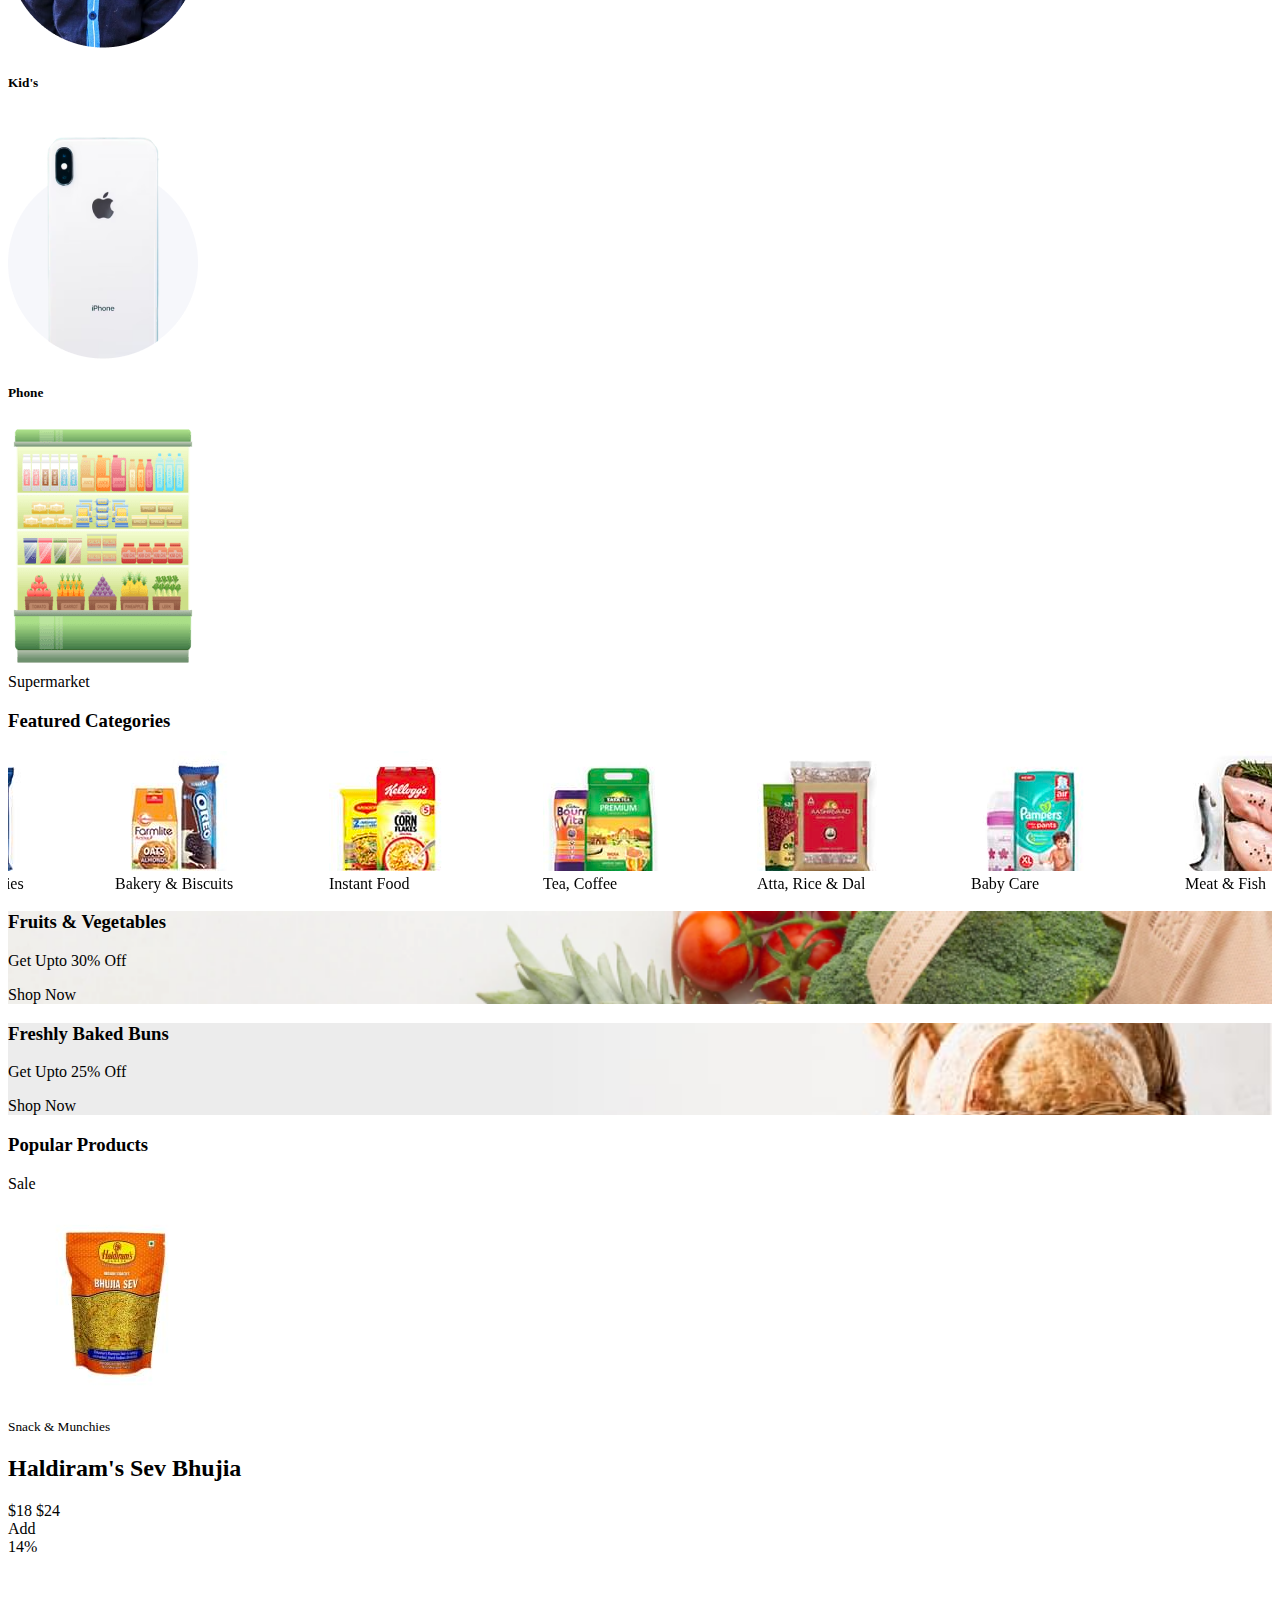
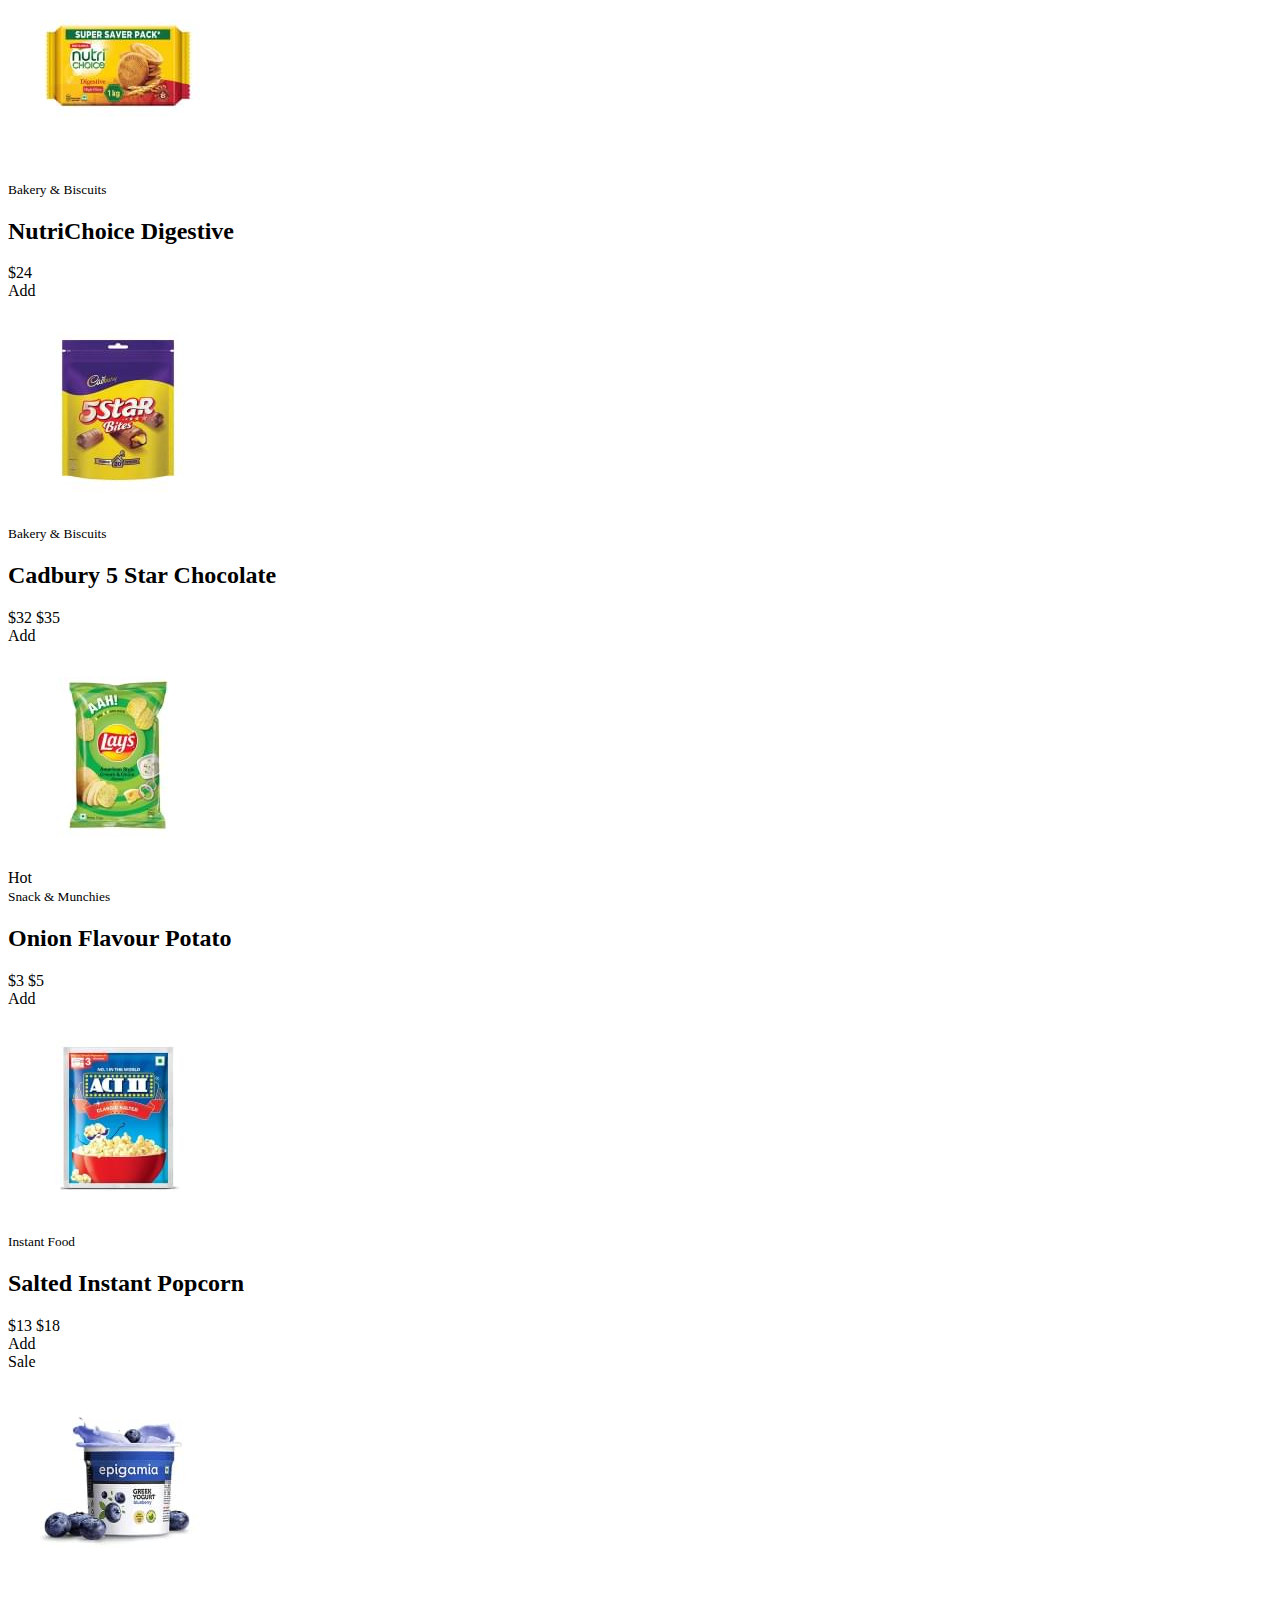
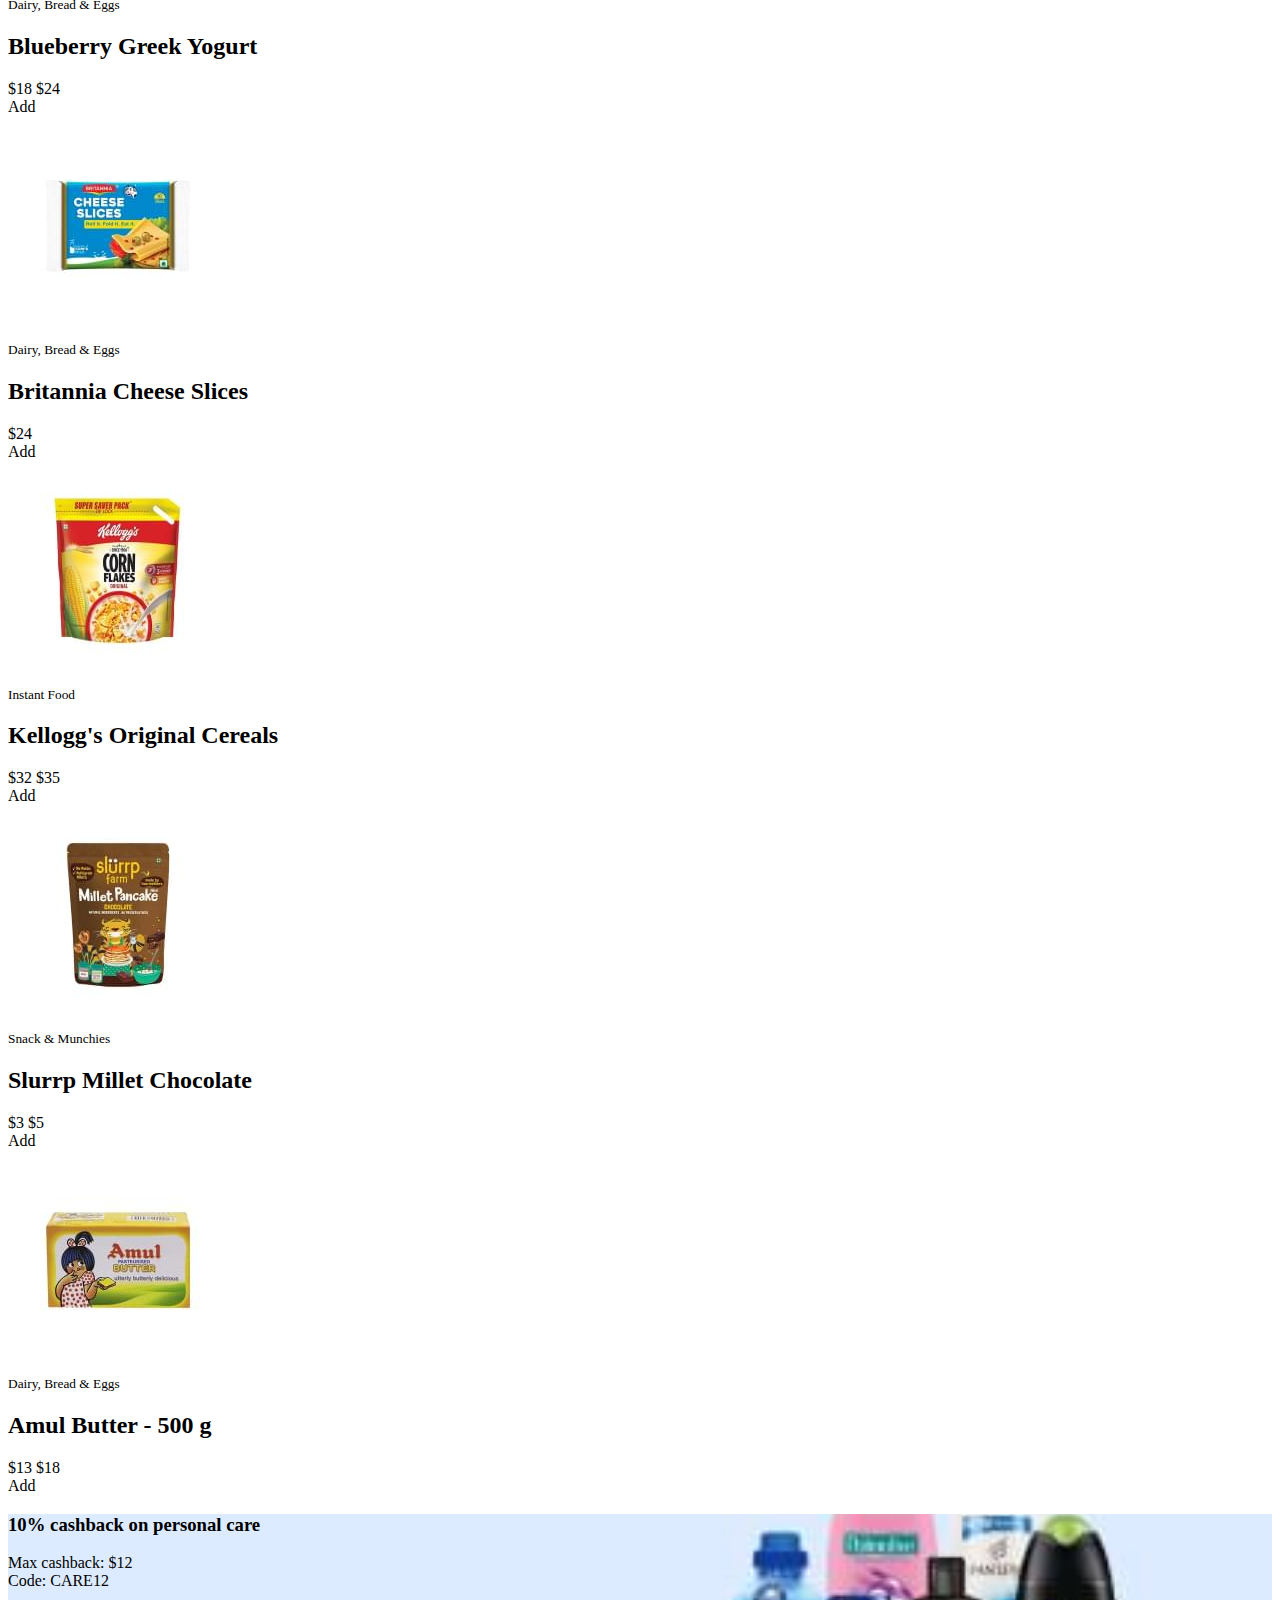
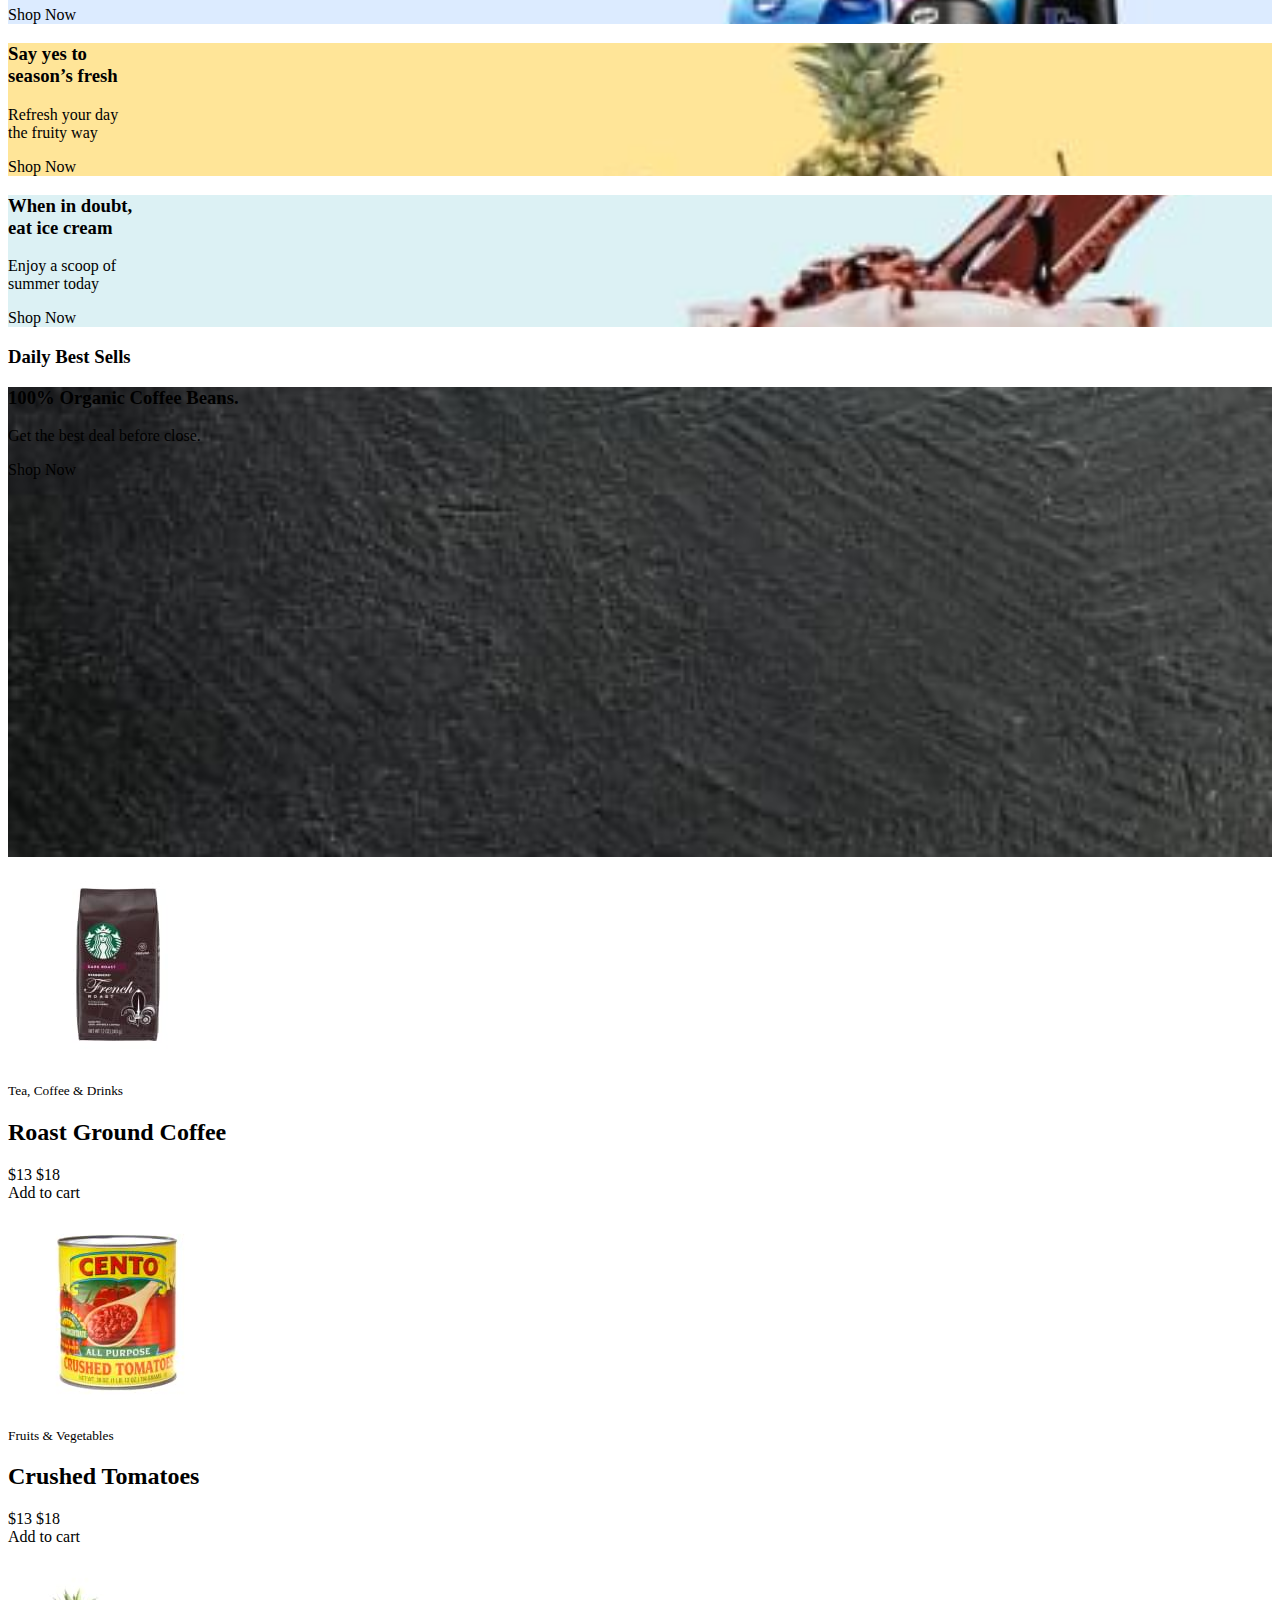
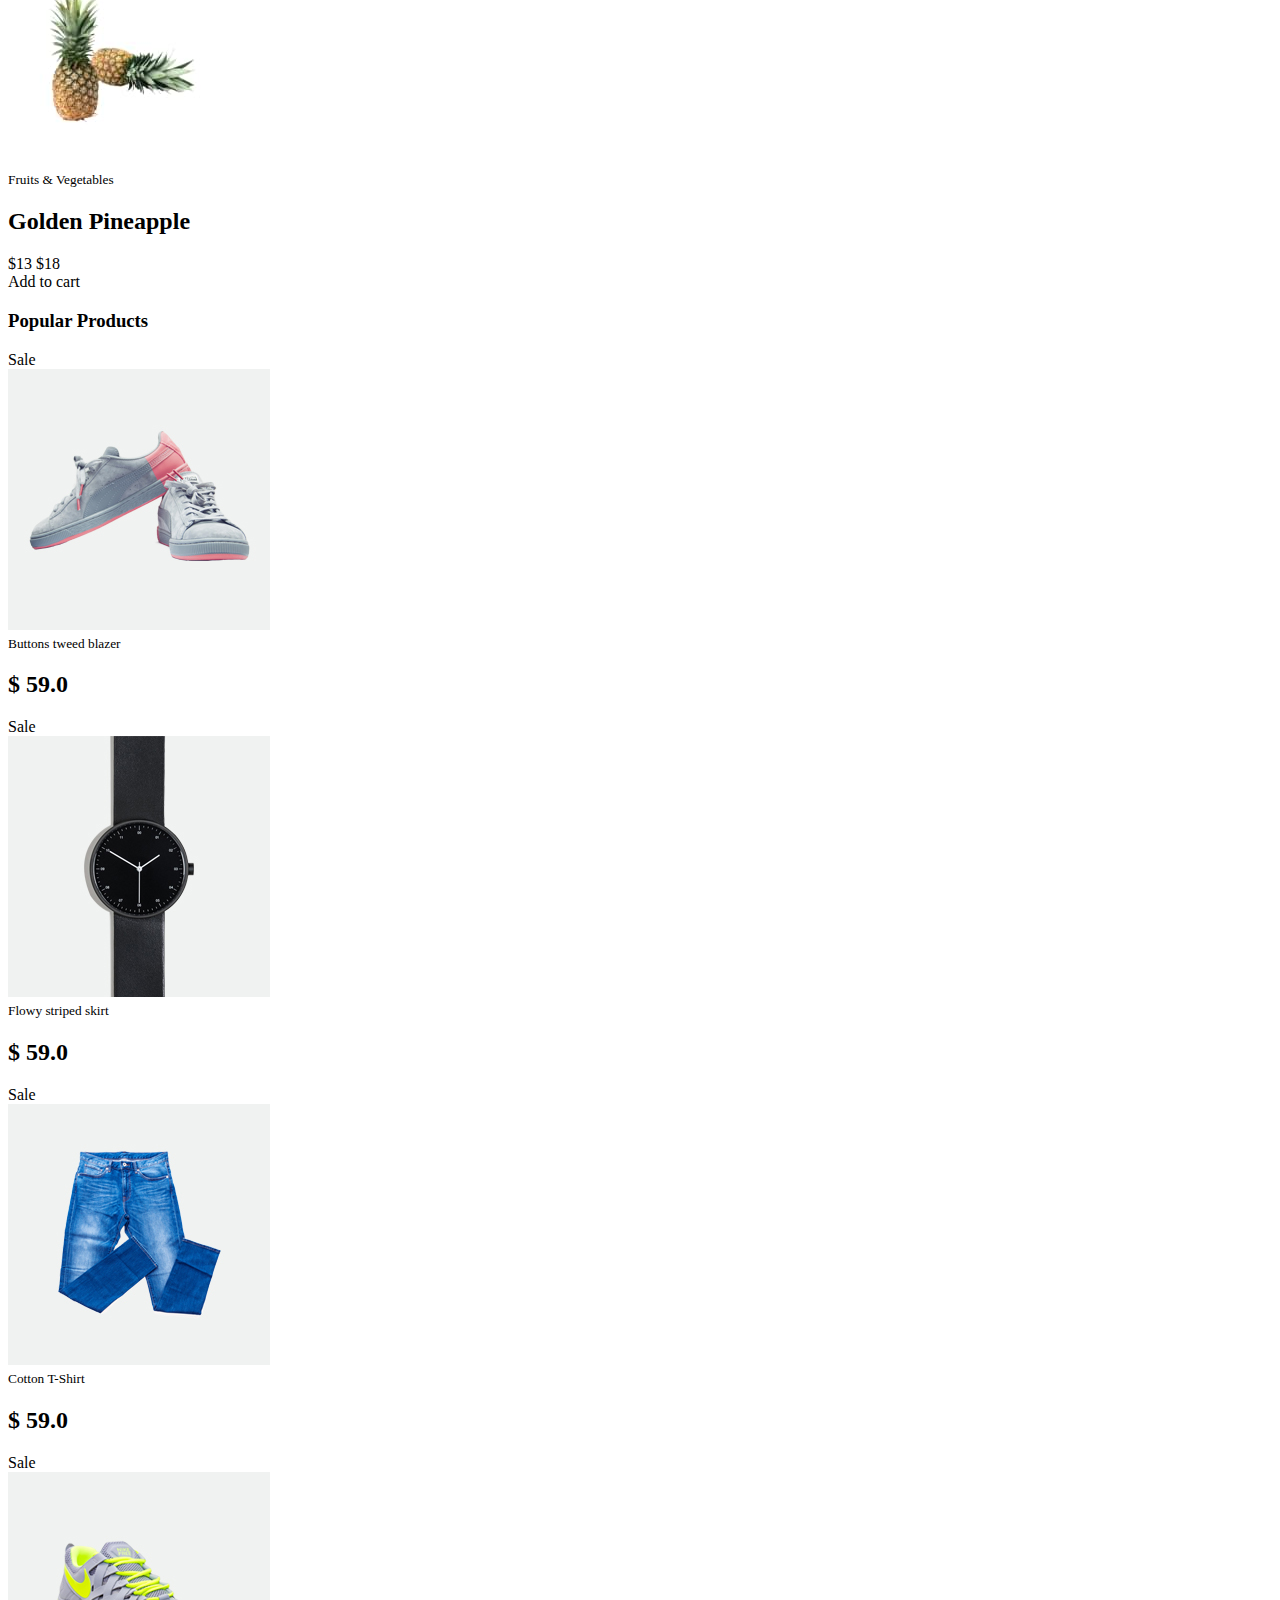
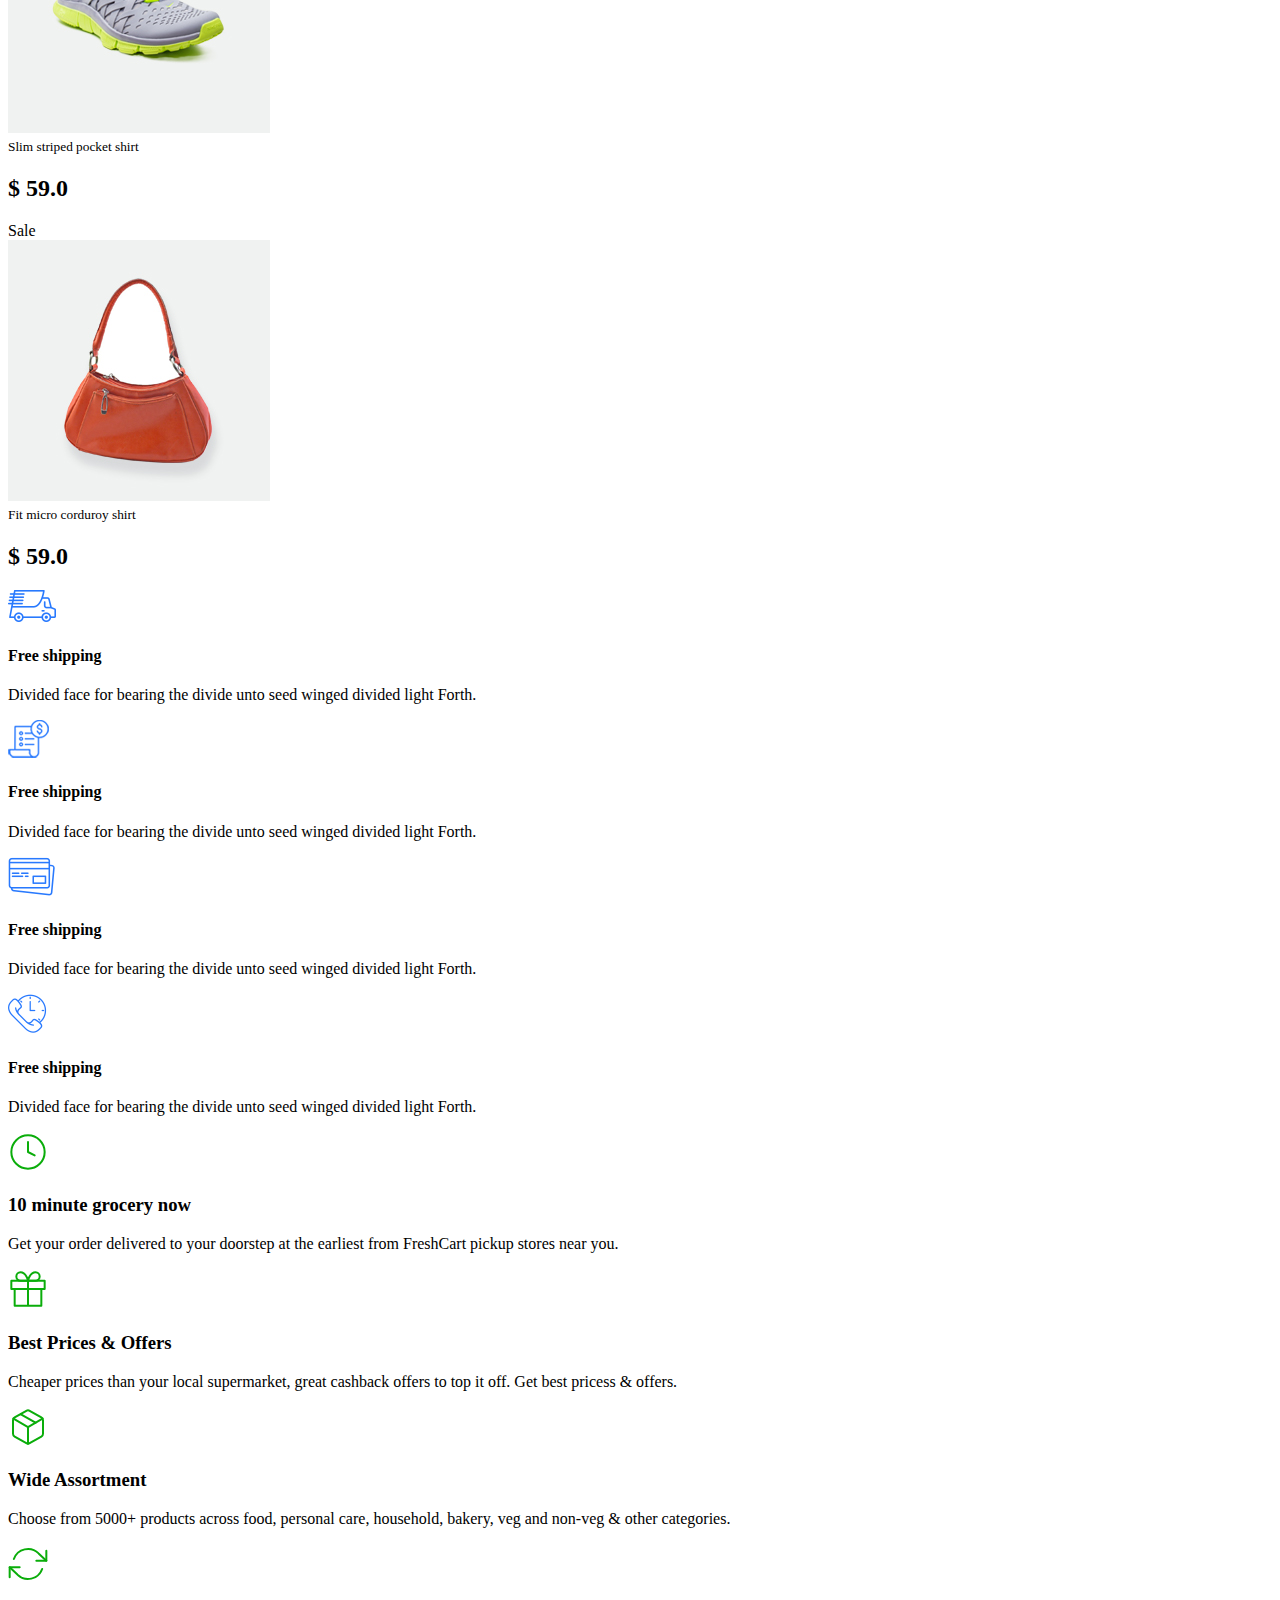
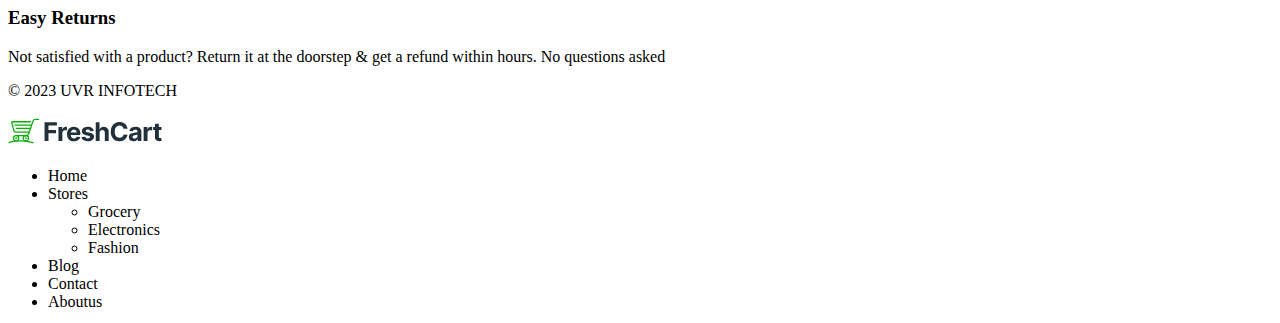
==== commit 7be9650f: "Update index.html" ====
--- a/index.html
+++ b/index.html
@@ -1048,7 +1048,7 @@
 
   <div class="container">
     <footer class="d-flex flex-wrap justify-content-between align-items-center py-3 my-4 border-top">
-      <p class="col-md-4 mb-0 text-muted">© 2023  Full Stack</p>
+      <p class="col-md-4 mb-0 text-muted">© 2023  UVR INFOTECH</p>
   
       <a href="/" class="col-md-4 d-flex align-items-center justify-content-center mb-3 mb-md-0 me-md-auto link-dark text-decoration-none">
        <img src="img/freshcart-logo.svg" class="img-fluid rounded-top" alt="">
--- a/css/index.css
+++ b/css/index.css
@@ -0,0 +1,17 @@
+html{
+    a{
+        color: black;
+        text-decoration: none
+    }
+}
+@media(max-width:450px){
+    #abc1{
+        font-size: 10px;
+    }
+    #abc2{
+        font-size: 10px;
+    }
+    #abc3{
+        font-size: 13.5px;
+    }
+}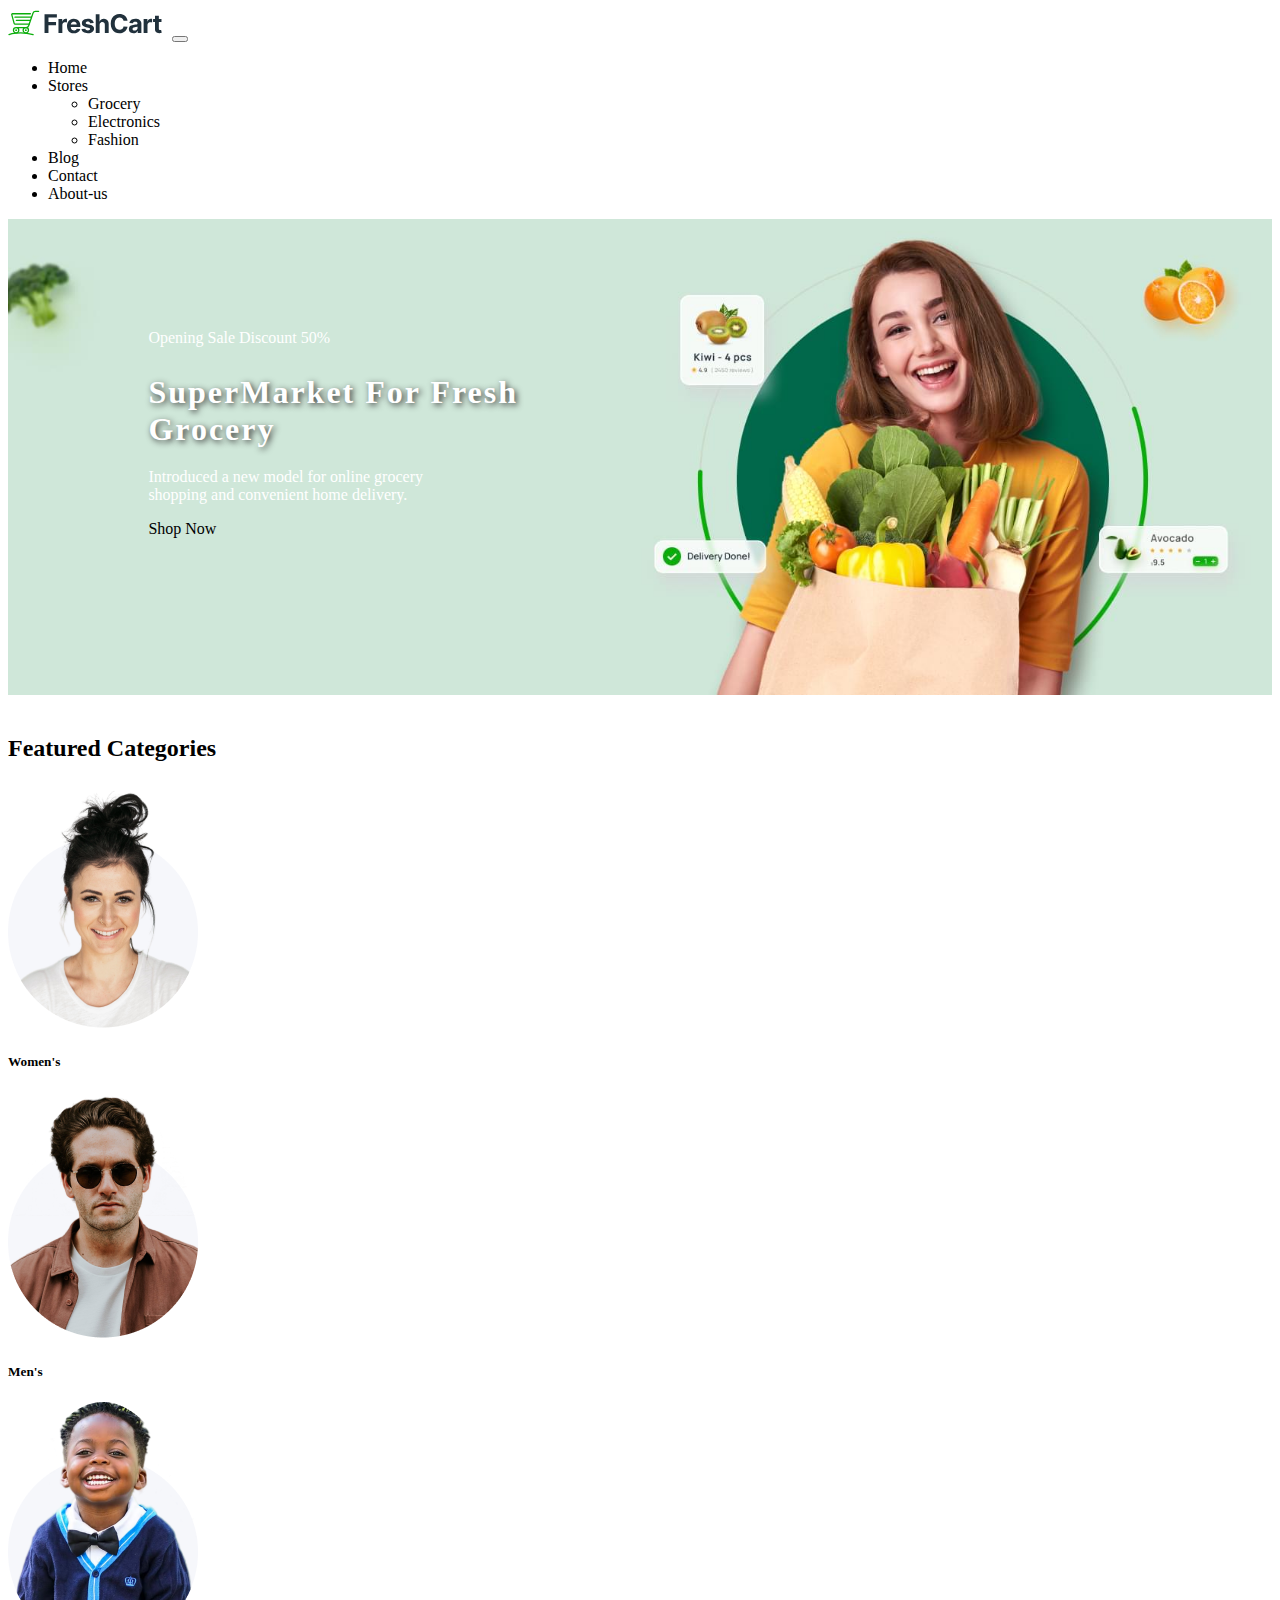
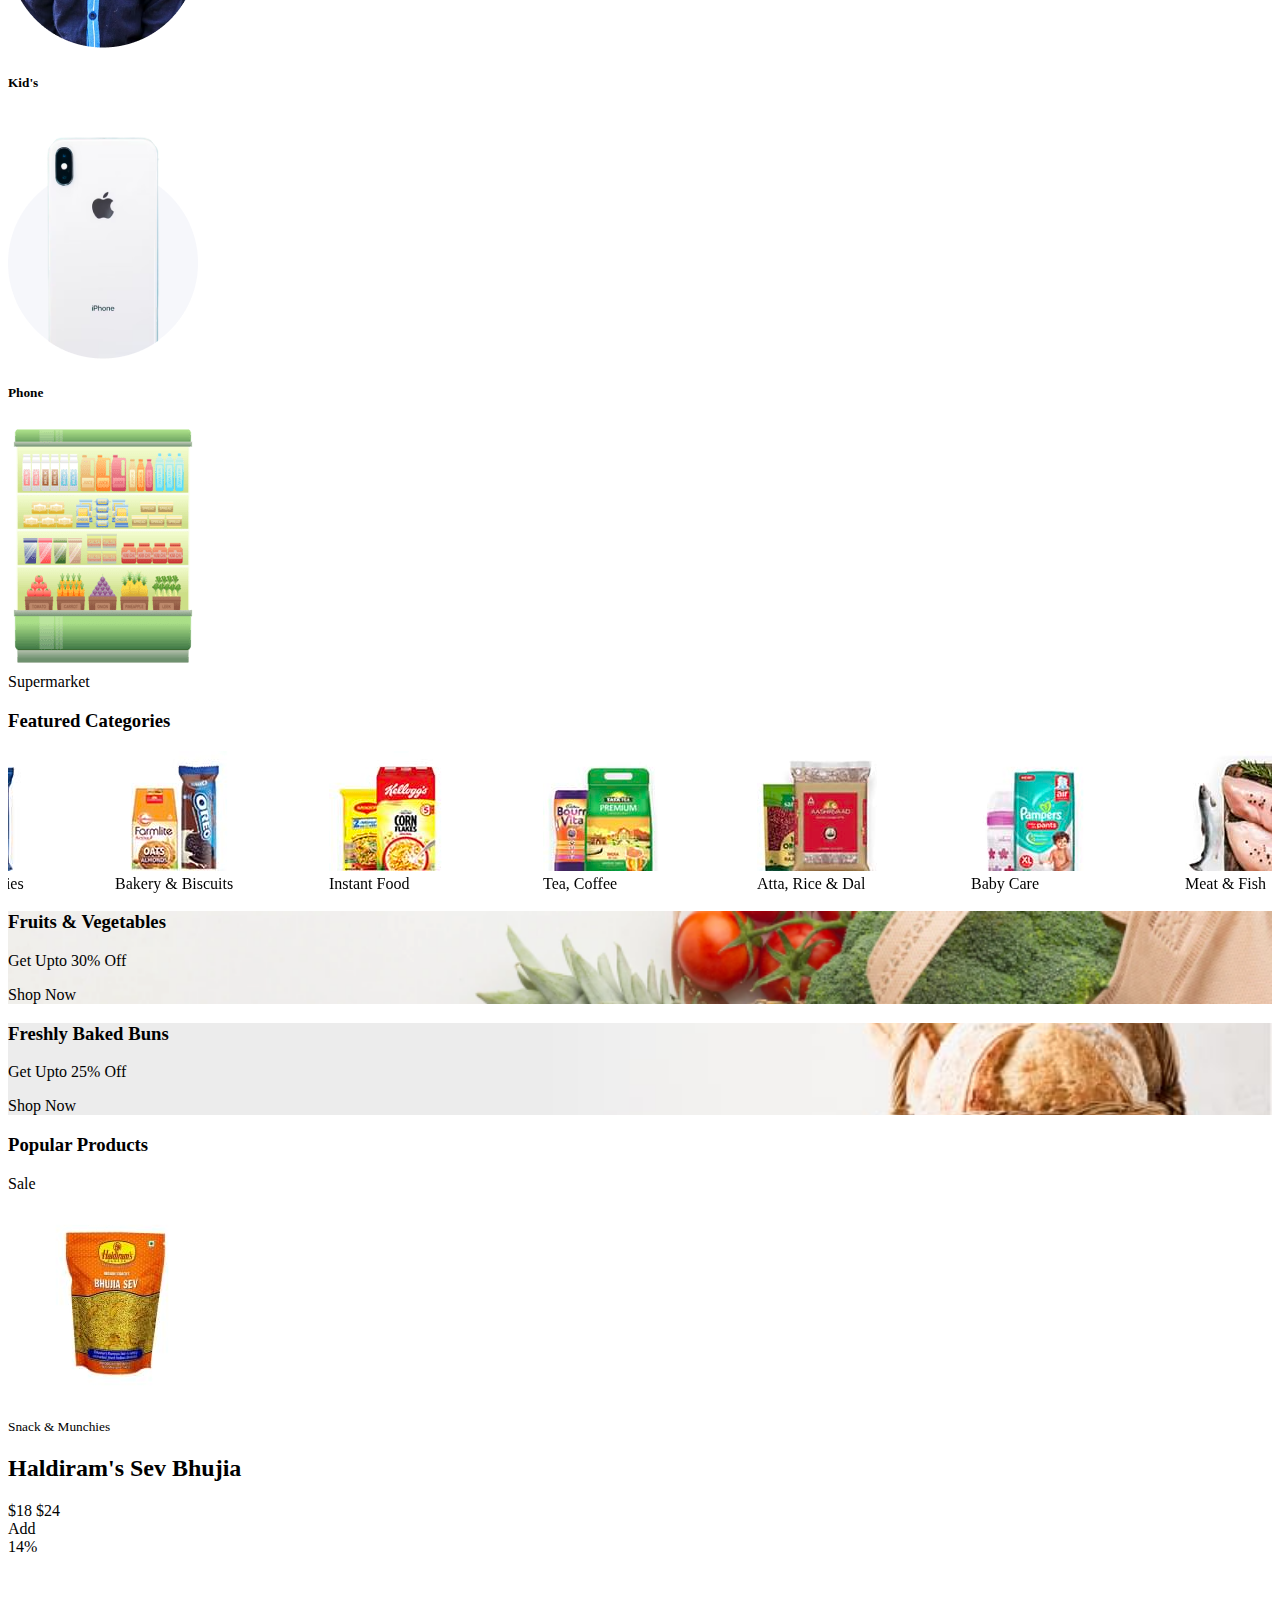
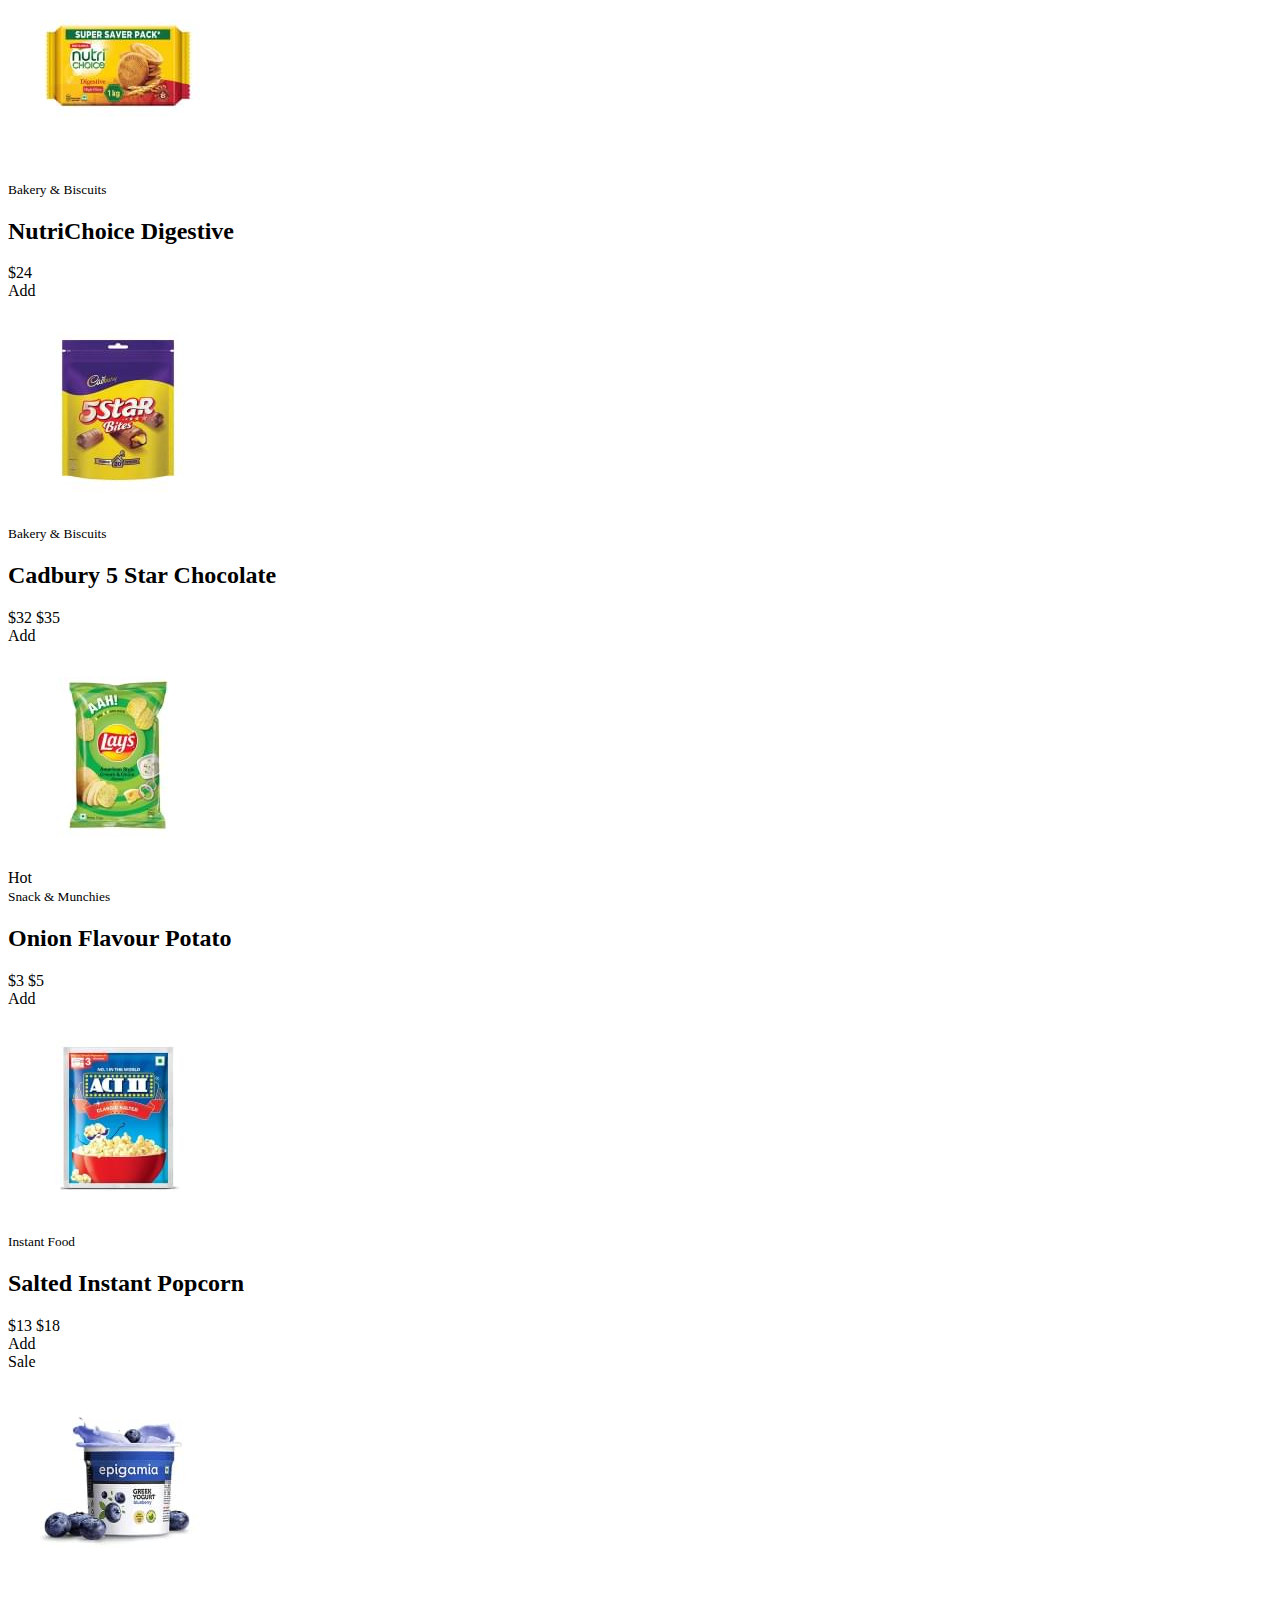
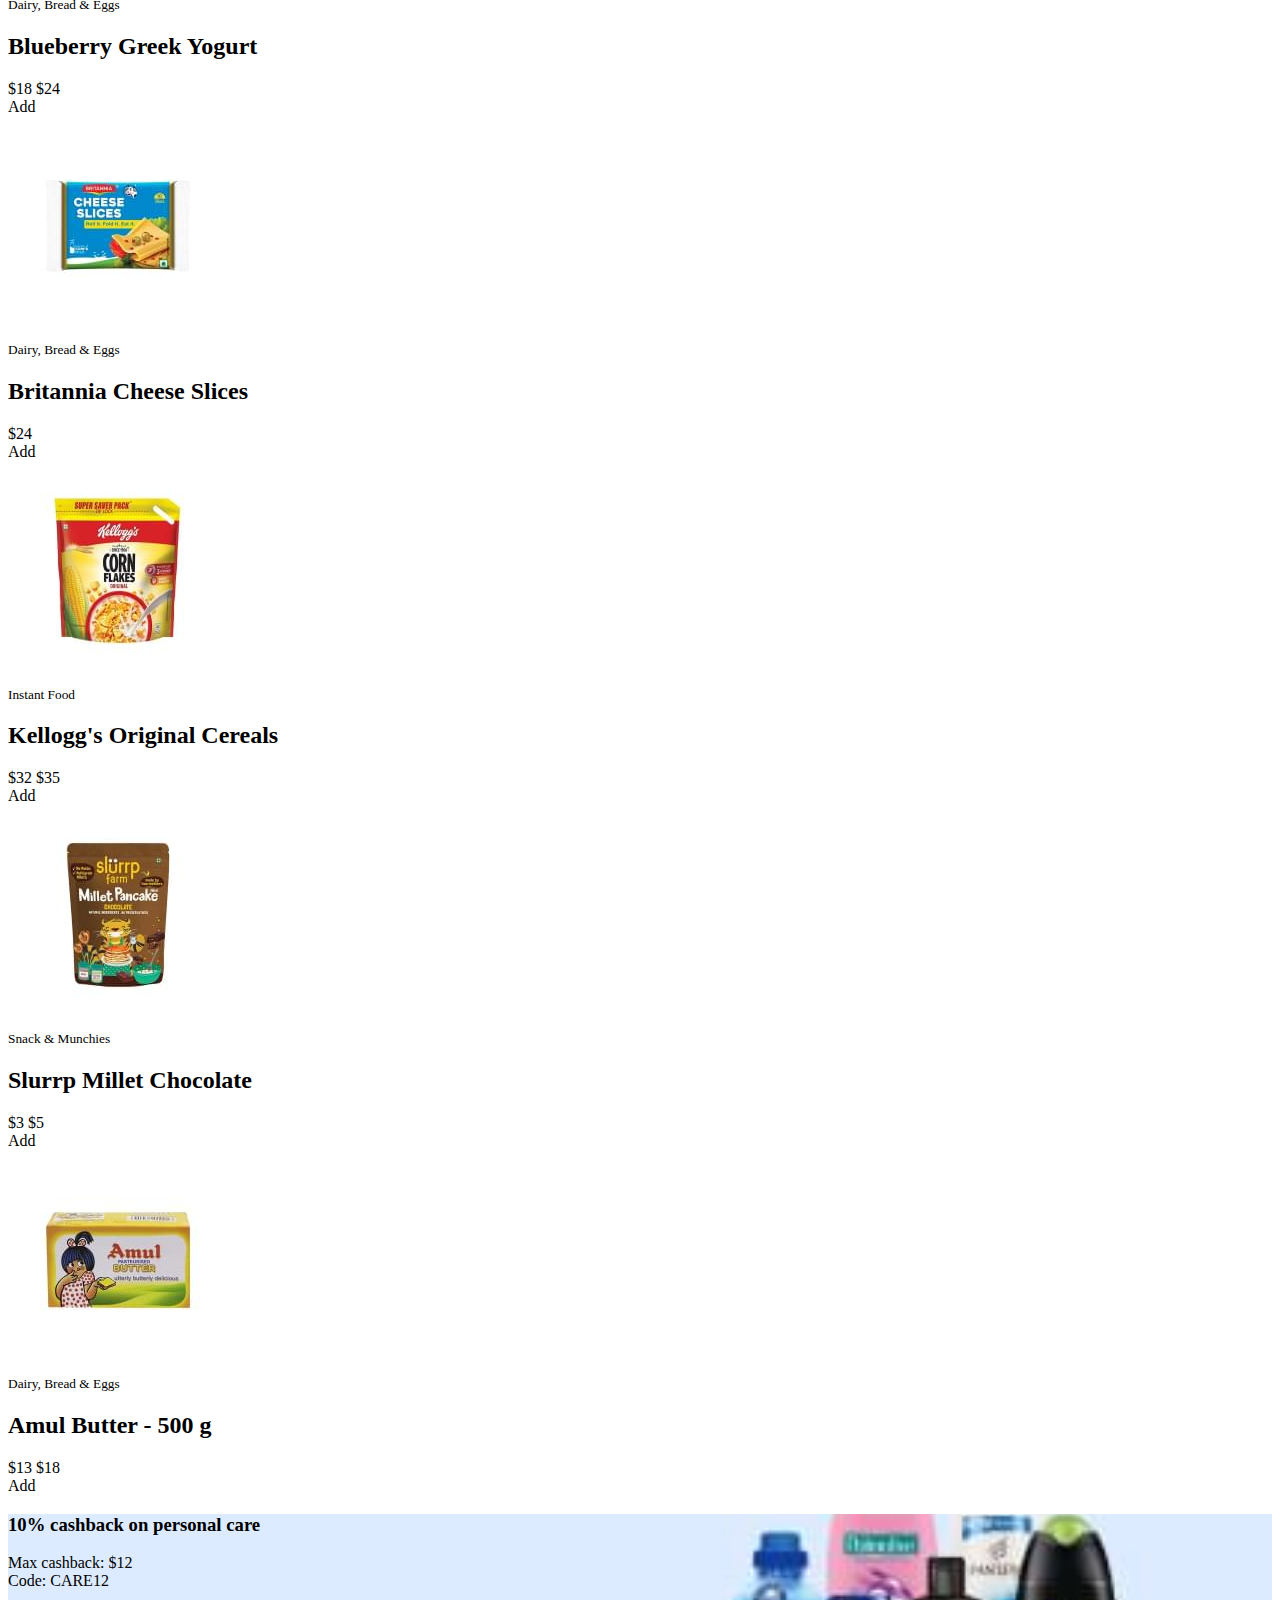
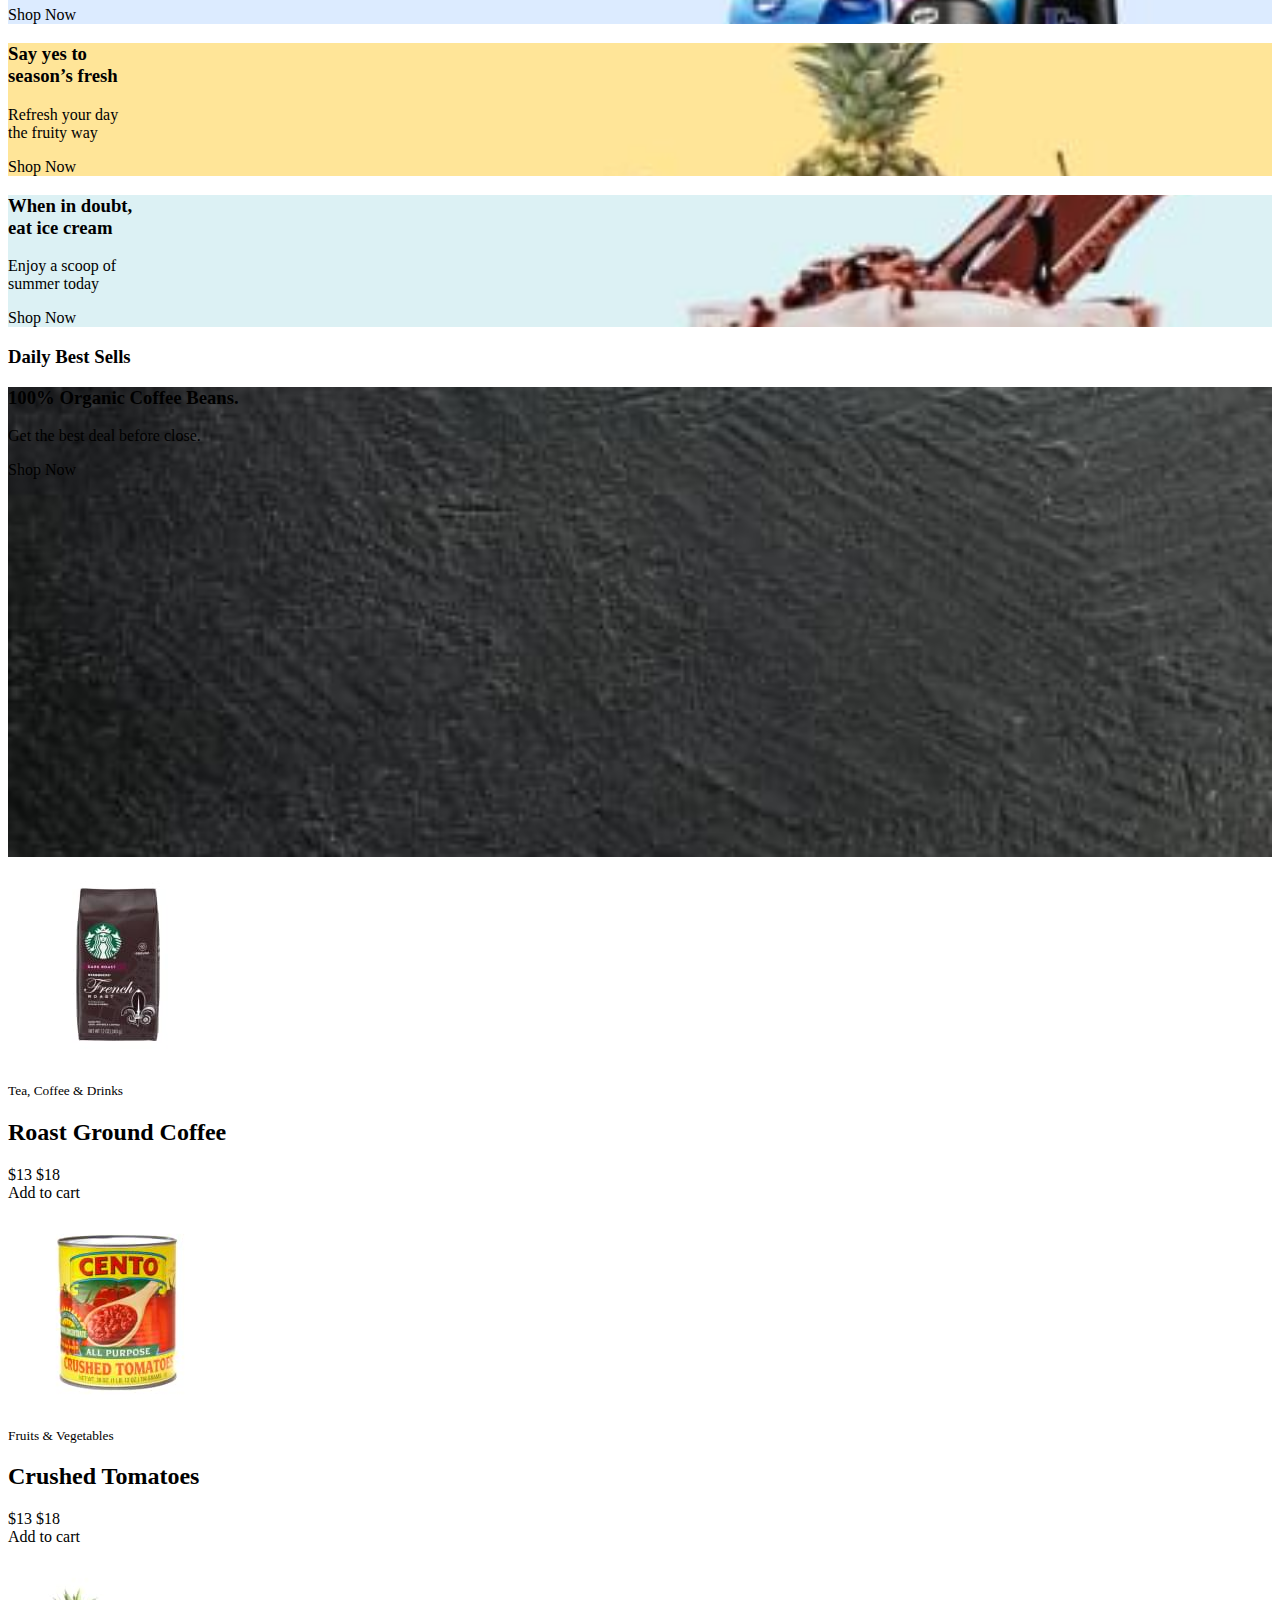
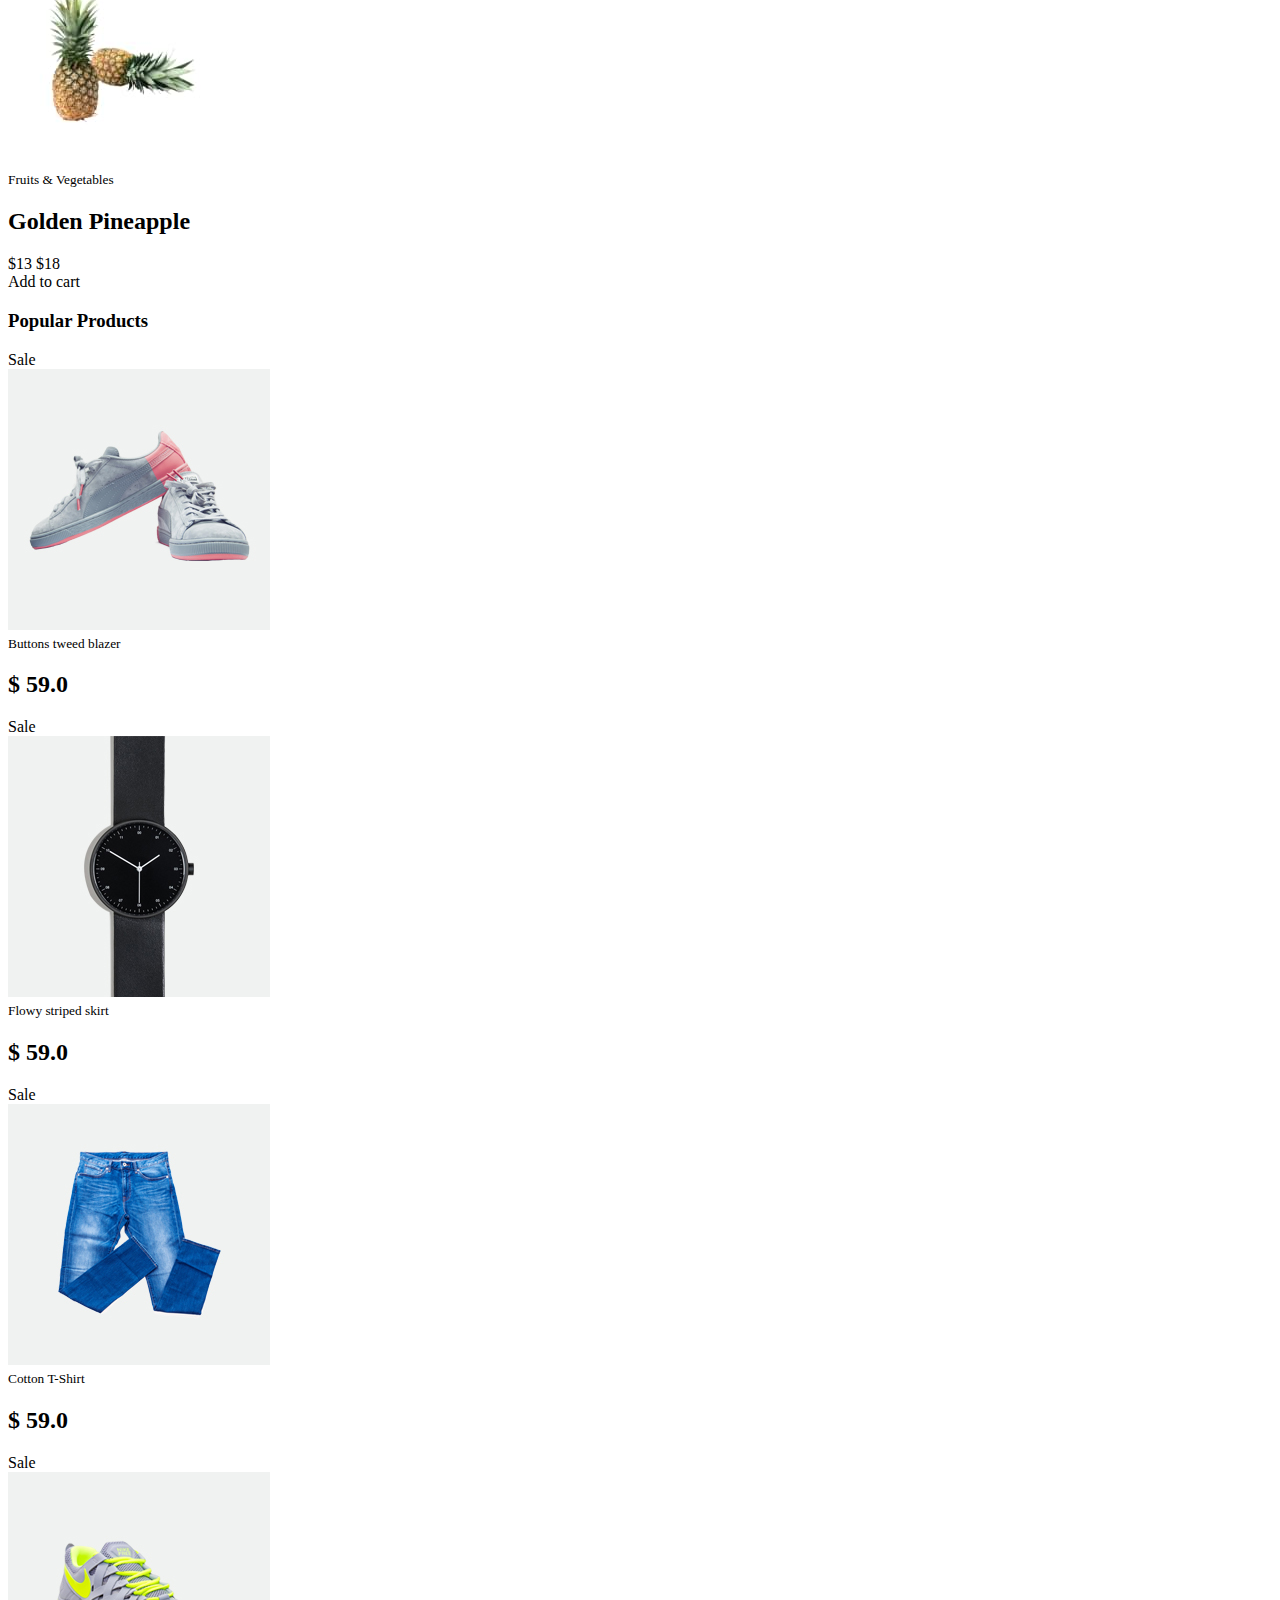
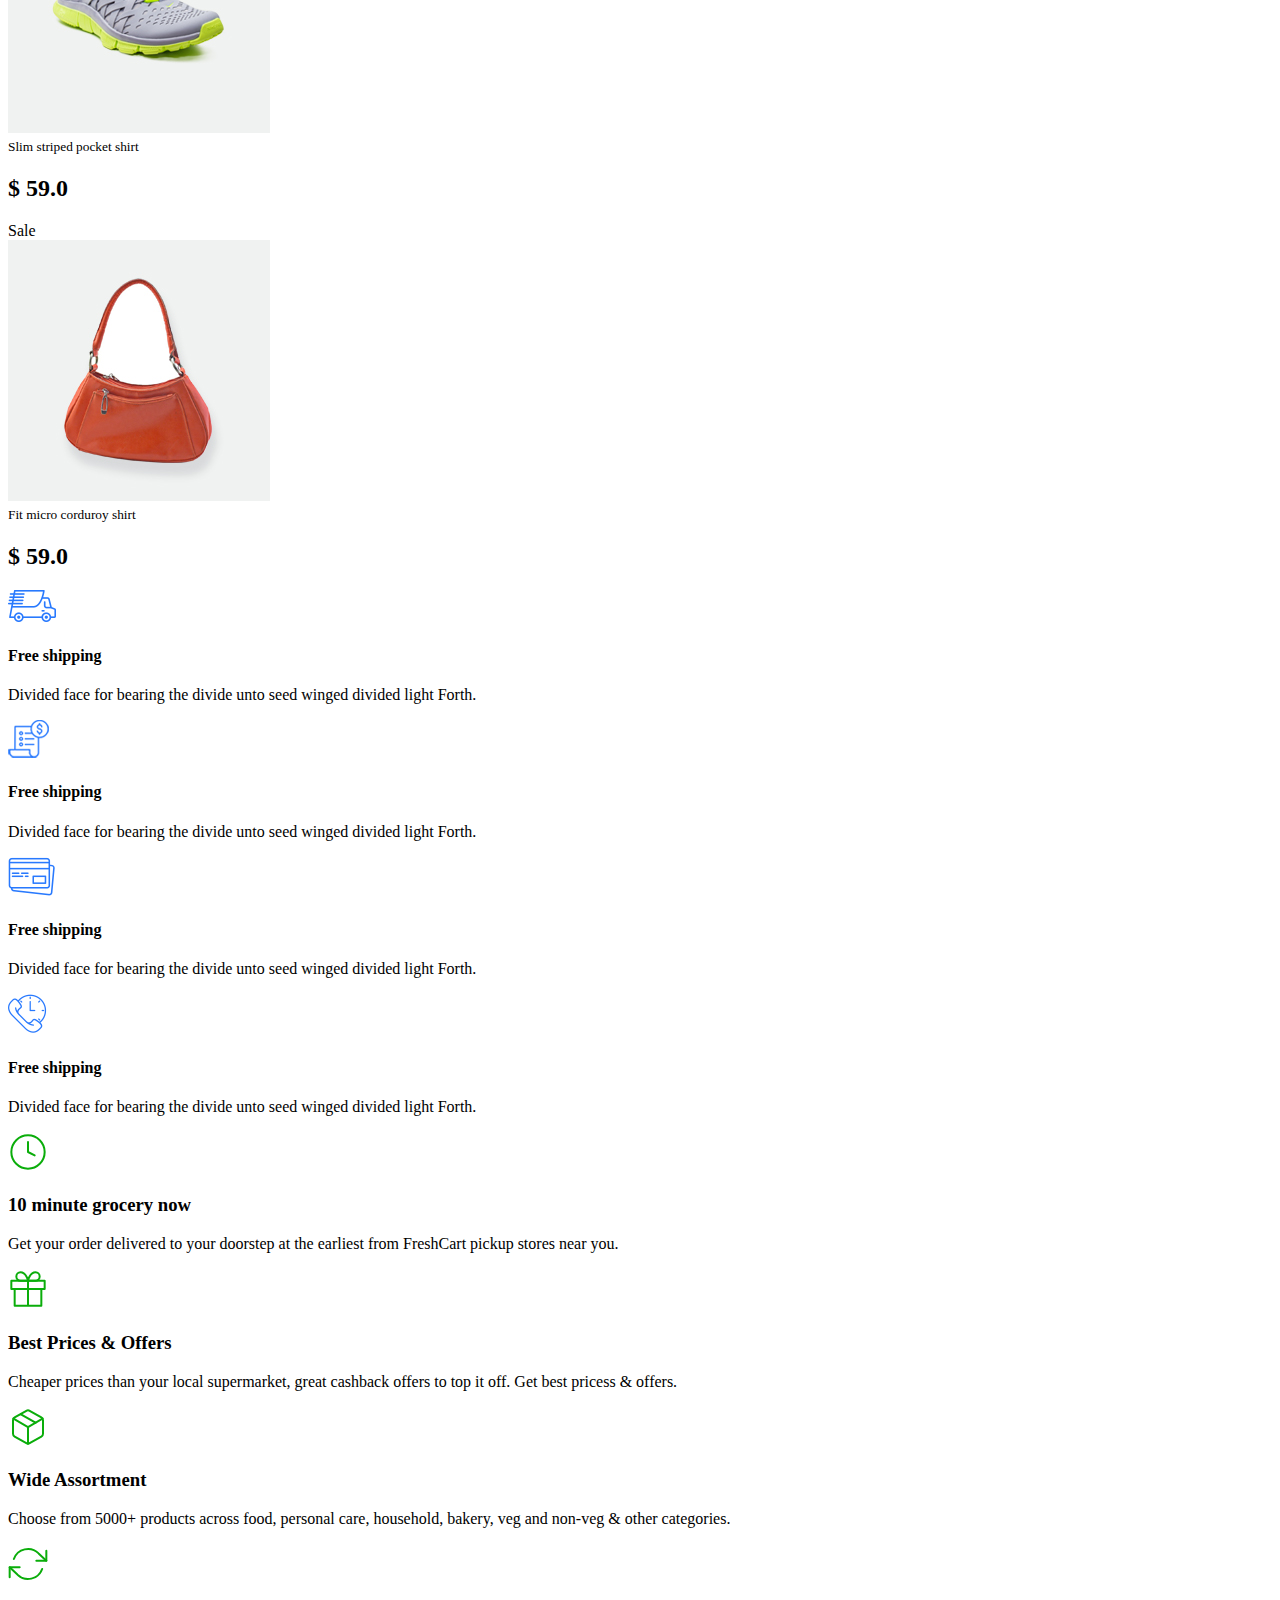
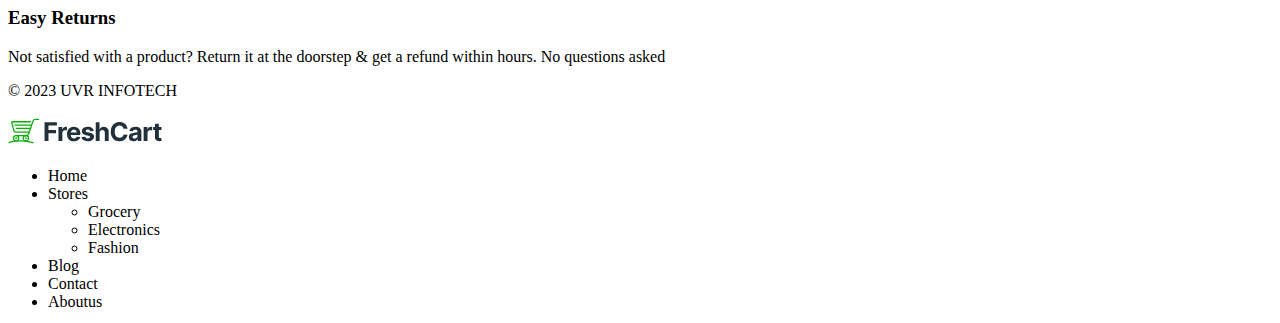
==== commit d99146ef: "Update index.html" ====
--- a/index.html
+++ b/index.html
@@ -64,7 +64,7 @@
           <a href="contact.html" class="nav-link text-dark">Contact</a>
         </li>
         <li class="nav-item">
-          <a href="aboutus.html" class="nav-link text-dark">Aboutus</a>
+          <a href="aboutus.html" class="nav-link text-dark">About-us</a>
         </li>
       </ul>
 
